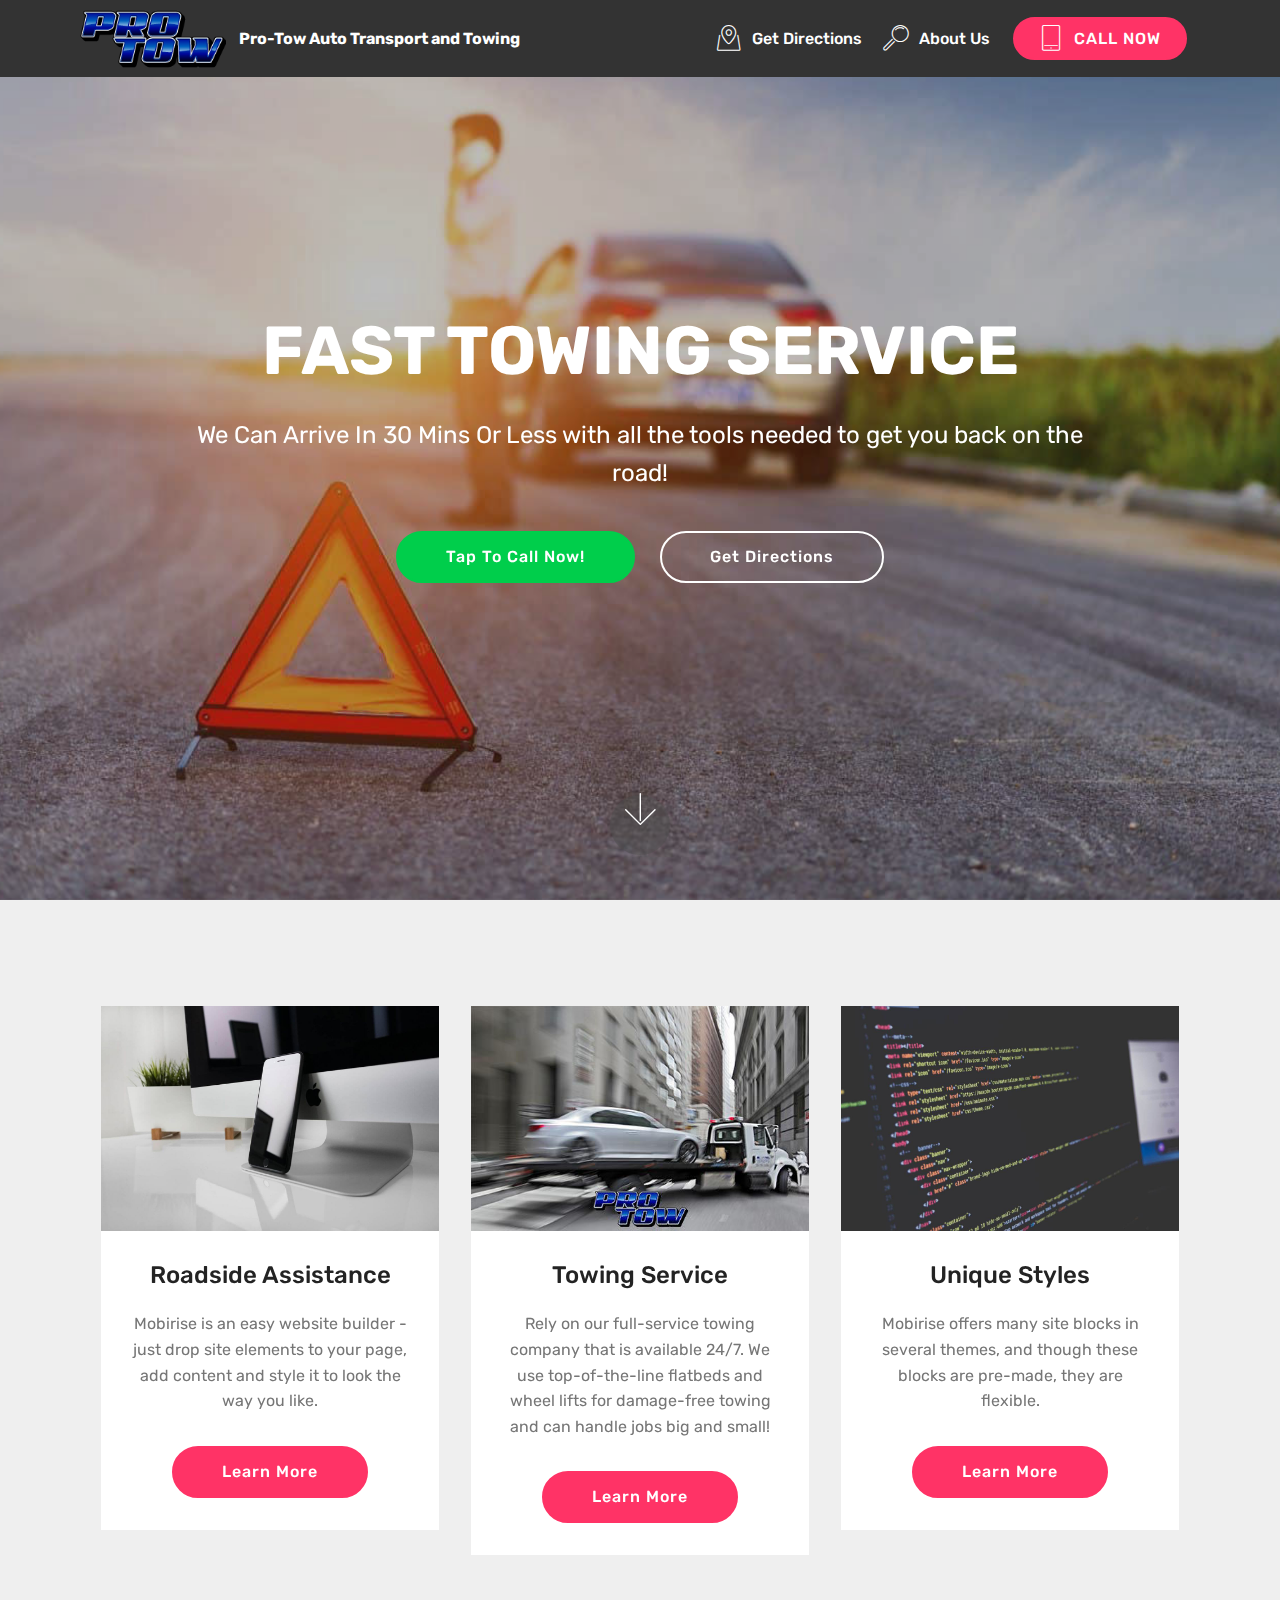
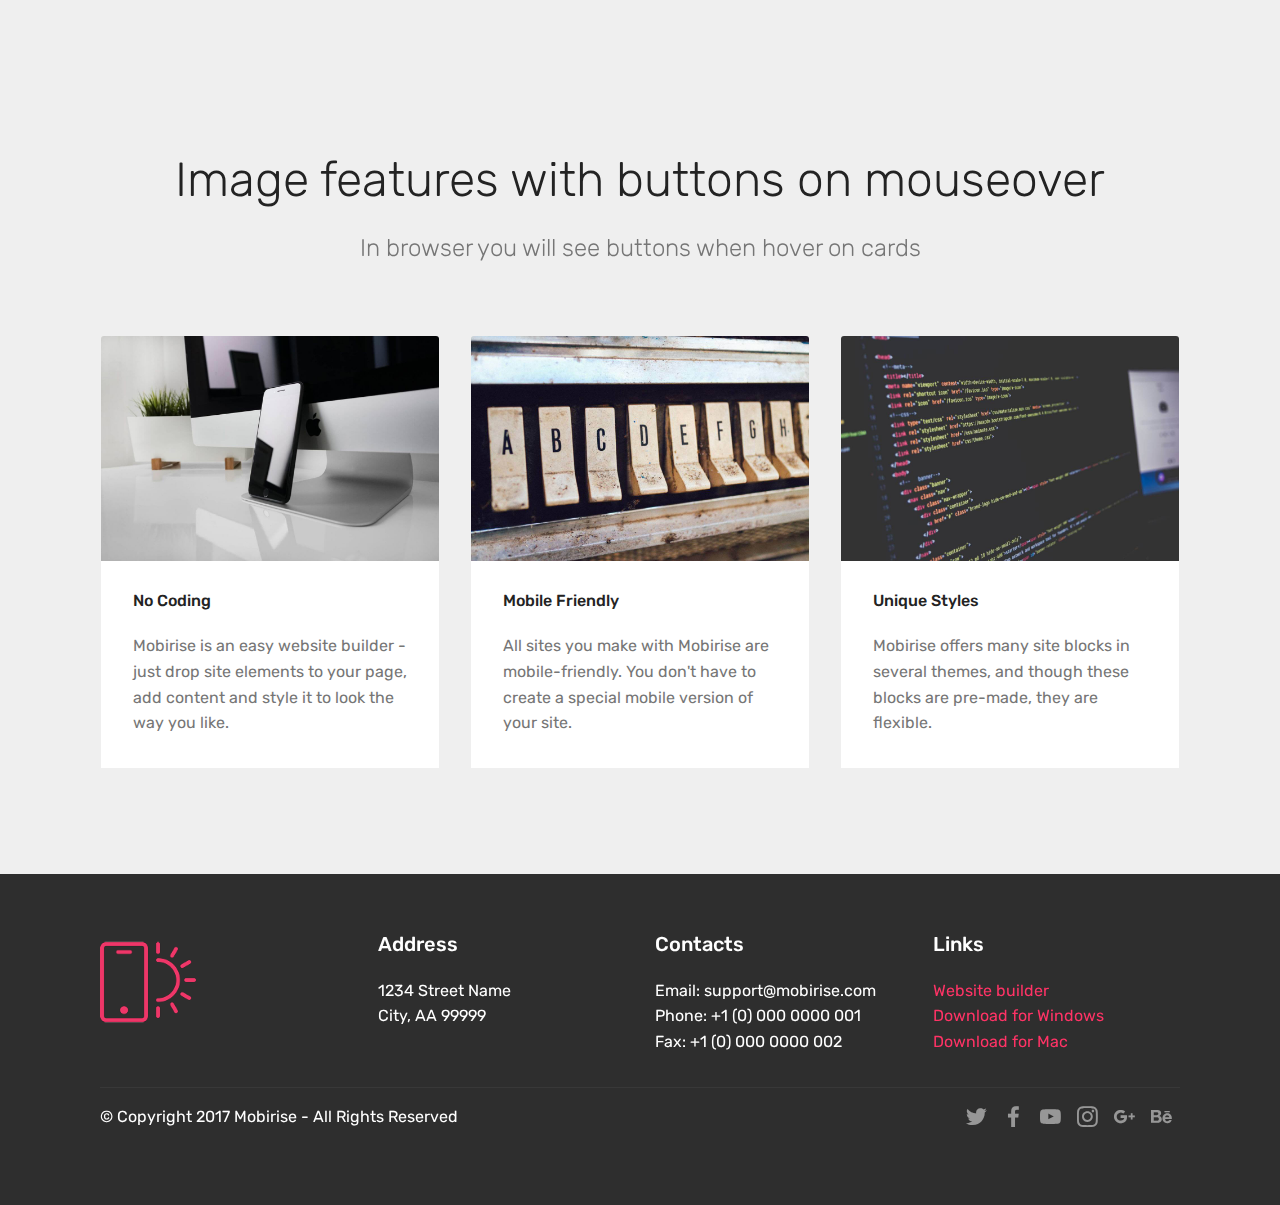
==== index.html @ 002042de "create github pages" ====
<!DOCTYPE html>
<html >
<head>
  <!-- Site made with Mobirise Website Builder v4.8.1, https://mobirise.com -->
  <meta charset="UTF-8">
  <meta http-equiv="X-UA-Compatible" content="IE=edge">
  <meta name="generator" content="Mobirise v4.8.1, mobirise.com">
  <meta name="viewport" content="width=device-width, initial-scale=1, minimum-scale=1">
  <link rel="shortcut icon" href="assets/images/icon-on-device-128x128.png" type="image/x-icon">
  <meta name="description" content="">
  <title>Home</title>
  <link rel="stylesheet" href="assets/web/assets/mobirise-icons/mobirise-icons.css">
  <link rel="stylesheet" href="assets/tether/tether.min.css">
  <link rel="stylesheet" href="assets/bootstrap/css/bootstrap.min.css">
  <link rel="stylesheet" href="assets/bootstrap/css/bootstrap-grid.min.css">
  <link rel="stylesheet" href="assets/bootstrap/css/bootstrap-reboot.min.css">
  <link rel="stylesheet" href="assets/socicon/css/styles.css">
  <link rel="stylesheet" href="assets/dropdown/css/style.css">
  <link rel="stylesheet" href="assets/theme/css/style.css">
  <link rel="stylesheet" href="assets/mobirise/css/mbr-additional.css" type="text/css">
  
  
  
</head>
<body>
  <section class="menu cid-qTkzRZLJNu" once="menu" id="menu1-0">

    

    <nav class="navbar navbar-expand beta-menu navbar-dropdown align-items-center navbar-fixed-top navbar-toggleable-sm">
        <button class="navbar-toggler navbar-toggler-right" type="button" data-toggle="collapse" data-target="#navbarSupportedContent" aria-controls="navbarSupportedContent" aria-expanded="false" aria-label="Toggle navigation">
            <div class="hamburger">
                <span></span>
                <span></span>
                <span></span>
                <span></span>
            </div>
        </button>
        <div class="menu-logo">
            <div class="navbar-brand">
                <span class="navbar-logo">
                    <a href="https://protowllc.com">
                         <img src="assets/images/pro-tow-llc-company-logo-200px-200x83.png" alt="Pro-Tow Auto Transport and Towing Company Logo" title="Pro-Tow Auto Transport and Towing Company Branding" style="height: 3.8rem;">
                    </a>
                </span>
                <span class="navbar-caption-wrap"><a class="navbar-caption text-white display-4" href="https://mobirise.com">Pro-Tow Auto Transport and Towing</a></span>
            </div>
        </div>
        <div class="collapse navbar-collapse" id="navbarSupportedContent">
            <ul class="navbar-nav nav-dropdown" data-app-modern-menu="true"><li class="nav-item">
                    <a class="nav-link link text-white display-4" href="https://mobirise.com"><span class="mbri-map-pin mbr-iconfont mbr-iconfont-btn"></span>
                        Get Directions</a>
                </li>
                <li class="nav-item">
                    <a class="nav-link link text-white display-4" href="https://mobirise.com">
                        <span class="mbri-search mbr-iconfont mbr-iconfont-btn"></span>
                        About Us
                    </a>
                </li></ul>
            <div class="navbar-buttons mbr-section-btn"><a class="btn btn-sm btn-primary display-4" href="https://mobirise.com"><span class="mbri-tablet-vertical mbr-iconfont mbr-iconfont-btn"></span>
                    
                    CALL NOW</a></div>
        </div>
    </nav>
</section>

<section class="engine"><a href="https://mobiri.se/h">how to create your own web page</a></section><section class="cid-qTkA127IK8 mbr-fullscreen mbr-parallax-background" id="header2-1">

    

    <div class="mbr-overlay" style="opacity: 0.3; background-color: rgb(35, 35, 35);"></div>

    <div class="container align-center">
        <div class="row justify-content-md-center">
            <div class="mbr-white col-md-10">
                <h1 class="mbr-section-title mbr-bold pb-3 mbr-fonts-style display-1">
                    FAST TOWING SERVICE</h1>
                
                <p class="mbr-text pb-3 mbr-fonts-style display-5">We Can Arrive In 30 Mins Or Less with all the tools needed to get you back on the road!<br></p>
                <div class="mbr-section-btn"><a class="btn btn-md btn-secondary display-4" href="tel:9132384157">Tap To Call Now!</a>
                    <a class="btn btn-md btn-white-outline display-4" href="https://www.google.com/maps/dir/''/Pro-Tow+Auto+Transport+and+Towing/data=!4m5!4m4!1m0!1m2!1m1!1s0x87c0ebc703719d69:0x50f470a2d2b680a8?sa=X&ved=2ahUKEwjU0ZHWvJXdAhUD5awKHeAoAIsQ9RcwDHoECAgQFQ" target="_blank">Get Directions</a></div>
            </div>
        </div>
    </div>
    <div class="mbr-arrow hidden-sm-down" aria-hidden="true">
        <a href="#next">
            <i class="mbri-down mbr-iconfont"></i>
        </a>
    </div>
</section>

<section class="features3 cid-r23EgSwYrF" id="features3-3">

    

    
    <div class="container">
        <div class="media-container-row">
            <div class="card p-3 col-12 col-md-6 col-lg-4">
                <div class="card-wrapper">
                    <div class="card-img">
                        <img src="assets/images/01.jpg" alt="Mobirise">
                    </div>
                    <div class="card-box">
                        <h4 class="card-title mbr-fonts-style display-5">
                            Roadside Assistance</h4>
                        <p class="mbr-text mbr-fonts-style display-7">
                            Mobirise is an easy website builder - just drop site elements to your page, add content and style it to look the way you like.
                        </p>
                    </div>
                    <div class="mbr-section-btn text-center">
                        <a href="https://mobirise.com" class="btn btn-primary display-4">
                            Learn More
                        </a>
                    </div>
                </div>
            </div>

            <div class="card p-3 col-12 col-md-6 col-lg-4">
                <div class="card-wrapper">
                    <div class="card-img">
                        <img src="assets/images/towing-service500px-480x320.jpg" alt="Towing Service Image " title="Towing Service Image">
                    </div>
                    <div class="card-box">
                        <h4 class="card-title mbr-fonts-style display-5">
                            Towing Service</h4>
                        <p class="mbr-text mbr-fonts-style display-7">
                            Rely on our full-service towing company that is available 24/7. We use top-of-the-line flatbeds and wheel lifts for damage-free towing and can handle jobs big and small!
                        </p>
                    </div>
                    <div class="mbr-section-btn text-center">
                        <a href="https://mobirise.com" class="btn btn-primary display-4">
                            Learn More
                        </a>
                    </div>
                </div>
            </div>

            <div class="card p-3 col-12 col-md-6 col-lg-4">
                <div class="card-wrapper">
                    <div class="card-img">
                        <img src="assets/images/03.jpg" alt="Mobirise">
                    </div>
                    <div class="card-box">
                        <h4 class="card-title mbr-fonts-style display-5">
                            Unique Styles
                        </h4>
                        <p class="mbr-text mbr-fonts-style display-7">
                            Mobirise offers many site blocks in several themes, and though these blocks are pre-made, they are flexible.
                        </p>
                    </div>
                    <div class="mbr-section-btn text-center">
                        <a href="https://mobirise.com" class="btn btn-primary display-4">
                            Learn More
                        </a>
                    </div>
                </div>
            </div>

            
        </div>
    </div>
</section>

<section class="features18 popup-btn-cards cid-r23ElAbX2l" id="features18-4">

    

    
    <div class="container">
        <h2 class="mbr-section-title pb-3 align-center mbr-fonts-style display-2">
            Image features with buttons on mouseover
        </h2>
        <h3 class="mbr-section-subtitle display-5 align-center mbr-fonts-style mbr-light">
            In browser you will see buttons when hover on cards
        </h3>
        <div class="media-container-row pt-5 ">
            <div class="card p-3 col-12 col-md-6 col-lg-4">
                <div class="card-wrapper ">
                    <div class="card-img">
                        <div class="mbr-overlay"></div>
                        <div class="mbr-section-btn text-center">
                            <a href="https://mobirise.com" class="btn btn-primary display-4">Learn More</a>
                        </div>
                        <img src="assets/images/01.jpg" alt="Mobirise">
                    </div>
                    <div class="card-box">
                        <h4 class="card-title mbr-fonts-style display-7">
                            No Coding
                        </h4>
                        <p class="mbr-text mbr-fonts-style align-left display-7">
                            Mobirise is an easy website builder - just drop site elements to your page, add content and style it to look the way you like.
                        </p>
                    </div>
                </div>
            </div>
            <div class="card p-3 col-12 col-md-6 col-lg-4">
                <div class="card-wrapper">
                    <div class="card-img">
                        <div class="mbr-overlay"></div>
                        <div class="mbr-section-btn text-center">
                            <a href="https://mobirise.com" class="btn btn-primary display-4">Learn More</a>
                        </div>
                        <img src="assets/images/02.jpg" alt="Mobirise">
                    </div>
                    <div class="card-box">
                        <h4 class="card-title mbr-fonts-style display-7">
                            Mobile Friendly
                        </h4>
                        <p class="mbr-text mbr-fonts-style display-7">
                           All sites you make with Mobirise are mobile-friendly. You don't have to create a special mobile version of your site.
                        </p>
                    </div>
                </div>
            </div>

            <div class="card p-3 col-12 col-md-6 col-lg-4">
                <div class="card-wrapper">
                    <div class="card-img">
                        <div class="mbr-overlay"></div>
                        <div class="mbr-section-btn text-center">
                            <a href="https://mobirise.com" class="btn btn-primary display-4">Learn More</a>
                        </div>
                        <img src="assets/images/03.jpg" alt="Mobirise">
                    </div>
                    <div class="card-box">
                        <h4 class="card-title mbr-fonts-style display-7">
                            Unique Styles
                        </h4>
                        <p class="mbr-text mbr-fonts-style display-7">
                            Mobirise offers many site blocks in several themes, and though these blocks are pre-made, they are flexible.
                        </p>
                    </div>
                </div>
            </div>

            
        </div>
    </div>
</section>

<section class="cid-qTkAaeaxX5" id="footer1-2">

    

    

    <div class="container">
        <div class="media-container-row content text-white">
            <div class="col-12 col-md-3">
                <div class="media-wrap">
                    <a href="https://mobirise.com/">
                        <img src="assets/images/logo2.png" alt="Mobirise">
                    </a>
                </div>
            </div>
            <div class="col-12 col-md-3 mbr-fonts-style display-7">
                <h5 class="pb-3">
                    Address
                </h5>
                <p class="mbr-text">
                    1234 Street Name
                    <br>City, AA 99999
                </p>
            </div>
            <div class="col-12 col-md-3 mbr-fonts-style display-7">
                <h5 class="pb-3">
                    Contacts
                </h5>
                <p class="mbr-text">
                    Email: support@mobirise.com
                    <br>Phone: +1 (0) 000 0000 001
                    <br>Fax: +1 (0) 000 0000 002
                </p>
            </div>
            <div class="col-12 col-md-3 mbr-fonts-style display-7">
                <h5 class="pb-3">
                    Links
                </h5>
                <p class="mbr-text">
                    <a class="text-primary" href="https://mobirise.com/">Website builder</a>
                    <br><a class="text-primary" href="https://mobirise.com/mobirise-free-win.zip">Download for Windows</a>
                    <br><a class="text-primary" href="https://mobirise.com/mobirise-free-mac.zip">Download for Mac</a>
                </p>
            </div>
        </div>
        <div class="footer-lower">
            <div class="media-container-row">
                <div class="col-sm-12">
                    <hr>
                </div>
            </div>
            <div class="media-container-row mbr-white">
                <div class="col-sm-6 copyright">
                    <p class="mbr-text mbr-fonts-style display-7">
                        © Copyright 2017 Mobirise - All Rights Reserved
                    </p>
                </div>
                <div class="col-md-6">
                    <div class="social-list align-right">
                        <div class="soc-item">
                            <a href="https://twitter.com/mobirise" target="_blank">
                                <span class="socicon-twitter socicon mbr-iconfont mbr-iconfont-social"></span>
                            </a>
                        </div>
                        <div class="soc-item">
                            <a href="https://www.facebook.com/pages/Mobirise/1616226671953247" target="_blank">
                                <span class="socicon-facebook socicon mbr-iconfont mbr-iconfont-social"></span>
                            </a>
                        </div>
                        <div class="soc-item">
                            <a href="https://www.youtube.com/c/mobirise" target="_blank">
                                <span class="socicon-youtube socicon mbr-iconfont mbr-iconfont-social"></span>
                            </a>
                        </div>
                        <div class="soc-item">
                            <a href="https://instagram.com/mobirise" target="_blank">
                                <span class="socicon-instagram socicon mbr-iconfont mbr-iconfont-social"></span>
                            </a>
                        </div>
                        <div class="soc-item">
                            <a href="https://plus.google.com/u/0/+Mobirise" target="_blank">
                                <span class="socicon-googleplus socicon mbr-iconfont mbr-iconfont-social"></span>
                            </a>
                        </div>
                        <div class="soc-item">
                            <a href="https://www.behance.net/Mobirise" target="_blank">
                                <span class="socicon-behance socicon mbr-iconfont mbr-iconfont-social"></span>
                            </a>
                        </div>
                    </div>
                </div>
            </div>
        </div>
    </div>
</section>


  <script src="assets/web/assets/jquery/jquery.min.js"></script>
  <script src="assets/popper/popper.min.js"></script>
  <script src="assets/tether/tether.min.js"></script>
  <script src="assets/bootstrap/js/bootstrap.min.js"></script>
  <script src="assets/smoothscroll/smooth-scroll.js"></script>
  <script src="assets/touchswipe/jquery.touch-swipe.min.js"></script>
  <script src="assets/parallax/jarallax.min.js"></script>
  <script src="assets/mbr-popup-btns/mbr-popup-btns.js"></script>
  <script src="assets/dropdown/js/script.min.js"></script>
  <script src="assets/theme/js/script.js"></script>
  
  
</body>
</html>
---- assets/web/assets/mobirise-icons/mobirise-icons.css ----
@font-face {
  font-family: 'MobiriseIcons';
  src:  url('mobirise-icons.eot?spat4u');
  src:  url('mobirise-icons.eot?spat4u#iefix') format('embedded-opentype'),
    url('mobirise-icons.ttf?spat4u') format('truetype'),
    url('mobirise-icons.woff?spat4u') format('woff'),
    url('mobirise-icons.svg?spat4u#MobiriseIcons') format('svg');
  font-weight: normal;
  font-style: normal;
}

[class^="mbri-"], [class*=" mbri-"] {
  /* use !important to prevent issues with browser extensions that change fonts */
  font-family: MobiriseIcons !important;
  speak: none;
  font-style: normal;
  font-weight: normal;
  font-variant: normal;
  text-transform: none;
  line-height: 1;

  /* Better Font Rendering =========== */
  -webkit-font-smoothing: antialiased;
  -moz-osx-font-smoothing: grayscale;
}

.mbri-add-submenu:before {
  content: "\e900";
}
.mbri-alert:before {
  content: "\e901";
}
.mbri-align-center:before {
  content: "\e902";
}
.mbri-align-justify:before {
  content: "\e903";
}
.mbri-align-left:before {
  content: "\e904";
}
.mbri-align-right:before {
  content: "\e905";
}
.mbri-android:before {
  content: "\e906";
}
.mbri-apple:before {
  content: "\e907";
}
.mbri-arrow-down:before {
  content: "\e908";
}
.mbri-arrow-next:before {
  content: "\e909";
}
.mbri-arrow-prev:before {
  content: "\e90a";
}
.mbri-arrow-up:before {
  content: "\e90b";
}
.mbri-bold:before {
  content: "\e90c";
}
.mbri-bookmark:before {
  content: "\e90d";
}
.mbri-bootstrap:before {
  content: "\e90e";
}
.mbri-briefcase:before {
  content: "\e90f";
}
.mbri-browse:before {
  content: "\e910";
}
.mbri-bulleted-list:before {
  content: "\e911";
}
.mbri-calendar:before {
  content: "\e912";
}
.mbri-camera:before {
  content: "\e913";
}
.mbri-cart-add:before {
  content: "\e914";
}
.mbri-cart-full:before {
  content: "\e915";
}
.mbri-cash:before {
  content: "\e916";
}
.mbri-change-style:before {
  content: "\e917";
}
.mbri-chat:before {
  content: "\e918";
}
.mbri-clock:before {
  content: "\e919";
}
.mbri-close:before {
  content: "\e91a";
}
.mbri-cloud:before {
  content: "\e91b";
}
.mbri-code:before {
  content: "\e91c";
}
.mbri-contact-form:before {
  content: "\e91d";
}
.mbri-credit-card:before {
  content: "\e91e";
}
.mbri-cursor-click:before {
  content: "\e91f";
}
.mbri-cust-feedback:before {
  content: "\e920";
}
.mbri-database:before {
  content: "\e921";
}
.mbri-delivery:before {
  content: "\e922";
}
.mbri-desktop:before {
  content: "\e923";
}
.mbri-devices:before {
  content: "\e924";
}
.mbri-down:before {
  content: "\e925";
}
.mbri-download:before {
  content: "\e989";
}
.mbri-drag-n-drop:before {
  content: "\e927";
}
.mbri-drag-n-drop2:before {
  content: "\e928";
}
.mbri-edit:before {
  content: "\e929";
}
.mbri-edit2:before {
  content: "\e92a";
}
.mbri-error:before {
  content: "\e92b";
}
.mbri-extension:before {
  content: "\e92c";
}
.mbri-features:before {
  content: "\e92d";
}
.mbri-file:before {
  content: "\e92e";
}
.mbri-flag:before {
  content: "\e92f";
}
.mbri-folder:before {
  content: "\e930";
}
.mbri-gift:before {
  content: "\e931";
}
.mbri-github:before {
  content: "\e932";
}
.mbri-globe:before {
  content: "\e933";
}
.mbri-globe-2:before {
  content: "\e934";
}
.mbri-growing-chart:before {
  content: "\e935";
}
.mbri-hearth:before {
  content: "\e936";
}
.mbri-help:before {
  content: "\e937";
}
.mbri-home:before {
  content: "\e938";
}
.mbri-hot-cup:before {
  content: "\e939";
}
.mbri-idea:before {
  content: "\e93a";
}
.mbri-image-gallery:before {
  content: "\e93b";
}
.mbri-image-slider:before {
  content: "\e93c";
}
.mbri-info:before {
  content: "\e93d";
}
.mbri-italic:before {
  content: "\e93e";
}
.mbri-key:before {
  content: "\e93f";
}
.mbri-laptop:before {
  content: "\e940";
}
.mbri-layers:before {
  content: "\e941";
}
.mbri-left-right:before {
  content: "\e942";
}
.mbri-left:before {
  content: "\e943";
}
.mbri-letter:before {
  content: "\e944";
}
.mbri-like:before {
  content: "\e945";
}
.mbri-link:before {
  content: "\e946";
}
.mbri-lock:before {
  content: "\e947";
}
.mbri-login:before {
  content: "\e948";
}
.mbri-logout:before {
  content: "\e949";
}
.mbri-magic-stick:before {
  content: "\e94a";
}
.mbri-map-pin:before {
  content: "\e94b";
}
.mbri-menu:before {
  content: "\e94c";
}
.mbri-mobile:before {
  content: "\e94d";
}
.mbri-mobile2:before {
  content: "\e94e";
}
.mbri-mobirise:before {
  content: "\e94f";
}
.mbri-more-horizontal:before {
  content: "\e950";
}
.mbri-more-vertical:before {
  content: "\e951";
}
.mbri-music:before {
  content: "\e952";
}
.mbri-new-file:before {
  content: "\e953";
}
.mbri-numbered-list:before {
  content: "\e954";
}
.mbri-opened-folder:before {
  content: "\e955";
}
.mbri-pages:before {
  content: "\e956";
}
.mbri-paper-plane:before {
  content: "\e957";
}
.mbri-paperclip:before {
  content: "\e958";
}
.mbri-photo:before {
  content: "\e959";
}
.mbri-photos:before {
  content: "\e95a";
}
.mbri-pin:before {
  content: "\e95b";
}
.mbri-play:before {
  content: "\e95c";
}
.mbri-plus:before {
  content: "\e95d";
}
.mbri-preview:before {
  content: "\e95e";
}
.mbri-print:before {
  content: "\e95f";
}
.mbri-protect:before {
  content: "\e960";
}
.mbri-question:before {
  content: "\e961";
}
.mbri-quote-left:before {
  content: "\e962";
}
.mbri-quote-right:before {
  content: "\e963";
}
.mbri-refresh:before {
  content: "\e964";
}
.mbri-responsive:before {
  content: "\e965";
}
.mbri-right:before {
  content: "\e966";
}
.mbri-rocket:before {
  content: "\e967";
}
.mbri-sad-face:before {
  content: "\e968";
}
.mbri-sale:before {
  content: "\e969";
}
.mbri-save:before {
  content: "\e96a";
}
.mbri-search:before {
  content: "\e96b";
}
.mbri-setting:before {
  content: "\e96c";
}
.mbri-setting2:before {
  content: "\e96d";
}
.mbri-setting3:before {
  content: "\e96e";
}
.mbri-share:before {
  content: "\e96f";
}
.mbri-shopping-bag:before {
  content: "\e970";
}
.mbri-shopping-basket:before {
  content: "\e971";
}
.mbri-shopping-cart:before {
  content: "\e972";
}
.mbri-sites:before {
  content: "\e973";
}
.mbri-smile-face:before {
  content: "\e974";
}
.mbri-speed:before {
  content: "\e975";
}
.mbri-star:before {
  content: "\e976";
}
.mbri-success:before {
  content: "\e977";
}
.mbri-sun:before {
  content: "\e978";
}
.mbri-sun2:before {
  content: "\e979";
}
.mbri-tablet:before {
  content: "\e97a";
}
.mbri-tablet-vertical:before {
  content: "\e97b";
}
.mbri-target:before {
  content: "\e97c";
}
.mbri-timer:before {
  content: "\e97d";
}
.mbri-to-ftp:before {
  content: "\e97e";
}
.mbri-to-local-drive:before {
  content: "\e97f";
}
.mbri-touch-swipe:before {
  content: "\e980";
}
.mbri-touch:before {
  content: "\e981";
}
.mbri-trash:before {
  content: "\e982";
}
.mbri-underline:before {
  content: "\e983";
}
.mbri-unlink:before {
  content: "\e984";
}
.mbri-unlock:before {
  content: "\e985";
}
.mbri-up-down:before {
  content: "\e986";
}
.mbri-up:before {
  content: "\e987";
}
.mbri-update:before {
  content: "\e988";
}
.mbri-upload:before {
 content: "\e926"; 
}
.mbri-user:before {
  content: "\e98a";
}
.mbri-user2:before {
  content: "\e98b";
}
.mbri-users:before {
  content: "\e98c";
}
.mbri-video:before {
  content: "\e98d";
}
.mbri-video-play:before {
  content: "\e98e";
}
.mbri-watch:before {
  content: "\e98f";
}
.mbri-website-theme:before {
  content: "\e990";
}
.mbri-wifi:before {
  content: "\e991";
}
.mbri-windows:before {
  content: "\e992";
}
.mbri-zoom-out:before {
  content: "\e993";
}
.mbri-redo:before {
  content: "\e994";
}
.mbri-undo:before {
  content: "\e995";
}
---- assets/socicon/css/styles.css ----
@charset "UTF-8";

@font-face {
  font-family: "socicon";
  src:url("../fonts/socicon.eot");
  src:url("../fonts/socicon.eot?#iefix") format("embedded-opentype"),
    url("../fonts/socicon.woff") format("woff"),
    url("../fonts/socicon.ttf") format("truetype"),
    url("../fonts/socicon.svg#socicon") format("svg");
  font-weight: normal;
  font-style: normal;

}

[data-icon]:before {
  font-family: "socicon" !important;
  content: attr(data-icon);
  font-style: normal !important;
  font-weight: normal !important;
  font-variant: normal !important;
  text-transform: none !important;
  speak: none;
  line-height: 1;
  -webkit-font-smoothing: antialiased;
  -moz-osx-font-smoothing: grayscale;
}

[class^="socicon-"]:before,
[class*=" socicon-"]:before {
  font-family: "socicon" !important;
  font-style: normal !important;
  font-weight: normal !important;
  font-variant: normal !important;
  text-transform: none !important;
  speak: none;
  line-height: 1;
  -webkit-font-smoothing: antialiased;
  -moz-osx-font-smoothing: grayscale;
}

.socicon-modelmayhem:before {
  content: "\e000";
}
.socicon-mixcloud:before {
  content: "\e001";
}
.socicon-drupal:before {
  content: "\e002";
}
.socicon-swarm:before {
  content: "\e003";
}
.socicon-istock:before {
  content: "\e004";
}
.socicon-yammer:before {
  content: "\e005";
}
.socicon-ello:before {
  content: "\e006";
}
.socicon-stackoverflow:before {
  content: "\e007";
}
.socicon-persona:before {
  content: "\e008";
}
.socicon-triplej:before {
  content: "\e009";
}
.socicon-houzz:before {
  content: "\e00a";
}
.socicon-rss:before {
  content: "\e00b";
}
.socicon-paypal:before {
  content: "\e00c";
}
.socicon-odnoklassniki:before {
  content: "\e00d";
}
.socicon-airbnb:before {
  content: "\e00e";
}
.socicon-periscope:before {
  content: "\e00f";
}
.socicon-outlook:before {
  content: "\e010";
}
.socicon-coderwall:before {
  content: "\e011";
}
.socicon-tripadvisor:before {
  content: "\e012";
}
.socicon-appnet:before {
  content: "\e013";
}
.socicon-goodreads:before {
  content: "\e014";
}
.socicon-tripit:before {
  content: "\e015";
}
.socicon-lanyrd:before {
  content: "\e016";
}
.socicon-slideshare:before {
  content: "\e017";
}
.socicon-buffer:before {
  content: "\e018";
}
.socicon-disqus:before {
  content: "\e019";
}
.socicon-vkontakte:before {
  content: "\e01a";
}
.socicon-whatsapp:before {
  content: "\e01b";
}
.socicon-patreon:before {
  content: "\e01c";
}
.socicon-storehouse:before {
  content: "\e01d";
}
.socicon-pocket:before {
  content: "\e01e";
}
.socicon-mail:before {
  content: "\e01f";
}
.socicon-blogger:before {
  content: "\e020";
}
.socicon-technorati:before {
  content: "\e021";
}
.socicon-reddit:before {
  content: "\e022";
}
.socicon-dribbble:before {
  content: "\e023";
}
.socicon-stumbleupon:before {
  content: "\e024";
}
.socicon-digg:before {
  content: "\e025";
}
.socicon-envato:before {
  content: "\e026";
}
.socicon-behance:before {
  content: "\e027";
}
.socicon-delicious:before {
  content: "\e028";
}
.socicon-deviantart:before {
  content: "\e029";
}
.socicon-forrst:before {
  content: "\e02a";
}
.socicon-play:before {
  content: "\e02b";
}
.socicon-zerply:before {
  content: "\e02c";
}
.socicon-wikipedia:before {
  content: "\e02d";
}
.socicon-apple:before {
  content: "\e02e";
}
.socicon-flattr:before {
  content: "\e02f";
}
.socicon-github:before {
  content: "\e030";
}
.socicon-renren:before {
  content: "\e031";
}
.socicon-friendfeed:before {
  content: "\e032";
}
.socicon-newsvine:before {
  content: "\e033";
}
.socicon-identica:before {
  content: "\e034";
}
.socicon-bebo:before {
  content: "\e035";
}
.socicon-zynga:before {
  content: "\e036";
}
.socicon-steam:before {
  content: "\e037";
}
.socicon-xbox:before {
  content: "\e038";
}
.socicon-windows:before {
  content: "\e039";
}
.socicon-qq:before {
  content: "\e03a";
}
.socicon-douban:before {
  content: "\e03b";
}
.socicon-meetup:before {
  content: "\e03c";
}
.socicon-playstation:before {
  content: "\e03d";
}
.socicon-android:before {
  content: "\e03e";
}
.socicon-snapchat:before {
  content: "\e03f";
}
.socicon-twitter:before {
  content: "\e040";
}
.socicon-facebook:before {
  content: "\e041";
}
.socicon-googleplus:before {
  content: "\e042";
}
.socicon-pinterest:before {
  content: "\e043";
}
.socicon-foursquare:before {
  content: "\e044";
}
.socicon-yahoo:before {
  content: "\e045";
}
.socicon-skype:before {
  content: "\e046";
}
.socicon-yelp:before {
  content: "\e047";
}
.socicon-feedburner:before {
  content: "\e048";
}
.socicon-linkedin:before {
  content: "\e049";
}
.socicon-viadeo:before {
  content: "\e04a";
}
.socicon-xing:before {
  content: "\e04b";
}
.socicon-myspace:before {
  content: "\e04c";
}
.socicon-soundcloud:before {
  content: "\e04d";
}
.socicon-spotify:before {
  content: "\e04e";
}
.socicon-grooveshark:before {
  content: "\e04f";
}
.socicon-lastfm:before {
  content: "\e050";
}
.socicon-youtube:before {
  content: "\e051";
}
.socicon-vimeo:before {
  content: "\e052";
}
.socicon-dailymotion:before {
  content: "\e053";
}
.socicon-vine:before {
  content: "\e054";
}
.socicon-flickr:before {
  content: "\e055";
}
.socicon-500px:before {
  content: "\e056";
}
.socicon-wordpress:before {
  content: "\e058";
}
.socicon-tumblr:before {
  content: "\e059";
}
.socicon-twitch:before {
  content: "\e05a";
}
.socicon-8tracks:before {
  content: "\e05b";
}
.socicon-amazon:before {
  content: "\e05c";
}
.socicon-icq:before {
  content: "\e05d";
}
.socicon-smugmug:before {
  content: "\e05e";
}
.socicon-ravelry:before {
  content: "\e05f";
}
.socicon-weibo:before {
  content: "\e060";
}
.socicon-baidu:before {
  content: "\e061";
}
.socicon-angellist:before {
  content: "\e062";
}
.socicon-ebay:before {
  content: "\e063";
}
.socicon-imdb:before {
  content: "\e064";
}
.socicon-stayfriends:before {
  content: "\e065";
}
.socicon-residentadvisor:before {
  content: "\e066";
}
.socicon-google:before {
  content: "\e067";
}
.socicon-yandex:before {
  content: "\e068";
}
.socicon-sharethis:before {
  content: "\e069";
}
.socicon-bandcamp:before {
  content: "\e06a";
}
.socicon-itunes:before {
  content: "\e06b";
}
.socicon-deezer:before {
  content: "\e06c";
}
.socicon-telegram:before {
  content: "\e06e";
}
.socicon-openid:before {
  content: "\e06f";
}
.socicon-amplement:before {
  content: "\e070";
}
.socicon-viber:before {
  content: "\e071";
}
.socicon-zomato:before {
  content: "\e072";
}
.socicon-draugiem:before {
  content: "\e074";
}
.socicon-endomodo:before {
  content: "\e075";
}
.socicon-filmweb:before {
  content: "\e076";
}
.socicon-stackexchange:before {
  content: "\e077";
}
.socicon-wykop:before {
  content: "\e078";
}
.socicon-teamspeak:before {
  content: "\e079";
}
.socicon-teamviewer:before {
  content: "\e07a";
}
.socicon-ventrilo:before {
  content: "\e07b";
}
.socicon-younow:before {
  content: "\e07c";
}
.socicon-raidcall:before {
  content: "\e07d";
}
.socicon-mumble:before {
  content: "\e07e";
}
.socicon-medium:before {
  content: "\e06d";
}
.socicon-bebee:before {
  content: "\e07f";
}
.socicon-hitbox:before {
  content: "\e080";
}
.socicon-reverbnation:before {
  content: "\e081";
}
.socicon-formulr:before {
  content: "\e082";
}
.socicon-instagram:before {
  content: "\e057";
}
.socicon-battlenet:before {
  content: "\e083";
}
.socicon-chrome:before {
  content: "\e084";
}
.socicon-discord:before {
  content: "\e086";
}
.socicon-issuu:before {
  content: "\e087";
}
.socicon-macos:before {
  content: "\e088";
}
.socicon-firefox:before {
  content: "\e089";
}
.socicon-opera:before {
  content: "\e08d";
}
.socicon-keybase:before {
  content: "\e090";
}
.socicon-alliance:before {
  content: "\e091";
}
.socicon-livejournal:before {
  content: "\e092";
}
.socicon-googlephotos:before {
  content: "\e093";
}
.socicon-horde:before {
  content: "\e094";
}
.socicon-etsy:before {
  content: "\e095";
}
.socicon-zapier:before {
  content: "\e096";
}
.socicon-google-scholar:before {
  content: "\e097";
}
.socicon-researchgate:before {
  content: "\e098";
}
.socicon-wechat:before {
  content: "\e099";
}
.socicon-strava:before {
  content: "\e09a";
}
.socicon-line:before {
  content: "\e09b";
}
.socicon-lyft:before {
  content: "\e09c";
}
.socicon-uber:before {
  content: "\e09d";
}
.socicon-songkick:before {
  content: "\e09e";
}
.socicon-viewbug:before {
  content: "\e09f";
}
.socicon-googlegroups:before {
  content: "\e0a0";
}
.socicon-quora:before {
  content: "\e073";
}
.socicon-diablo:before {
  content: "\e085";
}
.socicon-blizzard:before {
  content: "\e0a1";
}
.socicon-hearthstone:before {
  content: "\e08b";
}
.socicon-heroes:before {
  content: "\e08a";
}
.socicon-overwatch:before {
  content: "\e08c";
}
.socicon-warcraft:before {
  content: "\e08e";
}
.socicon-starcraft:before {
  content: "\e08f";
}
.socicon-beam:before {
  content: "\e0a2";
}
.socicon-curse:before {
  content: "\e0a3";
}
.socicon-player:before {
  content: "\e0a4";
}
.socicon-streamjar:before {
  content: "\e0a5";
}
.socicon-nintendo:before {
  content: "\e0a6";
}
.socicon-hellocoton:before {
  content: "\e0a7";
}
---- assets/dropdown/css/style.css ----
.navbar-dropdown {
  left: 0;
  padding: 0;
  position: absolute;
  right: 0;
  top: 0;
  transition: all 0.45s ease;
  z-index: 1030;
  background: #282828; }
  .navbar-dropdown .navbar-logo {
    margin-right: 0.8rem;
    transition: margin 0.3s ease-in-out;
    vertical-align: middle; }
    .navbar-dropdown .navbar-logo img {
      height: 3.125rem;
      transition: all 0.3s ease-in-out; }
    .navbar-dropdown .navbar-logo.mbr-iconfont {
      font-size: 3.125rem;
      line-height: 3.125rem; }
  .navbar-dropdown .navbar-caption {
    font-weight: 700;
    white-space: normal;
    vertical-align: -4px;
    line-height: 3.125rem !important; }
    .navbar-dropdown .navbar-caption, .navbar-dropdown .navbar-caption:hover {
      color: inherit;
      text-decoration: none; }
  .navbar-dropdown .mbr-iconfont + .navbar-caption {
    vertical-align: -1px; }
  .navbar-dropdown.navbar-fixed-top {
    position: fixed; }
  .navbar-dropdown .navbar-brand span {
    vertical-align: -4px; }
  .navbar-dropdown.bg-color.transparent {
    background: none; }
  .navbar-dropdown.navbar-short .navbar-brand {
    padding: 0.625rem 0; }
    .navbar-dropdown.navbar-short .navbar-brand span {
      vertical-align: -1px; }
  .navbar-dropdown.navbar-short .navbar-caption {
    line-height: 2.375rem !important;
    vertical-align: -2px; }
  .navbar-dropdown.navbar-short .navbar-logo {
    margin-right: 0.5rem; }
    .navbar-dropdown.navbar-short .navbar-logo img {
      height: 2.375rem; }
    .navbar-dropdown.navbar-short .navbar-logo.mbr-iconfont {
      font-size: 2.375rem;
      line-height: 2.375rem; }
  .navbar-dropdown.navbar-short .mbr-table-cell {
    height: 3.625rem; }
  .navbar-dropdown .navbar-close {
    left: 0.6875rem;
    position: fixed;
    top: 0.75rem;
    z-index: 1000; }
  .navbar-dropdown .hamburger-icon {
    content: "";
    display: inline-block;
    vertical-align: middle;
    width: 16px;
    -webkit-box-shadow: 0 -6px 0 1px #282828,0 0 0 1px #282828,0 6px 0 1px #282828;
    -moz-box-shadow: 0 -6px 0 1px #282828,0 0 0 1px #282828,0 6px 0 1px #282828;
    box-shadow: 0 -6px 0 1px #282828,0 0 0 1px #282828,0 6px 0 1px #282828; }

.dropdown-menu .dropdown-toggle[data-toggle="dropdown-submenu"]::after {
  border-bottom: 0.35em solid transparent;
  border-left: 0.35em solid;
  border-right: 0;
  border-top: 0.35em solid transparent;
  margin-left: 0.3rem; }

.dropdown-menu .dropdown-item:focus {
  outline: 0; }

.nav-dropdown {
  font-size: 0.75rem;
  font-weight: 500;
  height: auto !important; }
  .nav-dropdown .nav-btn {
    padding-left: 1rem; }
  .nav-dropdown .link {
    margin: .667em 1.667em;
    font-weight: 500;
    padding: 0;
    transition: color .2s ease-in-out; }
    .nav-dropdown .link.dropdown-toggle {
      margin-right: 2.583em; }
      .nav-dropdown .link.dropdown-toggle::after {
        margin-left: .25rem;
        border-top: 0.35em solid;
        border-right: 0.35em solid transparent;
        border-left: 0.35em solid transparent;
        border-bottom: 0; }
      .nav-dropdown .link.dropdown-toggle[aria-expanded="true"] {
        margin: 0;
        padding: 0.667em 3.263em  0.667em 1.667em; }
  .nav-dropdown .link::after,
  .nav-dropdown .dropdown-item::after {
    color: inherit; }
  .nav-dropdown .btn {
    font-size: 0.75rem;
    font-weight: 700;
    letter-spacing: 0;
    margin-bottom: 0;
    padding-left: 1.25rem;
    padding-right: 1.25rem; }
  .nav-dropdown .dropdown-menu {
    border-radius: 0;
    border: 0;
    left: 0;
    margin: 0;
    padding-bottom: 1.25rem;
    padding-top: 1.25rem;
    position: relative; }
  .nav-dropdown .dropdown-submenu {
    margin-left: 0.125rem;
    top: 0; }
  .nav-dropdown .dropdown-item {
    font-weight: 500;
    line-height: 2;
    padding: 0.3846em 4.615em 0.3846em 1.5385em;
    position: relative;
    transition: color .2s ease-in-out, background-color .2s ease-in-out; }
    .nav-dropdown .dropdown-item::after {
      margin-top: -0.3077em;
      position: absolute;
      right: 1.1538em;
      top: 50%; }
    .nav-dropdown .dropdown-item:focus, .nav-dropdown .dropdown-item:hover {
      background: none; }

@media (max-width: 767px) {
  .nav-dropdown.navbar-toggleable-sm {
    bottom: 0;
    display: none;
    left: 0;
    overflow-x: hidden;
    position: fixed;
    top: 0;
    transform: translateX(-100%);
    -ms-transform: translateX(-100%);
    -webkit-transform: translateX(-100%);
    width: 18.75rem;
    z-index: 999; } }
.nav-dropdown.navbar-toggleable-xl {
  bottom: 0;
  display: none;
  left: 0;
  overflow-x: hidden;
  position: fixed;
  top: 0;
  transform: translateX(-100%);
  -ms-transform: translateX(-100%);
  -webkit-transform: translateX(-100%);
  width: 18.75rem;
  z-index: 999; }

.nav-dropdown-sm {
  display: block !important;
  overflow-x: hidden;
  overflow: auto;
  padding-top: 3.875rem; }
  .nav-dropdown-sm::after {
    content: "";
    display: block;
    height: 3rem;
    width: 100%; }
  .nav-dropdown-sm.collapse.in ~ .navbar-close {
    display: block !important; }
  .nav-dropdown-sm.collapsing, .nav-dropdown-sm.collapse.in {
    transform: translateX(0);
    -ms-transform: translateX(0);
    -webkit-transform: translateX(0);
    transition: all 0.25s ease-out;
    -webkit-transition: all 0.25s ease-out;
    background: #282828; }
  .nav-dropdown-sm.collapsing[aria-expanded="false"] {
    transform: translateX(-100%);
    -ms-transform: translateX(-100%);
    -webkit-transform: translateX(-100%); }
  .nav-dropdown-sm .nav-item {
    display: block;
    margin-left: 0 !important;
    padding-left: 0; }
  .nav-dropdown-sm .link,
  .nav-dropdown-sm .dropdown-item {
    border-top: 1px dotted rgba(255, 255, 255, 0.1);
    font-size: 0.8125rem;
    line-height: 1.6;
    margin: 0 !important;
    padding: 0.875rem 2.4rem 0.875rem 1.5625rem !important;
    position: relative;
    white-space: normal; }
    .nav-dropdown-sm .link:focus, .nav-dropdown-sm .link:hover,
    .nav-dropdown-sm .dropdown-item:focus,
    .nav-dropdown-sm .dropdown-item:hover {
      background: rgba(0, 0, 0, 0.2) !important;
      color: #c0a375; }
  .nav-dropdown-sm .nav-btn {
    position: relative;
    padding: 1.5625rem 1.5625rem 0 1.5625rem; }
    .nav-dropdown-sm .nav-btn::before {
      border-top: 1px dotted rgba(255, 255, 255, 0.1);
      content: "";
      left: 0;
      position: absolute;
      top: 0;
      width: 100%; }
    .nav-dropdown-sm .nav-btn + .nav-btn {
      padding-top: 0.625rem; }
      .nav-dropdown-sm .nav-btn + .nav-btn::before {
        display: none; }
  .nav-dropdown-sm .btn {
    padding: 0.625rem 0; }
  .nav-dropdown-sm .dropdown-toggle[data-toggle="dropdown-submenu"]::after {
    margin-left: .25rem;
    border-top: 0.35em solid;
    border-right: 0.35em solid transparent;
    border-left: 0.35em solid transparent;
    border-bottom: 0; }
  .nav-dropdown-sm .dropdown-toggle[data-toggle="dropdown-submenu"][aria-expanded="true"]::after {
    border-top: 0;
    border-right: 0.35em solid transparent;
    border-left: 0.35em solid transparent;
    border-bottom: 0.35em solid; }
  .nav-dropdown-sm .dropdown-menu {
    margin: 0;
    padding: 0;
    position: relative;
    top: 0;
    left: 0;
    width: 100%;
    border: 0;
    float: none;
    border-radius: 0;
    background: none; }
  .nav-dropdown-sm .dropdown-submenu {
    left: 100%;
    margin-left: 0.125rem;
    margin-top: -1.25rem;
    top: 0; }

.navbar-toggleable-sm .nav-dropdown .dropdown-menu {
  position: absolute; }

.navbar-toggleable-sm .nav-dropdown .dropdown-submenu {
  left: 100%;
  margin-left: 0.125rem;
  margin-top: -1.25rem;
  top: 0; }

.navbar-toggleable-sm.opened .nav-dropdown .dropdown-menu {
  position: relative; }

.navbar-toggleable-sm.opened .nav-dropdown .dropdown-submenu {
  left: 0;
  margin-left: 00rem;
  margin-top: 0rem;
  top: 0; }

.is-builder .nav-dropdown.collapsing {
  transition: none !important; }

/*# sourceMappingURL=style.css.map */
---- assets/theme/css/style.css ----
/*!
 * Mobirise v4 theme (https://mobirise.com/)
 * Copyright 2017 Mobirise
 */
section {
  background-color: #eeeeee; }

section,
.container,
.container-fluid {
  position: relative;
  word-wrap: break-word; }

a.mbr-iconfont:hover {
  text-decoration: none; }

.article .lead p, .article .lead ul, .article .lead ol, .article .lead pre, .article .lead blockquote {
  margin-bottom: 0; }

a {
  font-style: normal;
  font-weight: 400;
  cursor: pointer; }
  a, a:hover {
    text-decoration: none; }

figure {
  margin-bottom: 0; }

body {
  color: #232323; }

h1, h2, h3, h4, h5, h6,
.h1, .h2, .h3, .h4, .h5, .h6,
.display-1, .display-2, .display-3, .display-4 {
  line-height: 1;
  word-break: break-word;
  word-wrap: break-word; }

b, strong {
  font-weight: bold; }

blockquote {
  padding: 10px 0 10px 20px;
  position: relative;
  border-left: 2px solid;
  border-color: #ff3366; }

input:-webkit-autofill, input:-webkit-autofill:hover, input:-webkit-autofill:focus, input:-webkit-autofill:active {
  transition-delay: 9999s;
  transition-property: background-color, color; }

textarea[type="hidden"] {
  display: none; }

body {
  position: relative; }

section {
  background-position: 50% 50%;
  background-repeat: no-repeat;
  background-size: cover; }
  section .mbr-background-video,
  section .mbr-background-video-preview {
    position: absolute;
    bottom: 0;
    left: 0;
    right: 0;
    top: 0; }

.hidden {
  visibility: hidden; }

.mbr-z-index20 {
  z-index: 20; }

/*! Base colors */
.mbr-white {
  color: #ffffff; }

.mbr-black {
  color: #000000; }

.mbr-bg-white {
  background-color: #ffffff; }

.mbr-bg-black {
  background-color: #000000; }

/*! Text-aligns */
.align-left {
  text-align: left; }

.align-center {
  text-align: center; }

.align-right {
  text-align: right; }

@media (max-width: 767px) {
  .align-left, .align-center, .align-right, .mbr-section-btn, .mbr-section-title {
    text-align: center; } }
/*! Font-weight  */
.mbr-light {
  font-weight: 300; }

.mbr-regular {
  font-weight: 400; }

.mbr-semibold {
  font-weight: 500; }

.mbr-bold {
  font-weight: 700; }

/*! Media  */
.media-size-item {
  -webkit-flex: 1 1 auto;
  -moz-flex: 1 1 auto;
  -ms-flex: 1 1 auto;
  -o-flex: 1 1 auto;
  flex: 1 1 auto; }

.media-content {
  -webkit-flex-basis: 100%;
  flex-basis: 100%; }

.media-container-row {
  display: -ms-flexbox;
  display: -webkit-flex;
  display: flex;
  -webkit-flex-direction: row;
  -ms-flex-direction: row;
  flex-direction: row;
  -webkit-flex-wrap: wrap;
  -ms-flex-wrap: wrap;
  flex-wrap: wrap;
  -webkit-justify-content: center;
  -ms-flex-pack: center;
  justify-content: center;
  -webkit-align-content: center;
  -ms-flex-line-pack: center;
  align-content: center;
  -webkit-align-items: start;
  -ms-flex-align: start;
  align-items: start; }
  .media-container-row .media-size-item {
    width: 400px; }

.media-container-column {
  display: -ms-flexbox;
  display: -webkit-flex;
  display: flex;
  -webkit-flex-direction: column;
  -ms-flex-direction: column;
  flex-direction: column;
  -webkit-flex-wrap: wrap;
  -ms-flex-wrap: wrap;
  flex-wrap: wrap;
  -webkit-justify-content: center;
  -ms-flex-pack: center;
  justify-content: center;
  -webkit-align-content: center;
  -ms-flex-line-pack: center;
  align-content: center;
  -webkit-align-items: stretch;
  -ms-flex-align: stretch;
  align-items: stretch; }
  .media-container-column > * {
    width: 100%; }

@media (min-width: 992px) {
  .media-container-row {
    -webkit-flex-wrap: nowrap;
    -ms-flex-wrap: nowrap;
    flex-wrap: nowrap; } }
figure {
  overflow: hidden; }

figure[mbr-media-size] {
  transition: width 0.1s; }

.mbr-figure img, .mbr-figure iframe {
  display: block;
  width: 100%; }

.card {
  background-color: transparent;
  border: none; }

.card-img {
  text-align: center;
  flex-shrink: 0; }

.media {
  max-width: 100%;
  margin: 0 auto; }

.mbr-figure {
  -ms-flex-item-align: center;
  -ms-grid-row-align: center;
  -webkit-align-self: center;
  align-self: center; }

.media-container > div {
  max-width: 100%; }

.mbr-figure img, .card-img img {
  width: 100%; }

@media (max-width: 991px) {
  .media-size-item {
    width: auto !important; }

  .media {
    width: auto; }

  .mbr-figure {
    width: 100% !important; } }
/*! Buttons */
.mbr-section-btn {
  margin-left: -.25rem;
  margin-right: -.25rem;
  font-size: 0; }

nav .mbr-section-btn {
  margin-left: 0rem;
  margin-right: 0rem; }

/*! Btn icon margin */
.btn .mbr-iconfont, .btn.btn-sm .mbr-iconfont {
  cursor: pointer;
  margin-right: 0.5rem; }

.btn.btn-md .mbr-iconfont, .btn.btn-md .mbr-iconfont {
  margin-right: 0.8rem; }

.mbr-regular {
  font-weight: 400; }

.mbr-semibold {
  font-weight: 500; }

.mbr-bold {
  font-weight: 700; }

[type="submit"] {
  -webkit-appearance: none; }

/*! Full-screen */
.mbr-fullscreen .mbr-overlay {
  min-height: 100vh; }

.mbr-fullscreen {
  display: flex;
  display: -webkit-flex;
  display: -moz-flex;
  display: -ms-flex;
  display: -o-flex;
  align-items: center;
  -webkit-align-items: center;
  min-height: 100vh;
  padding-top: 3rem;
  padding-bottom: 3rem; }

/*! Map */
.map {
  height: 25rem;
  position: relative; }
  .map iframe {
    width: 100%;
    height: 100%; }

/* Form */
.form-asterisk {
  font-family: initial;
  position: absolute;
  top: -2px;
  font-weight: normal; }

/*! Scroll to top arrow */
.mbr-arrow-up {
  bottom: 25px;
  right: 90px;
  position: fixed;
  text-align: right;
  z-index: 5000;
  color: #ffffff;
  font-size: 32px;
  transform: rotate(180deg);
  -webkit-transform: rotate(180deg); }

.mbr-arrow-up a {
  background: rgba(0, 0, 0, 0.2);
  border-radius: 3px;
  color: #fff;
  display: inline-block;
  height: 60px;
  width: 60px;
  outline-style: none !important;
  position: relative;
  text-decoration: none;
  transition: all .3s ease-in-out;
  cursor: pointer;
  text-align: center; }
  .mbr-arrow-up a:hover {
    background-color: rgba(0, 0, 0, 0.4); }
  .mbr-arrow-up a i {
    line-height: 60px; }

.mbr-arrow-up-icon {
  display: block;
  color: #fff; }

.mbr-arrow-up-icon::before {
  content: "\203a";
  display: inline-block;
  font-family: serif;
  font-size: 32px;
  line-height: 1;
  font-style: normal;
  position: relative;
  top: 6px;
  left: -4px;
  -webkit-transform: rotate(-90deg);
  transform: rotate(-90deg); }

/*! Arrow Down */
.mbr-arrow {
  position: absolute;
  bottom: 45px;
  left: 50%;
  width: 60px;
  height: 60px;
  cursor: pointer;
  background-color: rgba(80, 80, 80, 0.5);
  border-radius: 50%;
  -webkit-transform: translateX(-50%);
  transform: translateX(-50%); }
  .mbr-arrow > a {
    display: inline-block;
    text-decoration: none;
    outline-style: none;
    -webkit-animation: arrowdown 1.7s ease-in-out infinite;
    animation: arrowdown 1.7s ease-in-out infinite; }
    .mbr-arrow > a > i {
      position: absolute;
      top: -2px;
      left: 15px;
      font-size: 2rem; }

@keyframes arrowdown {
  0% {
    transform: translateY(0px);
    -webkit-transform: translateY(0px); }
  50% {
    transform: translateY(-5px);
    -webkit-transform: translateY(-5px); }
  100% {
    transform: translateY(0px);
    -webkit-transform: translateY(0px); } }
@-webkit-keyframes arrowdown {
  0% {
    transform: translateY(0px);
    -webkit-transform: translateY(0px); }
  50% {
    transform: translateY(-5px);
    -webkit-transform: translateY(-5px); }
  100% {
    transform: translateY(0px);
    -webkit-transform: translateY(0px); } }
@media (max-width: 500px) {
  .mbr-arrow-up {
    left: 50%;
    right: auto;
    transform: translateX(-50%) rotate(180deg);
    -webkit-transform: translateX(-50%) rotate(180deg); } }
/*Gradients animation*/
@keyframes gradient-animation {
  from {
    background-position: 0% 100%;
    animation-timing-function: ease-in-out; }
  to {
    background-position: 100% 0%;
    animation-timing-function: ease-in-out; } }
@-webkit-keyframes gradient-animation {
  from {
    background-position: 0% 100%;
    animation-timing-function: ease-in-out; }
  to {
    background-position: 100% 0%;
    animation-timing-function: ease-in-out; } }
.bg-gradient {
  background-size: 200% 200%;
  animation: gradient-animation 5s infinite alternate;
  -webkit-animation: gradient-animation 5s infinite alternate; }

.menu .navbar-brand {
  display: -webkit-flex; }
  .menu .navbar-brand span {
    display: flex;
    display: -webkit-flex; }
  .menu .navbar-brand .navbar-caption-wrap {
    display: -webkit-flex; }
  .menu .navbar-brand .navbar-logo img {
    display: -webkit-flex; }
@media (min-width: 768px) and (max-width: 991px) {
  .menu .navbar-toggleable-sm .navbar-nav {
    display: -webkit-box;
    display: -webkit-flex;
    display: -ms-flexbox; } }
@media (min-width: 992px) {
  .menu .navbar-nav.nav-dropdown {
    display: -webkit-flex; }
  .menu .navbar-toggleable-sm .navbar-collapse {
    display: -webkit-flex !important; } }

/*# sourceMappingURL=style.css.map */
.engine {
	position: absolute;
	text-indent: -2400px;
	text-align: center;
	padding: 0;
	top: 0;
	left: -2400px;
}
---- assets/mobirise/css/mbr-additional.css ----
@import url(https://fonts.googleapis.com/css?family=Rubik:300,300i,400,400i,500,500i,700,700i,900,900i);





body {
  font-style: normal;
  line-height: 1.5;
}
.mbr-section-title {
  font-style: normal;
  line-height: 1.2;
}
.mbr-section-subtitle {
  line-height: 1.3;
}
.mbr-text {
  font-style: normal;
  line-height: 1.6;
}
.display-1 {
  font-family: 'Rubik', sans-serif;
  font-size: 4.25rem;
}
.display-1 > .mbr-iconfont {
  font-size: 6.8rem;
}
.display-2 {
  font-family: 'Rubik', sans-serif;
  font-size: 3rem;
}
.display-2 > .mbr-iconfont {
  font-size: 4.8rem;
}
.display-4 {
  font-family: 'Rubik', sans-serif;
  font-size: 1rem;
}
.display-4 > .mbr-iconfont {
  font-size: 1.6rem;
}
.display-5 {
  font-family: 'Rubik', sans-serif;
  font-size: 1.5rem;
}
.display-5 > .mbr-iconfont {
  font-size: 2.4rem;
}
.display-7 {
  font-family: 'Rubik', sans-serif;
  font-size: 1rem;
}
.display-7 > .mbr-iconfont {
  font-size: 1.6rem;
}
/* ---- Fluid typography for mobile devices ---- */
/* 1.4 - font scale ratio ( bootstrap == 1.42857 ) */
/* 100vw - current viewport width */
/* (48 - 20)  48 == 48rem == 768px, 20 == 20rem == 320px(minimal supported viewport) */
/* 0.65 - min scale variable, may vary */
@media (max-width: 768px) {
  .display-1 {
    font-size: 3.4rem;
    font-size: calc( 2.1374999999999997rem + (4.25 - 2.1374999999999997) * ((100vw - 20rem) / (48 - 20)));
    line-height: calc( 1.4 * (2.1374999999999997rem + (4.25 - 2.1374999999999997) * ((100vw - 20rem) / (48 - 20))));
  }
  .display-2 {
    font-size: 2.4rem;
    font-size: calc( 1.7rem + (3 - 1.7) * ((100vw - 20rem) / (48 - 20)));
    line-height: calc( 1.4 * (1.7rem + (3 - 1.7) * ((100vw - 20rem) / (48 - 20))));
  }
  .display-4 {
    font-size: 0.8rem;
    font-size: calc( 1rem + (1 - 1) * ((100vw - 20rem) / (48 - 20)));
    line-height: calc( 1.4 * (1rem + (1 - 1) * ((100vw - 20rem) / (48 - 20))));
  }
  .display-5 {
    font-size: 1.2rem;
    font-size: calc( 1.175rem + (1.5 - 1.175) * ((100vw - 20rem) / (48 - 20)));
    line-height: calc( 1.4 * (1.175rem + (1.5 - 1.175) * ((100vw - 20rem) / (48 - 20))));
  }
}
/* Buttons */
.btn {
  font-weight: 500;
  border-width: 2px;
  font-style: normal;
  letter-spacing: 1px;
  margin: .4rem .8rem;
  white-space: normal;
  -webkit-transition: all 0.3s ease-in-out;
  -moz-transition: all 0.3s ease-in-out;
  transition: all 0.3s ease-in-out;
  padding: 1rem 3rem;
  border-radius: 3px;
  display: inline-flex;
  align-items: center;
  justify-content: center;
  word-break: break-word;
}
.btn-sm {
  font-weight: 500;
  letter-spacing: 1px;
  -webkit-transition: all 0.3s ease-in-out;
  -moz-transition: all 0.3s ease-in-out;
  transition: all 0.3s ease-in-out;
  padding: 0.6rem 1.5rem;
  border-radius: 3px;
}
.btn-md {
  font-weight: 500;
  letter-spacing: 1px;
  margin: .4rem .8rem !important;
  -webkit-transition: all 0.3s ease-in-out;
  -moz-transition: all 0.3s ease-in-out;
  transition: all 0.3s ease-in-out;
  padding: 1rem 3rem;
  border-radius: 3px;
}
.btn-lg {
  font-weight: 500;
  letter-spacing: 1px;
  margin: .4rem .8rem !important;
  -webkit-transition: all 0.3s ease-in-out;
  -moz-transition: all 0.3s ease-in-out;
  transition: all 0.3s ease-in-out;
  padding: 1.2rem 3.2rem;
  border-radius: 3px;
}
.bg-primary {
  background-color: #ff3366 !important;
}
.bg-success {
  background-color: #f7ed4a !important;
}
.bg-info {
  background-color: #82786e !important;
}
.bg-warning {
  background-color: #879a9f !important;
}
.bg-danger {
  background-color: #b1a374 !important;
}
.btn-primary,
.btn-primary:active {
  background-color: #ff3366 !important;
  border-color: #ff3366 !important;
  color: #ffffff !important;
}
.btn-primary:hover,
.btn-primary:focus,
.btn-primary.focus,
.btn-primary.active {
  color: #ffffff !important;
  background-color: #e50039 !important;
  border-color: #e50039 !important;
}
.btn-primary.disabled,
.btn-primary:disabled {
  color: #ffffff !important;
  background-color: #e50039 !important;
  border-color: #e50039 !important;
}
.btn-secondary,
.btn-secondary:active {
  background-color: #00ce4b !important;
  border-color: #00ce4b !important;
  color: #ffffff !important;
}
.btn-secondary:hover,
.btn-secondary:focus,
.btn-secondary.focus,
.btn-secondary.active {
  color: #ffffff !important;
  background-color: #00822f !important;
  border-color: #00822f !important;
}
.btn-secondary.disabled,
.btn-secondary:disabled {
  color: #ffffff !important;
  background-color: #00822f !important;
  border-color: #00822f !important;
}
.btn-info,
.btn-info:active {
  background-color: #82786e !important;
  border-color: #82786e !important;
  color: #ffffff !important;
}
.btn-info:hover,
.btn-info:focus,
.btn-info.focus,
.btn-info.active {
  color: #ffffff !important;
  background-color: #59524b !important;
  border-color: #59524b !important;
}
.btn-info.disabled,
.btn-info:disabled {
  color: #ffffff !important;
  background-color: #59524b !important;
  border-color: #59524b !important;
}
.btn-success,
.btn-success:active {
  background-color: #f7ed4a !important;
  border-color: #f7ed4a !important;
  color: #3f3c03 !important;
}
.btn-success:hover,
.btn-success:focus,
.btn-success.focus,
.btn-success.active {
  color: #3f3c03 !important;
  background-color: #eadd0a !important;
  border-color: #eadd0a !important;
}
.btn-success.disabled,
.btn-success:disabled {
  color: #3f3c03 !important;
  background-color: #eadd0a !important;
  border-color: #eadd0a !important;
}
.btn-warning,
.btn-warning:active {
  background-color: #879a9f !important;
  border-color: #879a9f !important;
  color: #ffffff !important;
}
.btn-warning:hover,
.btn-warning:focus,
.btn-warning.focus,
.btn-warning.active {
  color: #ffffff !important;
  background-color: #617479 !important;
  border-color: #617479 !important;
}
.btn-warning.disabled,
.btn-warning:disabled {
  color: #ffffff !important;
  background-color: #617479 !important;
  border-color: #617479 !important;
}
.btn-danger,
.btn-danger:active {
  background-color: #b1a374 !important;
  border-color: #b1a374 !important;
  color: #ffffff !important;
}
.btn-danger:hover,
.btn-danger:focus,
.btn-danger.focus,
.btn-danger.active {
  color: #ffffff !important;
  background-color: #8b7d4e !important;
  border-color: #8b7d4e !important;
}
.btn-danger.disabled,
.btn-danger:disabled {
  color: #ffffff !important;
  background-color: #8b7d4e !important;
  border-color: #8b7d4e !important;
}
.btn-white {
  color: #333333 !important;
}
.btn-white,
.btn-white:active {
  background-color: #ffffff !important;
  border-color: #ffffff !important;
  color: #808080 !important;
}
.btn-white:hover,
.btn-white:focus,
.btn-white.focus,
.btn-white.active {
  color: #808080 !important;
  background-color: #d9d9d9 !important;
  border-color: #d9d9d9 !important;
}
.btn-white.disabled,
.btn-white:disabled {
  color: #808080 !important;
  background-color: #d9d9d9 !important;
  border-color: #d9d9d9 !important;
}
.btn-black,
.btn-black:active {
  background-color: #333333 !important;
  border-color: #333333 !important;
  color: #ffffff !important;
}
.btn-black:hover,
.btn-black:focus,
.btn-black.focus,
.btn-black.active {
  color: #ffffff !important;
  background-color: #0d0d0d !important;
  border-color: #0d0d0d !important;
}
.btn-black.disabled,
.btn-black:disabled {
  color: #ffffff !important;
  background-color: #0d0d0d !important;
  border-color: #0d0d0d !important;
}
.btn-primary-outline,
.btn-primary-outline:active {
  background: none;
  border-color: #cc0033;
  color: #cc0033;
}
.btn-primary-outline:hover,
.btn-primary-outline:focus,
.btn-primary-outline.focus,
.btn-primary-outline.active {
  color: #ffffff;
  background-color: #ff3366;
  border-color: #ff3366;
}
.btn-primary-outline.disabled,
.btn-primary-outline:disabled {
  color: #ffffff !important;
  background-color: #ff3366 !important;
  border-color: #ff3366 !important;
}
.btn-secondary-outline,
.btn-secondary-outline:active {
  background: none;
  border-color: #006826;
  color: #006826;
}
.btn-secondary-outline:hover,
.btn-secondary-outline:focus,
.btn-secondary-outline.focus,
.btn-secondary-outline.active {
  color: #ffffff;
  background-color: #00ce4b;
  border-color: #00ce4b;
}
.btn-secondary-outline.disabled,
.btn-secondary-outline:disabled {
  color: #ffffff !important;
  background-color: #00ce4b !important;
  border-color: #00ce4b !important;
}
.btn-info-outline,
.btn-info-outline:active {
  background: none;
  border-color: #4b453f;
  color: #4b453f;
}
.btn-info-outline:hover,
.btn-info-outline:focus,
.btn-info-outline.focus,
.btn-info-outline.active {
  color: #ffffff;
  background-color: #82786e;
  border-color: #82786e;
}
.btn-info-outline.disabled,
.btn-info-outline:disabled {
  color: #ffffff !important;
  background-color: #82786e !important;
  border-color: #82786e !important;
}
.btn-success-outline,
.btn-success-outline:active {
  background: none;
  border-color: #d2c609;
  color: #d2c609;
}
.btn-success-outline:hover,
.btn-success-outline:focus,
.btn-success-outline.focus,
.btn-success-outline.active {
  color: #3f3c03;
  background-color: #f7ed4a;
  border-color: #f7ed4a;
}
.btn-success-outline.disabled,
.btn-success-outline:disabled {
  color: #3f3c03 !important;
  background-color: #f7ed4a !important;
  border-color: #f7ed4a !important;
}
.btn-warning-outline,
.btn-warning-outline:active {
  background: none;
  border-color: #55666b;
  color: #55666b;
}
.btn-warning-outline:hover,
.btn-warning-outline:focus,
.btn-warning-outline.focus,
.btn-warning-outline.active {
  color: #ffffff;
  background-color: #879a9f;
  border-color: #879a9f;
}
.btn-warning-outline.disabled,
.btn-warning-outline:disabled {
  color: #ffffff !important;
  background-color: #879a9f !important;
  border-color: #879a9f !important;
}
.btn-danger-outline,
.btn-danger-outline:active {
  background: none;
  border-color: #7a6e45;
  color: #7a6e45;
}
.btn-danger-outline:hover,
.btn-danger-outline:focus,
.btn-danger-outline.focus,
.btn-danger-outline.active {
  color: #ffffff;
  background-color: #b1a374;
  border-color: #b1a374;
}
.btn-danger-outline.disabled,
.btn-danger-outline:disabled {
  color: #ffffff !important;
  background-color: #b1a374 !important;
  border-color: #b1a374 !important;
}
.btn-black-outline,
.btn-black-outline:active {
  background: none;
  border-color: #000000;
  color: #000000;
}
.btn-black-outline:hover,
.btn-black-outline:focus,
.btn-black-outline.focus,
.btn-black-outline.active {
  color: #ffffff;
  background-color: #333333;
  border-color: #333333;
}
.btn-black-outline.disabled,
.btn-black-outline:disabled {
  color: #ffffff !important;
  background-color: #333333 !important;
  border-color: #333333 !important;
}
.btn-white-outline,
.btn-white-outline:active,
.btn-white-outline.active {
  background: none;
  border-color: #ffffff;
  color: #ffffff;
}
.btn-white-outline:hover,
.btn-white-outline:focus,
.btn-white-outline.focus {
  color: #333333;
  background-color: #ffffff;
  border-color: #ffffff;
}
.text-primary {
  color: #ff3366 !important;
}
.text-secondary {
  color: #00ce4b !important;
}
.text-success {
  color: #f7ed4a !important;
}
.text-info {
  color: #82786e !important;
}
.text-warning {
  color: #879a9f !important;
}
.text-danger {
  color: #b1a374 !important;
}
.text-white {
  color: #ffffff !important;
}
.text-black {
  color: #000000 !important;
}
a.text-primary:hover,
a.text-primary:focus {
  color: #cc0033 !important;
}
a.text-secondary:hover,
a.text-secondary:focus {
  color: #006826 !important;
}
a.text-success:hover,
a.text-success:focus {
  color: #d2c609 !important;
}
a.text-info:hover,
a.text-info:focus {
  color: #4b453f !important;
}
a.text-warning:hover,
a.text-warning:focus {
  color: #55666b !important;
}
a.text-danger:hover,
a.text-danger:focus {
  color: #7a6e45 !important;
}
a.text-white:hover,
a.text-white:focus {
  color: #b3b3b3 !important;
}
a.text-black:hover,
a.text-black:focus {
  color: #4d4d4d !important;
}
.alert-success {
  background-color: #70c770;
}
.alert-info {
  background-color: #82786e;
}
.alert-warning {
  background-color: #879a9f;
}
.alert-danger {
  background-color: #b1a374;
}
.mbr-section-btn a.btn:not(.btn-form) {
  border-radius: 100px;
}
.mbr-section-btn a.btn:not(.btn-form):hover,
.mbr-section-btn a.btn:not(.btn-form):focus {
  box-shadow: none !important;
}
.mbr-section-btn a.btn:not(.btn-form):hover,
.mbr-section-btn a.btn:not(.btn-form):focus {
  box-shadow: 0 10px 40px 0 rgba(0, 0, 0, 0.2) !important;
  -webkit-box-shadow: 0 10px 40px 0 rgba(0, 0, 0, 0.2) !important;
}
.mbr-gallery-filter li a {
  border-radius: 100px !important;
}
.mbr-gallery-filter li.active .btn {
  background-color: #ff3366;
  border-color: #ff3366;
  color: #ffffff;
}
.mbr-gallery-filter li.active .btn:focus {
  box-shadow: none;
}
.nav-tabs .nav-link {
  border-radius: 100px !important;
}
.btn-form {
  border-radius: 0;
}
.btn-form:hover {
  cursor: pointer;
}
a,
a:hover {
  color: #ff3366;
}
.mbr-plan-header.bg-primary .mbr-plan-subtitle,
.mbr-plan-header.bg-primary .mbr-plan-price-desc {
  color: #ffffff;
}
.mbr-plan-header.bg-success .mbr-plan-subtitle,
.mbr-plan-header.bg-success .mbr-plan-price-desc {
  color: #ffffff;
}
.mbr-plan-header.bg-info .mbr-plan-subtitle,
.mbr-plan-header.bg-info .mbr-plan-price-desc {
  color: #beb8b2;
}
.mbr-plan-header.bg-warning .mbr-plan-subtitle,
.mbr-plan-header.bg-warning .mbr-plan-price-desc {
  color: #ced6d8;
}
.mbr-plan-header.bg-danger .mbr-plan-subtitle,
.mbr-plan-header.bg-danger .mbr-plan-price-desc {
  color: #dfd9c6;
}
/* Scroll to top button*/
.scrollToTop_wraper {
  display: none;
}
#scrollToTop a i:before {
  content: '';
  position: absolute;
  height: 40%;
  top: 25%;
  background: #fff;
  width: 2px;
  left: calc(50% - 1px);
}
#scrollToTop a i:after {
  content: '';
  position: absolute;
  display: block;
  border-top: 2px solid #fff;
  border-right: 2px solid #fff;
  width: 40%;
  height: 40%;
  left: 30%;
  bottom: 30%;
  transform: rotate(135deg);
}
/* Others*/
.note-check a[data-value=Rubik] {
  font-style: normal;
}
.mbr-arrow a {
  color: #ffffff;
}
@media (max-width: 767px) {
  .mbr-arrow {
    display: none;
  }
}
.form-control-label {
  position: relative;
  cursor: pointer;
  margin-bottom: .357em;
  padding: 0;
}
.alert {
  color: #ffffff;
  border-radius: 0;
  border: 0;
  font-size: .875rem;
  line-height: 1.5;
  margin-bottom: 1.875rem;
  padding: 1.25rem;
  position: relative;
}
.alert.alert-form::after {
  background-color: inherit;
  bottom: -7px;
  content: "";
  display: block;
  height: 14px;
  left: 50%;
  margin-left: -7px;
  position: absolute;
  transform: rotate(45deg);
  width: 14px;
}
.form-control {
  background-color: #f5f5f5;
  box-shadow: none;
  color: #565656;
  font-family: 'Rubik', sans-serif;
  font-size: 1rem;
  line-height: 1.43;
  min-height: 3.5em;
  padding: 1.07em .5em;
}
.form-control > .mbr-iconfont {
  font-size: 1.6rem;
}
.form-control,
.form-control:focus {
  border: 1px solid #e8e8e8;
}
.form-active .form-control:invalid {
  border-color: red;
}
.mbr-overlay {
  background-color: #000;
  bottom: 0;
  left: 0;
  opacity: .5;
  position: absolute;
  right: 0;
  top: 0;
  z-index: 0;
}
blockquote {
  font-style: italic;
  padding: 10px 0 10px 20px;
  font-size: 1.09rem;
  position: relative;
  border-color: #ff3366;
  border-width: 3px;
}
ul,
ol,
pre,
blockquote {
  margin-bottom: 2.3125rem;
}
pre {
  background: #f4f4f4;
  padding: 10px 24px;
  white-space: pre-wrap;
}
.inactive {
  -webkit-user-select: none;
  -moz-user-select: none;
  -ms-user-select: none;
  user-select: none;
  pointer-events: none;
  -webkit-user-drag: none;
  user-drag: none;
}
.mbr-section__comments .row {
  justify-content: center;
}
/* Forms */
.mbr-form .btn {
  margin: .4rem 0;
}
.mbr-form .input-group-btn a.btn {
  border-radius: 100px !important;
}
.mbr-form .input-group-btn a.btn:hover {
  box-shadow: 0 10px 40px 0 rgba(0, 0, 0, 0.2);
}
.mbr-form .input-group-btn button[type="submit"] {
  border-radius: 100px !important;
  padding: 1rem 3rem;
}
.mbr-form .input-group-btn button[type="submit"]:hover {
  box-shadow: 0 10px 40px 0 rgba(0, 0, 0, 0.2);
}
.form2 .form-control {
  border-top-left-radius: 100px;
  border-bottom-left-radius: 100px;
}
.form2 .input-group-btn a.btn {
  border-top-left-radius: 0 !important;
  border-bottom-left-radius: 0 !important;
}
.form2 .input-group-btn button[type="submit"] {
  border-top-left-radius: 0 !important;
  border-bottom-left-radius: 0 !important;
}
.form3 input[type="email"] {
  border-radius: 100px !important;
}
@media (max-width: 349px) {
  .form2 input[type="email"] {
    border-radius: 100px !important;
  }
  .form2 .input-group-btn a.btn {
    border-radius: 100px !important;
  }
  .form2 .input-group-btn button[type="submit"] {
    border-radius: 100px !important;
  }
}
@media (max-width: 767px) {
  .btn {
    font-size: .75rem !important;
  }
  .btn .mbr-iconfont {
    font-size: 1rem !important;
  }
}
/* Social block */
.btn-social {
  font-size: 20px;
  border-radius: 50%;
  padding: 0;
  width: 44px;
  height: 44px;
  line-height: 44px;
  text-align: center;
  position: relative;
  border: 2px solid #c0a375;
  border-color: #ff3366;
  color: #232323;
  cursor: pointer;
}
.btn-social i {
  top: 0;
  line-height: 44px;
  width: 44px;
}
.btn-social:hover {
  color: #fff;
  background: #ff3366;
}
.btn-social + .btn {
  margin-left: .1rem;
}
/* Footer */
.mbr-footer-content li::before,
.mbr-footer .mbr-contacts li::before {
  background: #ff3366;
}
.mbr-footer-content li a:hover,
.mbr-footer .mbr-contacts li a:hover {
  color: #ff3366;
}
.footer3 input[type="email"],
.footer4 input[type="email"] {
  border-radius: 100px !important;
}
.footer3 .input-group-btn a.btn,
.footer4 .input-group-btn a.btn {
  border-radius: 100px !important;
}
.footer3 .input-group-btn button[type="submit"],
.footer4 .input-group-btn button[type="submit"] {
  border-radius: 100px !important;
}
/* Headers*/
.header13 .form-inline input[type="email"],
.header14 .form-inline input[type="email"] {
  border-radius: 100px;
}
.header13 .form-inline input[type="text"],
.header14 .form-inline input[type="text"] {
  border-radius: 100px;
}
.header13 .form-inline input[type="tel"],
.header14 .form-inline input[type="tel"] {
  border-radius: 100px;
}
.header13 .form-inline a.btn,
.header14 .form-inline a.btn {
  border-radius: 100px;
}
.header13 .form-inline button,
.header14 .form-inline button {
  border-radius: 100px !important;
}
.offset-1 {
  margin-left: 8.33333%;
}
.offset-2 {
  margin-left: 16.66667%;
}
.offset-3 {
  margin-left: 25%;
}
.offset-4 {
  margin-left: 33.33333%;
}
.offset-5 {
  margin-left: 41.66667%;
}
.offset-6 {
  margin-left: 50%;
}
.offset-7 {
  margin-left: 58.33333%;
}
.offset-8 {
  margin-left: 66.66667%;
}
.offset-9 {
  margin-left: 75%;
}
.offset-10 {
  margin-left: 83.33333%;
}
.offset-11 {
  margin-left: 91.66667%;
}
@media (min-width: 576px) {
  .offset-sm-0 {
    margin-left: 0%;
  }
  .offset-sm-1 {
    margin-left: 8.33333%;
  }
  .offset-sm-2 {
    margin-left: 16.66667%;
  }
  .offset-sm-3 {
    margin-left: 25%;
  }
  .offset-sm-4 {
    margin-left: 33.33333%;
  }
  .offset-sm-5 {
    margin-left: 41.66667%;
  }
  .offset-sm-6 {
    margin-left: 50%;
  }
  .offset-sm-7 {
    margin-left: 58.33333%;
  }
  .offset-sm-8 {
    margin-left: 66.66667%;
  }
  .offset-sm-9 {
    margin-left: 75%;
  }
  .offset-sm-10 {
    margin-left: 83.33333%;
  }
  .offset-sm-11 {
    margin-left: 91.66667%;
  }
}
@media (min-width: 768px) {
  .offset-md-0 {
    margin-left: 0%;
  }
  .offset-md-1 {
    margin-left: 8.33333%;
  }
  .offset-md-2 {
    margin-left: 16.66667%;
  }
  .offset-md-3 {
    margin-left: 25%;
  }
  .offset-md-4 {
    margin-left: 33.33333%;
  }
  .offset-md-5 {
    margin-left: 41.66667%;
  }
  .offset-md-6 {
    margin-left: 50%;
  }
  .offset-md-7 {
    margin-left: 58.33333%;
  }
  .offset-md-8 {
    margin-left: 66.66667%;
  }
  .offset-md-9 {
    margin-left: 75%;
  }
  .offset-md-10 {
    margin-left: 83.33333%;
  }
  .offset-md-11 {
    margin-left: 91.66667%;
  }
}
@media (min-width: 992px) {
  .offset-lg-0 {
    margin-left: 0%;
  }
  .offset-lg-1 {
    margin-left: 8.33333%;
  }
  .offset-lg-2 {
    margin-left: 16.66667%;
  }
  .offset-lg-3 {
    margin-left: 25%;
  }
  .offset-lg-4 {
    margin-left: 33.33333%;
  }
  .offset-lg-5 {
    margin-left: 41.66667%;
  }
  .offset-lg-6 {
    margin-left: 50%;
  }
  .offset-lg-7 {
    margin-left: 58.33333%;
  }
  .offset-lg-8 {
    margin-left: 66.66667%;
  }
  .offset-lg-9 {
    margin-left: 75%;
  }
  .offset-lg-10 {
    margin-left: 83.33333%;
  }
  .offset-lg-11 {
    margin-left: 91.66667%;
  }
}
@media (min-width: 1200px) {
  .offset-xl-0 {
    margin-left: 0%;
  }
  .offset-xl-1 {
    margin-left: 8.33333%;
  }
  .offset-xl-2 {
    margin-left: 16.66667%;
  }
  .offset-xl-3 {
    margin-left: 25%;
  }
  .offset-xl-4 {
    margin-left: 33.33333%;
  }
  .offset-xl-5 {
    margin-left: 41.66667%;
  }
  .offset-xl-6 {
    margin-left: 50%;
  }
  .offset-xl-7 {
    margin-left: 58.33333%;
  }
  .offset-xl-8 {
    margin-left: 66.66667%;
  }
  .offset-xl-9 {
    margin-left: 75%;
  }
  .offset-xl-10 {
    margin-left: 83.33333%;
  }
  .offset-xl-11 {
    margin-left: 91.66667%;
  }
}
.navbar-toggler {
  -webkit-align-self: flex-start;
  -ms-flex-item-align: start;
  align-self: flex-start;
  padding: 0.25rem 0.75rem;
  font-size: 1.25rem;
  line-height: 1;
  background: transparent;
  border: 1px solid transparent;
  -webkit-border-radius: 0.25rem;
  border-radius: 0.25rem;
}
.navbar-toggler:focus,
.navbar-toggler:hover {
  text-decoration: none;
}
.navbar-toggler-icon {
  display: inline-block;
  width: 1.5em;
  height: 1.5em;
  vertical-align: middle;
  content: "";
  background: no-repeat center center;
  -webkit-background-size: 100% 100%;
  -o-background-size: 100% 100%;
  background-size: 100% 100%;
}
.navbar-toggler-left {
  position: absolute;
  left: 1rem;
}
.navbar-toggler-right {
  position: absolute;
  right: 1rem;
}
@media (max-width: 575px) {
  .navbar-toggleable .navbar-nav .dropdown-menu {
    position: static;
    float: none;
  }
  .navbar-toggleable > .container {
    padding-right: 0;
    padding-left: 0;
  }
}
@media (min-width: 576px) {
  .navbar-toggleable {
    -webkit-box-orient: horizontal;
    -webkit-box-direction: normal;
    -webkit-flex-direction: row;
    -ms-flex-direction: row;
    flex-direction: row;
    -webkit-flex-wrap: nowrap;
    -ms-flex-wrap: nowrap;
    flex-wrap: nowrap;
    -webkit-box-align: center;
    -webkit-align-items: center;
    -ms-flex-align: center;
    align-items: center;
  }
  .navbar-toggleable .navbar-nav {
    -webkit-box-orient: horizontal;
    -webkit-box-direction: normal;
    -webkit-flex-direction: row;
    -ms-flex-direction: row;
    flex-direction: row;
  }
  .navbar-toggleable .navbar-nav .nav-link {
    padding-right: .5rem;
    padding-left: .5rem;
  }
  .navbar-toggleable > .container {
    display: -webkit-box;
    display: -webkit-flex;
    display: -ms-flexbox;
    display: flex;
    -webkit-flex-wrap: nowrap;
    -ms-flex-wrap: nowrap;
    flex-wrap: nowrap;
    -webkit-box-align: center;
    -webkit-align-items: center;
    -ms-flex-align: center;
    align-items: center;
  }
  .navbar-toggleable .navbar-collapse {
    display: -webkit-box !important;
    display: -webkit-flex !important;
    display: -ms-flexbox !important;
    display: flex !important;
    width: 100%;
  }
  .navbar-toggleable .navbar-toggler {
    display: none;
  }
}
@media (max-width: 767px) {
  .navbar-toggleable-sm .navbar-nav .dropdown-menu {
    position: static;
    float: none;
  }
  .navbar-toggleable-sm > .container {
    padding-right: 0;
    padding-left: 0;
  }
}
@media (min-width: 768px) {
  .navbar-toggleable-sm {
    -webkit-box-orient: horizontal;
    -webkit-box-direction: normal;
    -webkit-flex-direction: row;
    -ms-flex-direction: row;
    flex-direction: row;
    -webkit-flex-wrap: nowrap;
    -ms-flex-wrap: nowrap;
    flex-wrap: nowrap;
    -webkit-box-align: center;
    -webkit-align-items: center;
    -ms-flex-align: center;
    align-items: center;
  }
  .navbar-toggleable-sm .navbar-nav {
    -webkit-box-orient: horizontal;
    -webkit-box-direction: normal;
    -webkit-flex-direction: row;
    -ms-flex-direction: row;
    flex-direction: row;
  }
  .navbar-toggleable-sm .navbar-nav .nav-link {
    padding-right: .5rem;
    padding-left: .5rem;
  }
  .navbar-toggleable-sm > .container {
    display: -webkit-box;
    display: -webkit-flex;
    display: -ms-flexbox;
    display: flex;
    -webkit-flex-wrap: nowrap;
    -ms-flex-wrap: nowrap;
    flex-wrap: nowrap;
    -webkit-box-align: center;
    -webkit-align-items: center;
    -ms-flex-align: center;
    align-items: center;
  }
  .navbar-toggleable-sm .navbar-collapse {
    display: -webkit-box !important;
    display: -webkit-flex !important;
    display: -ms-flexbox !important;
    display: flex !important;
    width: 100%;
  }
  .navbar-toggleable-sm .navbar-toggler {
    display: none;
  }
}
@media (max-width: 991px) {
  .navbar-toggleable-md .navbar-nav .dropdown-menu {
    position: static;
    float: none;
  }
  .navbar-toggleable-md > .container {
    padding-right: 0;
    padding-left: 0;
  }
}
@media (min-width: 992px) {
  .navbar-toggleable-md {
    -webkit-box-orient: horizontal;
    -webkit-box-direction: normal;
    -webkit-flex-direction: row;
    -ms-flex-direction: row;
    flex-direction: row;
    -webkit-flex-wrap: nowrap;
    -ms-flex-wrap: nowrap;
    flex-wrap: nowrap;
    -webkit-box-align: center;
    -webkit-align-items: center;
    -ms-flex-align: center;
    align-items: center;
  }
  .navbar-toggleable-md .navbar-nav {
    -webkit-box-orient: horizontal;
    -webkit-box-direction: normal;
    -webkit-flex-direction: row;
    -ms-flex-direction: row;
    flex-direction: row;
  }
  .navbar-toggleable-md .navbar-nav .nav-link {
    padding-right: .5rem;
    padding-left: .5rem;
  }
  .navbar-toggleable-md > .container {
    display: -webkit-box;
    display: -webkit-flex;
    display: -ms-flexbox;
    display: flex;
    -webkit-flex-wrap: nowrap;
    -ms-flex-wrap: nowrap;
    flex-wrap: nowrap;
    -webkit-box-align: center;
    -webkit-align-items: center;
    -ms-flex-align: center;
    align-items: center;
  }
  .navbar-toggleable-md .navbar-collapse {
    display: -webkit-box !important;
    display: -webkit-flex !important;
    display: -ms-flexbox !important;
    display: flex !important;
    width: 100%;
  }
  .navbar-toggleable-md .navbar-toggler {
    display: none;
  }
}
@media (max-width: 1199px) {
  .navbar-toggleable-lg .navbar-nav .dropdown-menu {
    position: static;
    float: none;
  }
  .navbar-toggleable-lg > .container {
    padding-right: 0;
    padding-left: 0;
  }
}
@media (min-width: 1200px) {
  .navbar-toggleable-lg {
    -webkit-box-orient: horizontal;
    -webkit-box-direction: normal;
    -webkit-flex-direction: row;
    -ms-flex-direction: row;
    flex-direction: row;
    -webkit-flex-wrap: nowrap;
    -ms-flex-wrap: nowrap;
    flex-wrap: nowrap;
    -webkit-box-align: center;
    -webkit-align-items: center;
    -ms-flex-align: center;
    align-items: center;
  }
  .navbar-toggleable-lg .navbar-nav {
    -webkit-box-orient: horizontal;
    -webkit-box-direction: normal;
    -webkit-flex-direction: row;
    -ms-flex-direction: row;
    flex-direction: row;
  }
  .navbar-toggleable-lg .navbar-nav .nav-link {
    padding-right: .5rem;
    padding-left: .5rem;
  }
  .navbar-toggleable-lg > .container {
    display: -webkit-box;
    display: -webkit-flex;
    display: -ms-flexbox;
    display: flex;
    -webkit-flex-wrap: nowrap;
    -ms-flex-wrap: nowrap;
    flex-wrap: nowrap;
    -webkit-box-align: center;
    -webkit-align-items: center;
    -ms-flex-align: center;
    align-items: center;
  }
  .navbar-toggleable-lg .navbar-collapse {
    display: -webkit-box !important;
    display: -webkit-flex !important;
    display: -ms-flexbox !important;
    display: flex !important;
    width: 100%;
  }
  .navbar-toggleable-lg .navbar-toggler {
    display: none;
  }
}
.navbar-toggleable-xl {
  -webkit-box-orient: horizontal;
  -webkit-box-direction: normal;
  -webkit-flex-direction: row;
  -ms-flex-direction: row;
  flex-direction: row;
  -webkit-flex-wrap: nowrap;
  -ms-flex-wrap: nowrap;
  flex-wrap: nowrap;
  -webkit-box-align: center;
  -webkit-align-items: center;
  -ms-flex-align: center;
  align-items: center;
}
.navbar-toggleable-xl .navbar-nav .dropdown-menu {
  position: static;
  float: none;
}
.navbar-toggleable-xl > .container {
  padding-right: 0;
  padding-left: 0;
}
.navbar-toggleable-xl .navbar-nav {
  -webkit-box-orient: horizontal;
  -webkit-box-direction: normal;
  -webkit-flex-direction: row;
  -ms-flex-direction: row;
  flex-direction: row;
}
.navbar-toggleable-xl .navbar-nav .nav-link {
  padding-right: .5rem;
  padding-left: .5rem;
}
.navbar-toggleable-xl > .container {
  display: -webkit-box;
  display: -webkit-flex;
  display: -ms-flexbox;
  display: flex;
  -webkit-flex-wrap: nowrap;
  -ms-flex-wrap: nowrap;
  flex-wrap: nowrap;
  -webkit-box-align: center;
  -webkit-align-items: center;
  -ms-flex-align: center;
  align-items: center;
}
.navbar-toggleable-xl .navbar-collapse {
  display: -webkit-box !important;
  display: -webkit-flex !important;
  display: -ms-flexbox !important;
  display: flex !important;
  width: 100%;
}
.navbar-toggleable-xl .navbar-toggler {
  display: none;
}
.card-img {
  width: auto;
}
.menu .navbar.collapsed:not(.beta-menu) {
  flex-direction: column;
}
.carousel-item.active,
.carousel-item-next,
.carousel-item-prev {
  display: -webkit-box;
  display: -webkit-flex;
  display: -ms-flexbox;
  display: flex;
}
.note-air-layout .dropup .dropdown-menu,
.note-air-layout .navbar-fixed-bottom .dropdown .dropdown-menu {
  bottom: initial !important;
}
html,
body {
  height: auto;
  min-height: 100vh;
}
.dropup .dropdown-toggle::after {
  display: none;
}
.cid-qTkzRZLJNu .navbar {
  padding: .5rem 0;
  background: #333333;
  transition: none;
  min-height: 77px;
}
.cid-qTkzRZLJNu .navbar-dropdown.bg-color.transparent.opened {
  background: #333333;
}
.cid-qTkzRZLJNu a {
  font-style: normal;
}
.cid-qTkzRZLJNu .nav-item span {
  padding-right: 0.4em;
  line-height: 0.5em;
  vertical-align: text-bottom;
  position: relative;
  text-decoration: none;
}
.cid-qTkzRZLJNu .nav-item a {
  display: flex;
  align-items: center;
  justify-content: center;
  padding: 0.7rem 0 !important;
  margin: 0rem .65rem !important;
}
.cid-qTkzRZLJNu .nav-item:focus,
.cid-qTkzRZLJNu .nav-link:focus {
  outline: none;
}
.cid-qTkzRZLJNu .btn {
  padding: 0.4rem 1.5rem;
  display: inline-flex;
  align-items: center;
}
.cid-qTkzRZLJNu .btn .mbr-iconfont {
  font-size: 1.6rem;
}
.cid-qTkzRZLJNu .menu-logo {
  margin-right: auto;
}
.cid-qTkzRZLJNu .menu-logo .navbar-brand {
  display: flex;
  margin-left: 5rem;
  padding: 0;
  transition: padding .2s;
  min-height: 3.8rem;
  align-items: center;
}
.cid-qTkzRZLJNu .menu-logo .navbar-brand .navbar-caption-wrap {
  display: -webkit-flex;
  -webkit-align-items: center;
  align-items: center;
  word-break: break-word;
  min-width: 7rem;
  margin: .3rem 0;
}
.cid-qTkzRZLJNu .menu-logo .navbar-brand .navbar-caption-wrap .navbar-caption {
  line-height: 1.2rem !important;
  padding-right: 2rem;
}
.cid-qTkzRZLJNu .menu-logo .navbar-brand .navbar-logo {
  font-size: 4rem;
  transition: font-size 0.25s;
}
.cid-qTkzRZLJNu .menu-logo .navbar-brand .navbar-logo img {
  display: flex;
}
.cid-qTkzRZLJNu .menu-logo .navbar-brand .navbar-logo .mbr-iconfont {
  transition: font-size 0.25s;
}
.cid-qTkzRZLJNu .navbar-toggleable-sm .navbar-collapse {
  justify-content: flex-end;
  -webkit-justify-content: flex-end;
  padding-right: 5rem;
  width: auto;
}
.cid-qTkzRZLJNu .navbar-toggleable-sm .navbar-collapse .navbar-nav {
  flex-wrap: wrap;
  -webkit-flex-wrap: wrap;
  padding-left: 0;
}
.cid-qTkzRZLJNu .navbar-toggleable-sm .navbar-collapse .navbar-nav .nav-item {
  -webkit-align-self: center;
  align-self: center;
}
.cid-qTkzRZLJNu .navbar-toggleable-sm .navbar-collapse .navbar-buttons {
  padding-left: 0;
  padding-bottom: 0;
}
.cid-qTkzRZLJNu .dropdown .dropdown-menu {
  background: #333333;
  display: none;
  position: absolute;
  min-width: 5rem;
  padding-top: 1.4rem;
  padding-bottom: 1.4rem;
  text-align: left;
}
.cid-qTkzRZLJNu .dropdown .dropdown-menu .dropdown-item {
  width: auto;
  padding: 0.235em 1.5385em 0.235em 1.5385em !important;
}
.cid-qTkzRZLJNu .dropdown .dropdown-menu .dropdown-item::after {
  right: 0.5rem;
}
.cid-qTkzRZLJNu .dropdown .dropdown-menu .dropdown-submenu {
  margin: 0;
}
.cid-qTkzRZLJNu .dropdown.open > .dropdown-menu {
  display: block;
}
.cid-qTkzRZLJNu .navbar-toggleable-sm.opened:after {
  position: absolute;
  width: 100vw;
  height: 100vh;
  content: '';
  background-color: rgba(0, 0, 0, 0.1);
  left: 0;
  bottom: 0;
  transform: translateY(100%);
  -webkit-transform: translateY(100%);
  z-index: 1000;
}
.cid-qTkzRZLJNu .navbar.navbar-short {
  min-height: 60px;
  transition: all .2s;
}
.cid-qTkzRZLJNu .navbar.navbar-short .navbar-toggler-right {
  top: 20px;
}
.cid-qTkzRZLJNu .navbar.navbar-short .navbar-logo a {
  font-size: 2.5rem !important;
  line-height: 2.5rem;
  transition: font-size 0.25s;
}
.cid-qTkzRZLJNu .navbar.navbar-short .navbar-logo a .mbr-iconfont {
  font-size: 2.5rem !important;
}
.cid-qTkzRZLJNu .navbar.navbar-short .navbar-logo a img {
  height: 3rem !important;
}
.cid-qTkzRZLJNu .navbar.navbar-short .navbar-brand {
  min-height: 3rem;
}
.cid-qTkzRZLJNu button.navbar-toggler {
  width: 31px;
  height: 18px;
  cursor: pointer;
  transition: all .2s;
  top: 1.5rem;
  right: 1rem;
}
.cid-qTkzRZLJNu button.navbar-toggler:focus {
  outline: none;
}
.cid-qTkzRZLJNu button.navbar-toggler .hamburger span {
  position: absolute;
  right: 0;
  width: 30px;
  height: 2px;
  border-right: 5px;
  background-color: #ffffff;
}
.cid-qTkzRZLJNu button.navbar-toggler .hamburger span:nth-child(1) {
  top: 0;
  transition: all .2s;
}
.cid-qTkzRZLJNu button.navbar-toggler .hamburger span:nth-child(2) {
  top: 8px;
  transition: all .15s;
}
.cid-qTkzRZLJNu button.navbar-toggler .hamburger span:nth-child(3) {
  top: 8px;
  transition: all .15s;
}
.cid-qTkzRZLJNu button.navbar-toggler .hamburger span:nth-child(4) {
  top: 16px;
  transition: all .2s;
}
.cid-qTkzRZLJNu nav.opened .hamburger span:nth-child(1) {
  top: 8px;
  width: 0;
  opacity: 0;
  right: 50%;
  transition: all .2s;
}
.cid-qTkzRZLJNu nav.opened .hamburger span:nth-child(2) {
  -webkit-transform: rotate(45deg);
  transform: rotate(45deg);
  transition: all .25s;
}
.cid-qTkzRZLJNu nav.opened .hamburger span:nth-child(3) {
  -webkit-transform: rotate(-45deg);
  transform: rotate(-45deg);
  transition: all .25s;
}
.cid-qTkzRZLJNu nav.opened .hamburger span:nth-child(4) {
  top: 8px;
  width: 0;
  opacity: 0;
  right: 50%;
  transition: all .2s;
}
.cid-qTkzRZLJNu .collapsed.navbar-expand {
  flex-direction: column;
}
.cid-qTkzRZLJNu .collapsed .btn {
  display: flex;
}
.cid-qTkzRZLJNu .collapsed .navbar-collapse {
  display: none !important;
  padding-right: 0 !important;
}
.cid-qTkzRZLJNu .collapsed .navbar-collapse.collapsing,
.cid-qTkzRZLJNu .collapsed .navbar-collapse.show {
  display: block !important;
}
.cid-qTkzRZLJNu .collapsed .navbar-collapse.collapsing .navbar-nav,
.cid-qTkzRZLJNu .collapsed .navbar-collapse.show .navbar-nav {
  display: block;
  text-align: center;
}
.cid-qTkzRZLJNu .collapsed .navbar-collapse.collapsing .navbar-nav .nav-item,
.cid-qTkzRZLJNu .collapsed .navbar-collapse.show .navbar-nav .nav-item {
  clear: both;
}
.cid-qTkzRZLJNu .collapsed .navbar-collapse.collapsing .navbar-buttons,
.cid-qTkzRZLJNu .collapsed .navbar-collapse.show .navbar-buttons {
  text-align: center;
}
.cid-qTkzRZLJNu .collapsed .navbar-collapse.collapsing .navbar-buttons:last-child,
.cid-qTkzRZLJNu .collapsed .navbar-collapse.show .navbar-buttons:last-child {
  margin-bottom: 1rem;
}
.cid-qTkzRZLJNu .collapsed button.navbar-toggler {
  display: block;
}
.cid-qTkzRZLJNu .collapsed .navbar-brand {
  margin-left: 1rem !important;
}
.cid-qTkzRZLJNu .collapsed .navbar-toggleable-sm {
  flex-direction: column;
  -webkit-flex-direction: column;
}
.cid-qTkzRZLJNu .collapsed .dropdown .dropdown-menu {
  width: 100%;
  text-align: center;
  position: relative;
  opacity: 0;
  display: block;
  height: 0;
  visibility: hidden;
  padding: 0;
  transition-duration: .5s;
  transition-property: opacity,padding,height;
}
.cid-qTkzRZLJNu .collapsed .dropdown.open > .dropdown-menu {
  position: relative;
  opacity: 1;
  height: auto;
  padding: 1.4rem 0;
  visibility: visible;
}
.cid-qTkzRZLJNu .collapsed .dropdown .dropdown-submenu {
  left: 0;
  text-align: center;
  width: 100%;
}
.cid-qTkzRZLJNu .collapsed .dropdown .dropdown-toggle[data-toggle="dropdown-submenu"]::after {
  margin-top: 0;
  position: inherit;
  right: 0;
  top: 50%;
  display: inline-block;
  width: 0;
  height: 0;
  margin-left: .3em;
  vertical-align: middle;
  content: "";
  border-top: .30em solid;
  border-right: .30em solid transparent;
  border-left: .30em solid transparent;
}
@media (max-width: 991px) {
  .cid-qTkzRZLJNu .navbar-expand {
    flex-direction: column;
  }
  .cid-qTkzRZLJNu img {
    height: 3.8rem !important;
  }
  .cid-qTkzRZLJNu .btn {
    display: flex;
  }
  .cid-qTkzRZLJNu button.navbar-toggler {
    display: block;
  }
  .cid-qTkzRZLJNu .navbar-brand {
    margin-left: 1rem !important;
  }
  .cid-qTkzRZLJNu .navbar-toggleable-sm {
    flex-direction: column;
    -webkit-flex-direction: column;
  }
  .cid-qTkzRZLJNu .navbar-collapse {
    display: none !important;
    padding-right: 0 !important;
  }
  .cid-qTkzRZLJNu .navbar-collapse.collapsing,
  .cid-qTkzRZLJNu .navbar-collapse.show {
    display: block !important;
  }
  .cid-qTkzRZLJNu .navbar-collapse.collapsing .navbar-nav,
  .cid-qTkzRZLJNu .navbar-collapse.show .navbar-nav {
    display: block;
    text-align: center;
  }
  .cid-qTkzRZLJNu .navbar-collapse.collapsing .navbar-nav .nav-item,
  .cid-qTkzRZLJNu .navbar-collapse.show .navbar-nav .nav-item {
    clear: both;
  }
  .cid-qTkzRZLJNu .navbar-collapse.collapsing .navbar-buttons,
  .cid-qTkzRZLJNu .navbar-collapse.show .navbar-buttons {
    text-align: center;
  }
  .cid-qTkzRZLJNu .navbar-collapse.collapsing .navbar-buttons:last-child,
  .cid-qTkzRZLJNu .navbar-collapse.show .navbar-buttons:last-child {
    margin-bottom: 1rem;
  }
  .cid-qTkzRZLJNu .dropdown .dropdown-menu {
    width: 100%;
    text-align: center;
    position: relative;
    opacity: 0;
    display: block;
    height: 0;
    visibility: hidden;
    padding: 0;
    transition-duration: .5s;
    transition-property: opacity,padding,height;
  }
  .cid-qTkzRZLJNu .dropdown.open > .dropdown-menu {
    position: relative;
    opacity: 1;
    height: auto;
    padding: 1.4rem 0;
    visibility: visible;
  }
  .cid-qTkzRZLJNu .dropdown .dropdown-submenu {
    left: 0;
    text-align: center;
    width: 100%;
  }
  .cid-qTkzRZLJNu .dropdown .dropdown-toggle[data-toggle="dropdown-submenu"]::after {
    margin-top: 0;
    position: inherit;
    right: 0;
    top: 50%;
    display: inline-block;
    width: 0;
    height: 0;
    margin-left: .3em;
    vertical-align: middle;
    content: "";
    border-top: .30em solid;
    border-right: .30em solid transparent;
    border-left: .30em solid transparent;
  }
}
@media (min-width: 767px) {
  .cid-qTkzRZLJNu .menu-logo {
    flex-shrink: 0;
  }
}
.cid-qTkzRZLJNu .navbar-collapse {
  flex-basis: auto;
}
.cid-qTkzRZLJNu .nav-link:hover,
.cid-qTkzRZLJNu .dropdown-item:hover {
  color: #c1c1c1 !important;
}
.cid-qTkA127IK8 {
  background-image: url("../../../assets/images/cheaper-than-aaa-bg-1280x882.jpg");
}
.cid-r23EgSwYrF {
  padding-top: 90px;
  padding-bottom: 90px;
  background-color: #efefef;
}
.cid-r23EgSwYrF .card-box {
  padding: 0 2rem;
}
.cid-r23EgSwYrF .mbr-section-btn {
  padding-top: 1rem;
}
.cid-r23EgSwYrF .mbr-section-btn a {
  margin-top: 1rem;
  margin-bottom: 0;
}
.cid-r23EgSwYrF h4 {
  font-weight: 500;
  margin-bottom: 0;
  text-align: left;
  padding-top: 2rem;
}
.cid-r23EgSwYrF p {
  margin-bottom: 0;
  text-align: left;
  padding-top: 1.5rem;
}
.cid-r23EgSwYrF .mbr-text {
  color: #767676;
  text-align: center;
}
.cid-r23EgSwYrF .card-wrapper {
  height: 100%;
  padding-bottom: 2rem;
  background: #ffffff;
  box-shadow: 0px 0px 0px 0px rgba(0, 0, 0, 0);
  transition: box-shadow 0.3s;
}
.cid-r23EgSwYrF .card-wrapper:hover {
  box-shadow: 0px 0px 30px 0px rgba(0, 0, 0, 0.05);
  transition: box-shadow 0.3s;
}
.cid-r23EgSwYrF .card-title {
  text-align: center;
}
.cid-r23ElAbX2l {
  padding-top: 90px;
  padding-bottom: 90px;
  background-color: #efefef;
}
.cid-r23ElAbX2l .mbr-section-subtitle {
  color: #767676;
}
.cid-r23ElAbX2l .mbr-text {
  color: #767676;
}
.cid-r23ElAbX2l .card {
  display: flex;
  position: relative;
  justify-content: center;
}
.cid-r23ElAbX2l .card-wrapper {
  height: 100%;
  box-shadow: 0px 0px 0px 0px rgba(0, 0, 0, 0);
  transition: box-shadow 0.3s;
}
.cid-r23ElAbX2l .card-wrapper .card-img {
  display: flex;
  flex-direction: column;
  align-items: center;
  justify-content: center;
  position: relative;
  overflow: hidden;
  border-bottom-right-radius: 0;
  border-bottom-left-radius: 0;
}
.cid-r23ElAbX2l .card-wrapper .card-img .mbr-overlay {
  background-color: #efefef;
  display: none;
  transition: opacity .3s;
}
.cid-r23ElAbX2l .card-wrapper .card-img .mbr-section-btn {
  display: flex;
  position: absolute;
  transition: opacity .3s;
  width: 100%;
  margin: auto;
  left: 0;
  justify-content: center;
  align-items: center;
}
.cid-r23ElAbX2l .card-wrapper .card-img img {
  width: 100%;
  height: 100%;
}
.cid-r23ElAbX2l .card-wrapper .card-box {
  background-color: #ffffff;
  padding: 0 2rem 2rem 2rem;
  border-bottom-left-radius: 0;
  border-bottom-right-radius: 0;
}
.cid-r23ElAbX2l .card-wrapper .card-box h4 {
  font-weight: 500;
  margin-bottom: 0;
  padding-top: 2rem;
}
.cid-r23ElAbX2l .card-wrapper .card-box p {
  margin-bottom: 0;
  padding-top: 1.5rem;
}
.cid-r23ElAbX2l .card-wrapper:hover {
  box-shadow: 0px 0px 30px 0px rgba(0, 0, 0, 0.05);
  transition: box-shadow 0.3s;
}
.cid-r23ElAbX2l .popup-btn .mbr-overlay {
  display: block !important;
  opacity: 0;
}
.cid-r23ElAbX2l .popup-btn .mbr-section-btn {
  height: 100%;
  display: flex !important;
  opacity: 0;
}
.cid-r23ElAbX2l .popup-btn:hover .mbr-overlay {
  opacity: .5;
}
.cid-r23ElAbX2l .popup-btn:hover .mbr-section-btn {
  opacity: 1;
}
.cid-qTkAaeaxX5 {
  padding-top: 60px;
  padding-bottom: 60px;
  background-color: #2e2e2e;
}
@media (max-width: 767px) {
  .cid-qTkAaeaxX5 .content {
    text-align: center;
  }
  .cid-qTkAaeaxX5 .content > div:not(:last-child) {
    margin-bottom: 2rem;
  }
}
@media (max-width: 767px) {
  .cid-qTkAaeaxX5 .media-wrap {
    margin-bottom: 1rem;
  }
}
.cid-qTkAaeaxX5 .media-wrap .mbr-iconfont-logo {
  font-size: 7.5rem;
  color: #f36;
}
.cid-qTkAaeaxX5 .media-wrap img {
  height: 6rem;
}
@media (max-width: 767px) {
  .cid-qTkAaeaxX5 .footer-lower .copyright {
    margin-bottom: 1rem;
    text-align: center;
  }
}
.cid-qTkAaeaxX5 .footer-lower hr {
  margin: 1rem 0;
  border-color: #fff;
  opacity: .05;
}
.cid-qTkAaeaxX5 .footer-lower .social-list {
  padding-left: 0;
  margin-bottom: 0;
  list-style: none;
  display: flex;
  flex-wrap: wrap;
  justify-content: flex-end;
  -webkit-justify-content: flex-end;
}
.cid-qTkAaeaxX5 .footer-lower .social-list .mbr-iconfont-social {
  font-size: 1.3rem;
  color: #fff;
}
.cid-qTkAaeaxX5 .footer-lower .social-list .soc-item {
  margin: 0 .5rem;
}
.cid-qTkAaeaxX5 .footer-lower .social-list a {
  margin: 0;
  opacity: .5;
  -webkit-transition: .2s linear;
  transition: .2s linear;
}
.cid-qTkAaeaxX5 .footer-lower .social-list a:hover {
  opacity: 1;
}
@media (max-width: 767px) {
  .cid-qTkAaeaxX5 .footer-lower .social-list {
    justify-content: center;
    -webkit-justify-content: center;
  }
}
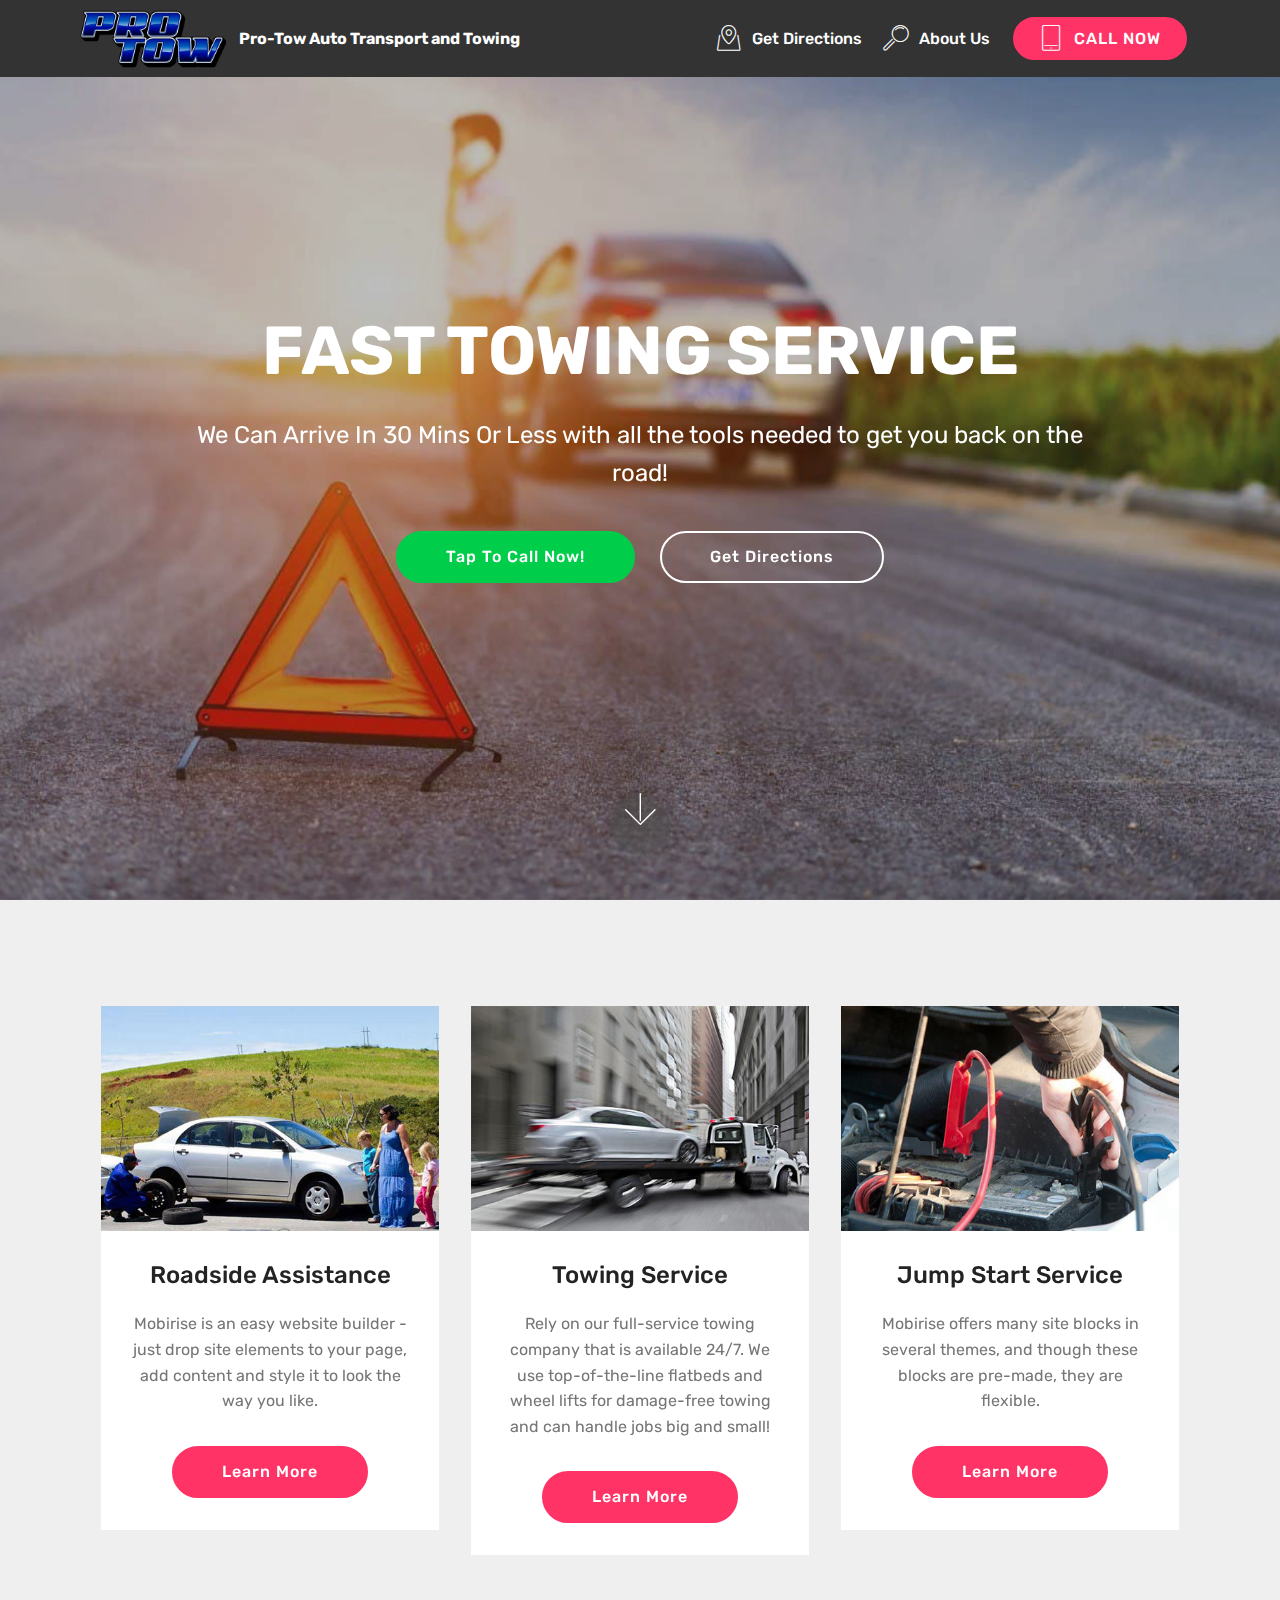
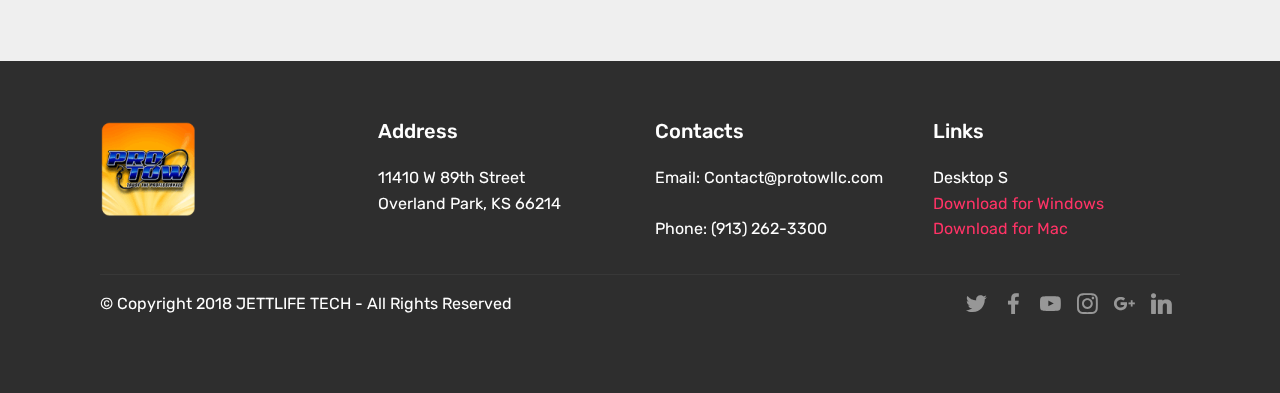
==== commit 6f0f7c38: "create github pages" ====
--- a/index.html
+++ b/index.html
@@ -48,23 +48,23 @@
         </div>
         <div class="collapse navbar-collapse" id="navbarSupportedContent">
             <ul class="navbar-nav nav-dropdown" data-app-modern-menu="true"><li class="nav-item">
-                    <a class="nav-link link text-white display-4" href="https://mobirise.com"><span class="mbri-map-pin mbr-iconfont mbr-iconfont-btn"></span>
+                    <a class="nav-link link text-white display-4" href="https://www.google.com/maps/dir/''/Pro-Tow+Auto+Transport+and+Towing/data=!4m5!4m4!1m0!1m2!1m1!1s0x87c0ebc703719d69:0x50f470a2d2b680a8?sa=X&ved=2ahUKEwjU0ZHWvJXdAhUD5awKHeAoAIsQ9RcwDHoECAgQFQ"><span class="mbri-map-pin mbr-iconfont mbr-iconfont-btn"></span>
                         Get Directions</a>
                 </li>
                 <li class="nav-item">
-                    <a class="nav-link link text-white display-4" href="https://mobirise.com">
+                    <a class="nav-link link text-white display-4" href="https://protowllc.com/about-us/">
                         <span class="mbri-search mbr-iconfont mbr-iconfont-btn"></span>
                         About Us
                     </a>
                 </li></ul>
-            <div class="navbar-buttons mbr-section-btn"><a class="btn btn-sm btn-primary display-4" href="https://mobirise.com"><span class="mbri-tablet-vertical mbr-iconfont mbr-iconfont-btn"></span>
+            <div class="navbar-buttons mbr-section-btn"><a class="btn btn-sm btn-primary display-4" href="tel:913-262-3300"><span class="mbri-tablet-vertical mbr-iconfont mbr-iconfont-btn"></span>
                     
                     CALL NOW</a></div>
         </div>
     </nav>
 </section>
 
-<section class="engine"><a href="https://mobiri.se/h">how to create your own web page</a></section><section class="cid-qTkA127IK8 mbr-fullscreen mbr-parallax-background" id="header2-1">
+<section class="engine"><a href="https://mobiri.se/y">free html website templates</a></section><section class="cid-qTkA127IK8 mbr-fullscreen mbr-parallax-background" id="header2-1">
 
     
 
@@ -99,7 +99,7 @@
             <div class="card p-3 col-12 col-md-6 col-lg-4">
                 <div class="card-wrapper">
                     <div class="card-img">
-                        <img src="assets/images/01.jpg" alt="Mobirise">
+                        <img src="assets/images/roadside-assistance-500px-480x320.jpg" alt="Mobirise" title="">
                     </div>
                     <div class="card-box">
                         <h4 class="card-title mbr-fonts-style display-5">
@@ -139,12 +139,11 @@
             <div class="card p-3 col-12 col-md-6 col-lg-4">
                 <div class="card-wrapper">
                     <div class="card-img">
-                        <img src="assets/images/03.jpg" alt="Mobirise">
+                        <img src="assets/images/jump-start-service500px-480x320.jpg" alt="Jump Start Service" title="Jump Start Service">
                     </div>
                     <div class="card-box">
                         <h4 class="card-title mbr-fonts-style display-5">
-                            Unique Styles
-                        </h4>
+                            Jump Start Service</h4>
                         <p class="mbr-text mbr-fonts-style display-7">
                             Mobirise offers many site blocks in several themes, and though these blocks are pre-made, they are flexible.
                         </p>
@@ -153,83 +152,6 @@
                         <a href="https://mobirise.com" class="btn btn-primary display-4">
                             Learn More
                         </a>
-                    </div>
-                </div>
-            </div>
-
-            
-        </div>
-    </div>
-</section>
-
-<section class="features18 popup-btn-cards cid-r23ElAbX2l" id="features18-4">
-
-    
-
-    
-    <div class="container">
-        <h2 class="mbr-section-title pb-3 align-center mbr-fonts-style display-2">
-            Image features with buttons on mouseover
-        </h2>
-        <h3 class="mbr-section-subtitle display-5 align-center mbr-fonts-style mbr-light">
-            In browser you will see buttons when hover on cards
-        </h3>
-        <div class="media-container-row pt-5 ">
-            <div class="card p-3 col-12 col-md-6 col-lg-4">
-                <div class="card-wrapper ">
-                    <div class="card-img">
-                        <div class="mbr-overlay"></div>
-                        <div class="mbr-section-btn text-center">
-                            <a href="https://mobirise.com" class="btn btn-primary display-4">Learn More</a>
-                        </div>
-                        <img src="assets/images/01.jpg" alt="Mobirise">
-                    </div>
-                    <div class="card-box">
-                        <h4 class="card-title mbr-fonts-style display-7">
-                            No Coding
-                        </h4>
-                        <p class="mbr-text mbr-fonts-style align-left display-7">
-                            Mobirise is an easy website builder - just drop site elements to your page, add content and style it to look the way you like.
-                        </p>
-                    </div>
-                </div>
-            </div>
-            <div class="card p-3 col-12 col-md-6 col-lg-4">
-                <div class="card-wrapper">
-                    <div class="card-img">
-                        <div class="mbr-overlay"></div>
-                        <div class="mbr-section-btn text-center">
-                            <a href="https://mobirise.com" class="btn btn-primary display-4">Learn More</a>
-                        </div>
-                        <img src="assets/images/02.jpg" alt="Mobirise">
-                    </div>
-                    <div class="card-box">
-                        <h4 class="card-title mbr-fonts-style display-7">
-                            Mobile Friendly
-                        </h4>
-                        <p class="mbr-text mbr-fonts-style display-7">
-                           All sites you make with Mobirise are mobile-friendly. You don't have to create a special mobile version of your site.
-                        </p>
-                    </div>
-                </div>
-            </div>
-
-            <div class="card p-3 col-12 col-md-6 col-lg-4">
-                <div class="card-wrapper">
-                    <div class="card-img">
-                        <div class="mbr-overlay"></div>
-                        <div class="mbr-section-btn text-center">
-                            <a href="https://mobirise.com" class="btn btn-primary display-4">Learn More</a>
-                        </div>
-                        <img src="assets/images/03.jpg" alt="Mobirise">
-                    </div>
-                    <div class="card-box">
-                        <h4 class="card-title mbr-fonts-style display-7">
-                            Unique Styles
-                        </h4>
-                        <p class="mbr-text mbr-fonts-style display-7">
-                            Mobirise offers many site blocks in several themes, and though these blocks are pre-made, they are flexible.
-                        </p>
                     </div>
                 </div>
             </div>
@@ -250,7 +172,7 @@
             <div class="col-12 col-md-3">
                 <div class="media-wrap">
                     <a href="https://mobirise.com/">
-                        <img src="assets/images/logo2.png" alt="Mobirise">
+                        <img src="assets/images/icon-on-device-128x128.png" alt="Mobirise" title="">
                     </a>
                 </div>
             </div>
@@ -258,28 +180,20 @@
                 <h5 class="pb-3">
                     Address
                 </h5>
-                <p class="mbr-text">
-                    1234 Street Name
-                    <br>City, AA 99999
-                </p>
+                <p class="mbr-text">11410 W 89th Street<br>Overland Park, KS 66214</p>
             </div>
             <div class="col-12 col-md-3 mbr-fonts-style display-7">
                 <h5 class="pb-3">
                     Contacts
                 </h5>
                 <p class="mbr-text">
-                    Email: support@mobirise.com
-                    <br>Phone: +1 (0) 000 0000 001
-                    <br>Fax: +1 (0) 000 0000 002
-                </p>
+                    Email: Contact@protowllc.com &nbsp; &nbsp; &nbsp; &nbsp; &nbsp; &nbsp; &nbsp; &nbsp; &nbsp; &nbsp;<br>Phone: (913) 262-3300</p>
             </div>
             <div class="col-12 col-md-3 mbr-fonts-style display-7">
                 <h5 class="pb-3">
                     Links
                 </h5>
-                <p class="mbr-text">
-                    <a class="text-primary" href="https://mobirise.com/">Website builder</a>
-                    <br><a class="text-primary" href="https://mobirise.com/mobirise-free-win.zip">Download for Windows</a>
+                <p class="mbr-text">Desktop S<br><a class="text-primary" href="https://mobirise.com/mobirise-free-win.zip">Download for Windows</a>
                     <br><a class="text-primary" href="https://mobirise.com/mobirise-free-mac.zip">Download for Mac</a>
                 </p>
             </div>
@@ -293,39 +207,39 @@
             <div class="media-container-row mbr-white">
                 <div class="col-sm-6 copyright">
                     <p class="mbr-text mbr-fonts-style display-7">
-                        © Copyright 2017 Mobirise - All Rights Reserved
+                        © Copyright 2018 JETTLIFE TECH - All Rights Reserved
                     </p>
                 </div>
                 <div class="col-md-6">
                     <div class="social-list align-right">
                         <div class="soc-item">
-                            <a href="https://twitter.com/mobirise" target="_blank">
-                                <span class="socicon-twitter socicon mbr-iconfont mbr-iconfont-social"></span>
-                            </a>
-                        </div>
-                        <div class="soc-item">
-                            <a href="https://www.facebook.com/pages/Mobirise/1616226671953247" target="_blank">
-                                <span class="socicon-facebook socicon mbr-iconfont mbr-iconfont-social"></span>
-                            </a>
-                        </div>
-                        <div class="soc-item">
-                            <a href="https://www.youtube.com/c/mobirise" target="_blank">
-                                <span class="socicon-youtube socicon mbr-iconfont mbr-iconfont-social"></span>
-                            </a>
-                        </div>
-                        <div class="soc-item">
-                            <a href="https://instagram.com/mobirise" target="_blank">
-                                <span class="socicon-instagram socicon mbr-iconfont mbr-iconfont-social"></span>
-                            </a>
-                        </div>
-                        <div class="soc-item">
-                            <a href="https://plus.google.com/u/0/+Mobirise" target="_blank">
-                                <span class="socicon-googleplus socicon mbr-iconfont mbr-iconfont-social"></span>
-                            </a>
-                        </div>
-                        <div class="soc-item">
-                            <a href="https://www.behance.net/Mobirise" target="_blank">
-                                <span class="socicon-behance socicon mbr-iconfont mbr-iconfont-social"></span>
+                            <a href="https://twitter.com/ProTowTowing" target="_blank">
+                                <span class="mbr-iconfont mbr-iconfont-social socicon-twitter socicon"></span>
+                            </a>
+                        </div>
+                        <div class="soc-item">
+                            <a href="https://fb.me/Protow.Auto.Transport.And.Towing" target="_blank">
+                                <span class="mbr-iconfont mbr-iconfont-social socicon-facebook socicon"></span>
+                            </a>
+                        </div>
+                        <div class="soc-item">
+                            <a href="https://www.youtube.com/channel/UClJFbrLo0nNMiADUGwO9_WA" target="_blank">
+                                <span class="mbr-iconfont mbr-iconfont-social socicon-youtube socicon"></span>
+                            </a>
+                        </div>
+                        <div class="soc-item">
+                            <a href="https://www.instagram.com/protowllckc/" target="_blank">
+                                <span class="mbr-iconfont mbr-iconfont-social socicon-instagram socicon"></span>
+                            </a>
+                        </div>
+                        <div class="soc-item">
+                            <a href="https://plus.google.com/b/100916936386983888292/100916936386983888292" target="_blank">
+                                <span class="mbr-iconfont mbr-iconfont-social socicon-googleplus socicon"></span>
+                            </a>
+                        </div>
+                        <div class="soc-item">
+                            <a href="https://www.linkedin.com/company/pro-tow-auto-transport-and-towing/" target="_blank">
+                                <span class="mbr-iconfont mbr-iconfont-social socicon-linkedin socicon"></span>
                             </a>
                         </div>
                     </div>
@@ -340,11 +254,10 @@
   <script src="assets/popper/popper.min.js"></script>
   <script src="assets/tether/tether.min.js"></script>
   <script src="assets/bootstrap/js/bootstrap.min.js"></script>
-  <script src="assets/smoothscroll/smooth-scroll.js"></script>
+  <script src="assets/dropdown/js/script.min.js"></script>
   <script src="assets/touchswipe/jquery.touch-swipe.min.js"></script>
   <script src="assets/parallax/jarallax.min.js"></script>
-  <script src="assets/mbr-popup-btns/mbr-popup-btns.js"></script>
-  <script src="assets/dropdown/js/script.min.js"></script>
+  <script src="assets/smoothscroll/smooth-scroll.js"></script>
   <script src="assets/theme/js/script.js"></script>
   
   
--- a/assets/mobirise/css/mbr-additional.css
+++ b/assets/mobirise/css/mbr-additional.css
@@ -1800,90 +1800,6 @@
 .cid-r23EgSwYrF .card-title {
   text-align: center;
 }
-.cid-r23ElAbX2l {
-  padding-top: 90px;
-  padding-bottom: 90px;
-  background-color: #efefef;
-}
-.cid-r23ElAbX2l .mbr-section-subtitle {
-  color: #767676;
-}
-.cid-r23ElAbX2l .mbr-text {
-  color: #767676;
-}
-.cid-r23ElAbX2l .card {
-  display: flex;
-  position: relative;
-  justify-content: center;
-}
-.cid-r23ElAbX2l .card-wrapper {
-  height: 100%;
-  box-shadow: 0px 0px 0px 0px rgba(0, 0, 0, 0);
-  transition: box-shadow 0.3s;
-}
-.cid-r23ElAbX2l .card-wrapper .card-img {
-  display: flex;
-  flex-direction: column;
-  align-items: center;
-  justify-content: center;
-  position: relative;
-  overflow: hidden;
-  border-bottom-right-radius: 0;
-  border-bottom-left-radius: 0;
-}
-.cid-r23ElAbX2l .card-wrapper .card-img .mbr-overlay {
-  background-color: #efefef;
-  display: none;
-  transition: opacity .3s;
-}
-.cid-r23ElAbX2l .card-wrapper .card-img .mbr-section-btn {
-  display: flex;
-  position: absolute;
-  transition: opacity .3s;
-  width: 100%;
-  margin: auto;
-  left: 0;
-  justify-content: center;
-  align-items: center;
-}
-.cid-r23ElAbX2l .card-wrapper .card-img img {
-  width: 100%;
-  height: 100%;
-}
-.cid-r23ElAbX2l .card-wrapper .card-box {
-  background-color: #ffffff;
-  padding: 0 2rem 2rem 2rem;
-  border-bottom-left-radius: 0;
-  border-bottom-right-radius: 0;
-}
-.cid-r23ElAbX2l .card-wrapper .card-box h4 {
-  font-weight: 500;
-  margin-bottom: 0;
-  padding-top: 2rem;
-}
-.cid-r23ElAbX2l .card-wrapper .card-box p {
-  margin-bottom: 0;
-  padding-top: 1.5rem;
-}
-.cid-r23ElAbX2l .card-wrapper:hover {
-  box-shadow: 0px 0px 30px 0px rgba(0, 0, 0, 0.05);
-  transition: box-shadow 0.3s;
-}
-.cid-r23ElAbX2l .popup-btn .mbr-overlay {
-  display: block !important;
-  opacity: 0;
-}
-.cid-r23ElAbX2l .popup-btn .mbr-section-btn {
-  height: 100%;
-  display: flex !important;
-  opacity: 0;
-}
-.cid-r23ElAbX2l .popup-btn:hover .mbr-overlay {
-  opacity: .5;
-}
-.cid-r23ElAbX2l .popup-btn:hover .mbr-section-btn {
-  opacity: 1;
-}
 .cid-qTkAaeaxX5 {
   padding-top: 60px;
   padding-bottom: 60px;
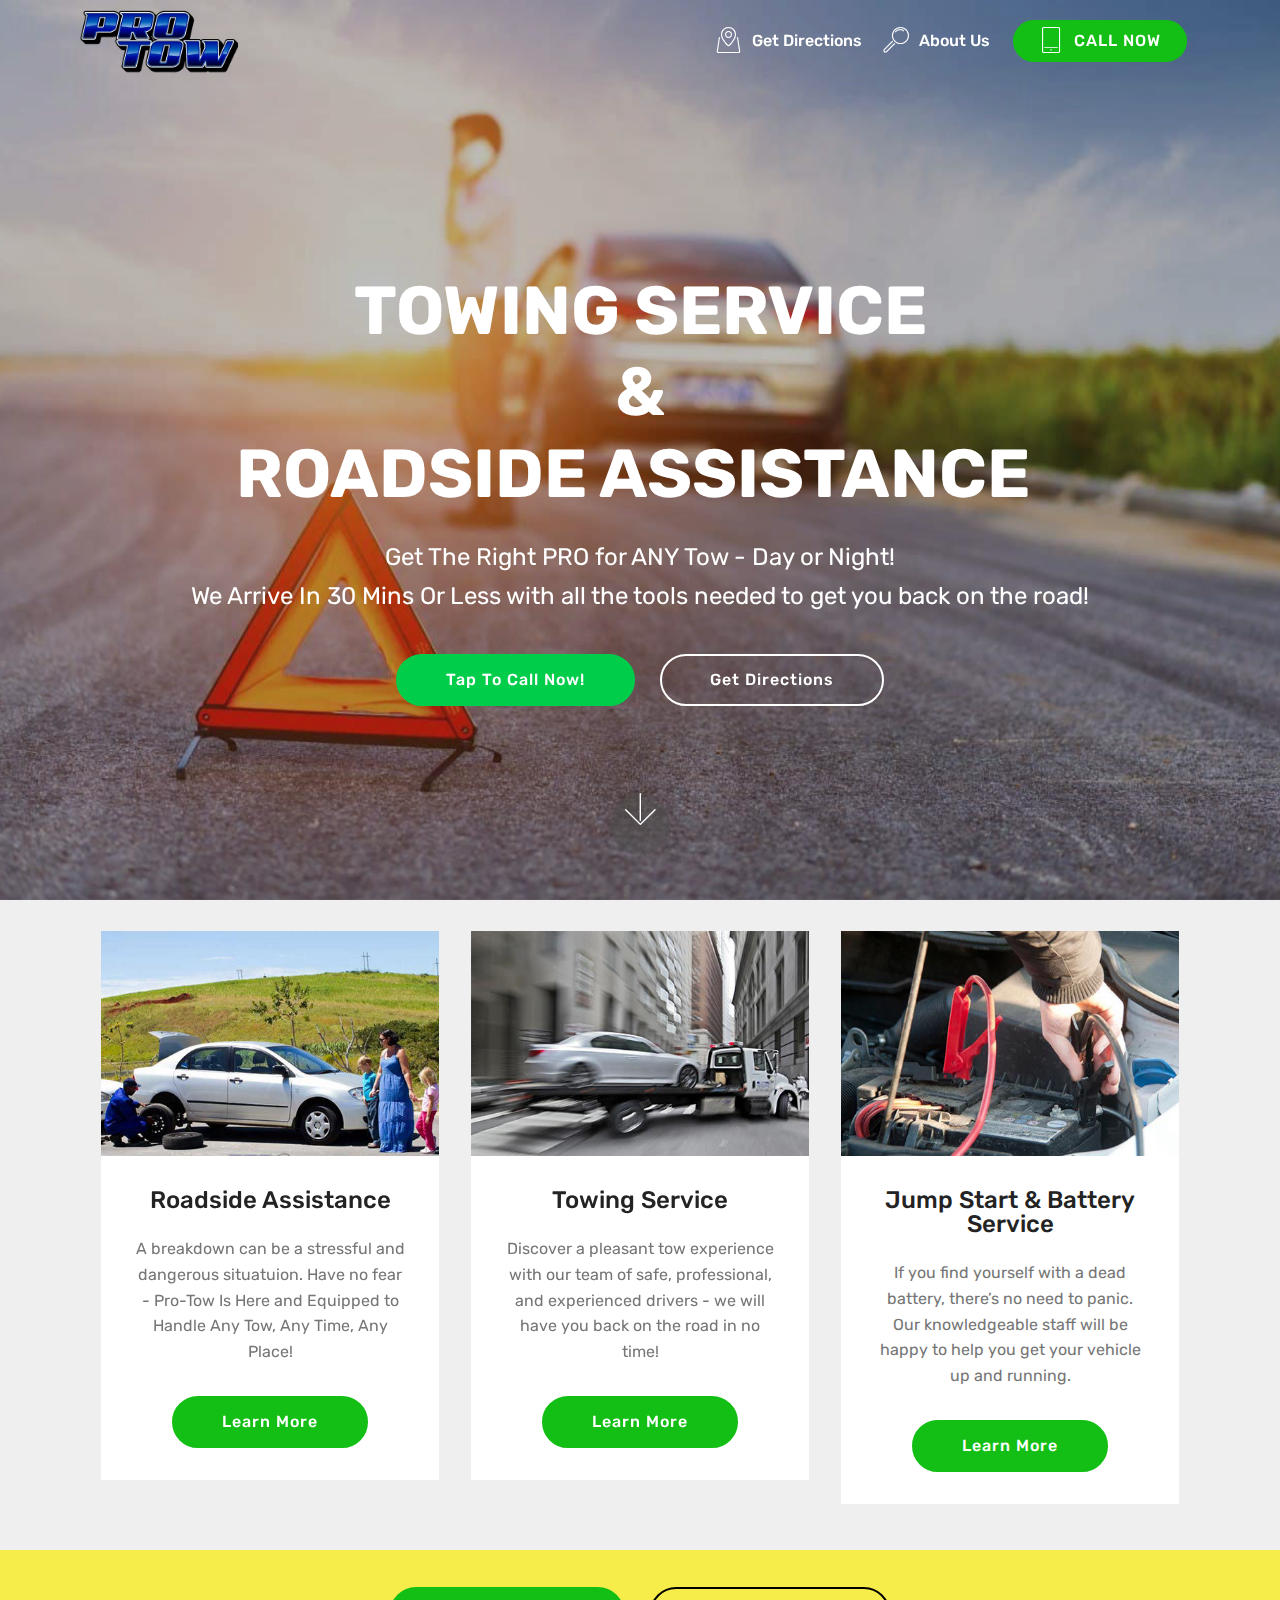
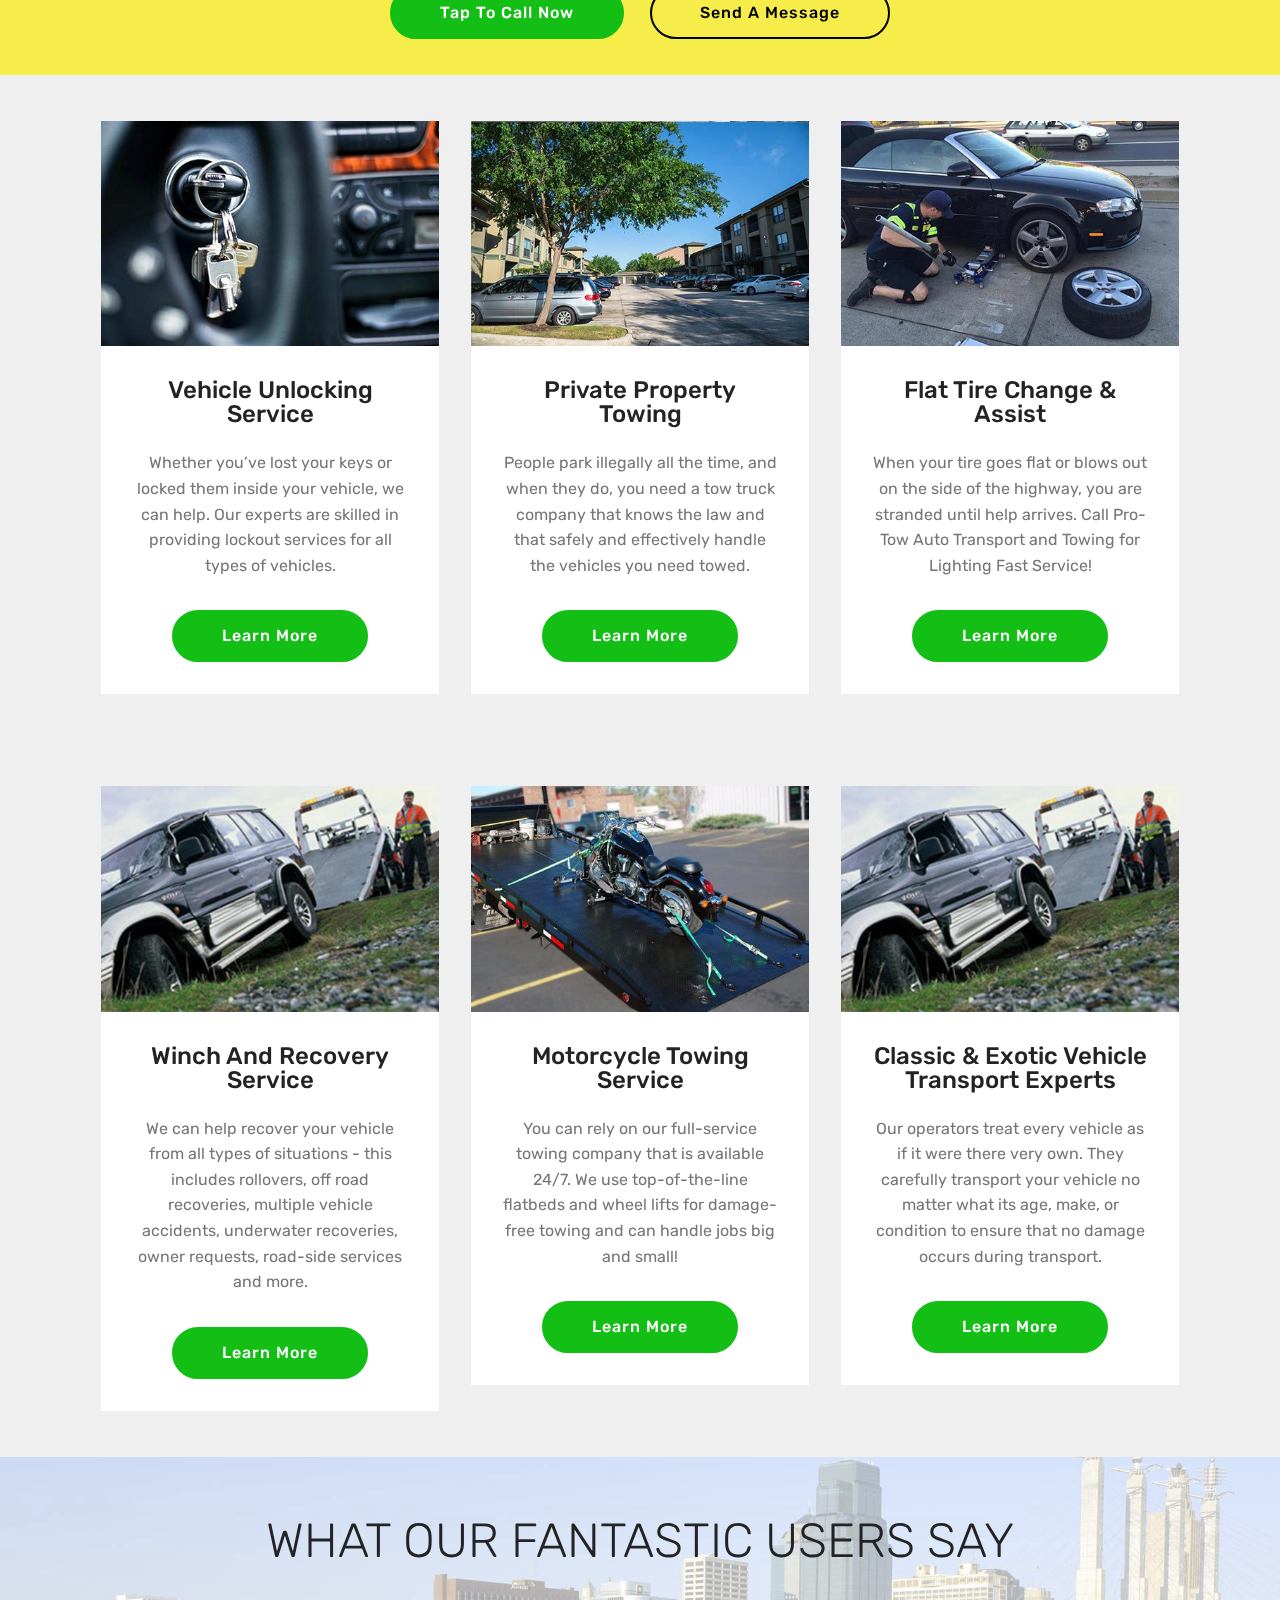
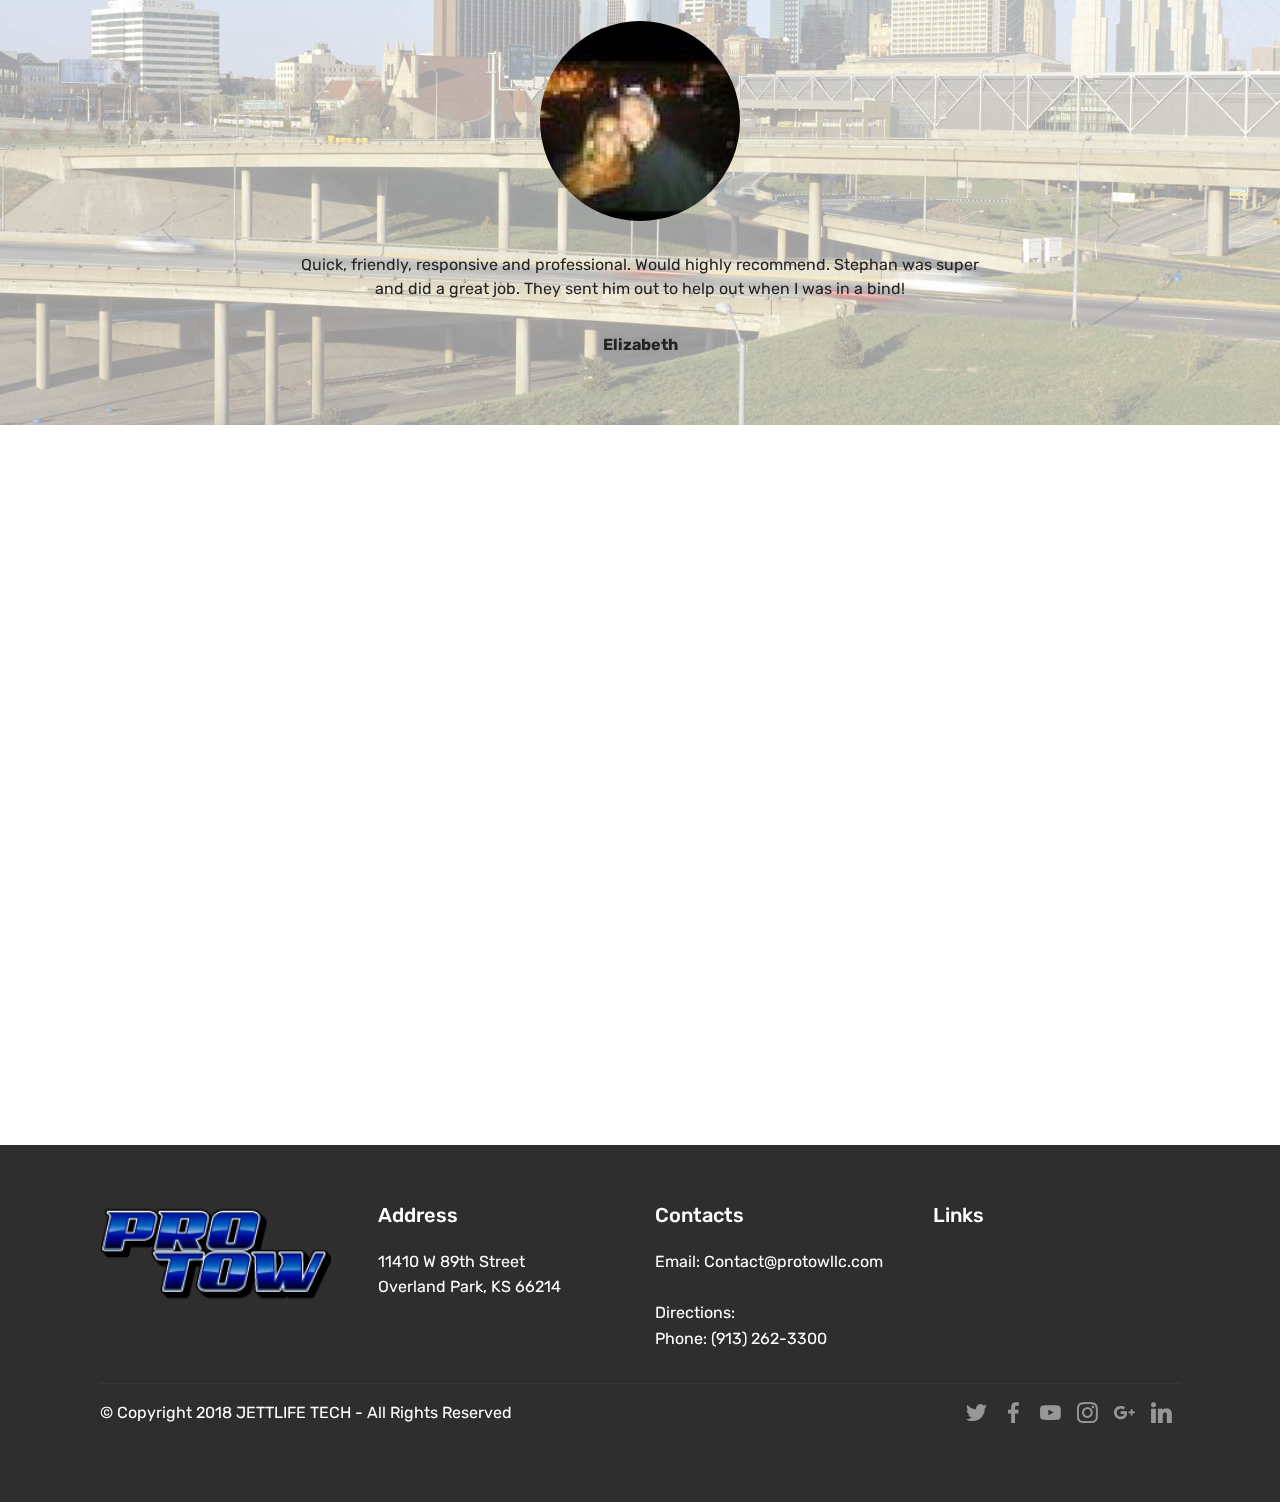
==== commit 43db795e: "create github pages" ====
--- a/index.html
+++ b/index.html
@@ -27,7 +27,7 @@
 
     
 
-    <nav class="navbar navbar-expand beta-menu navbar-dropdown align-items-center navbar-fixed-top navbar-toggleable-sm">
+    <nav class="navbar navbar-expand beta-menu navbar-dropdown align-items-center navbar-fixed-top navbar-toggleable-sm bg-color transparent">
         <button class="navbar-toggler navbar-toggler-right" type="button" data-toggle="collapse" data-target="#navbarSupportedContent" aria-controls="navbarSupportedContent" aria-expanded="false" aria-label="Toggle navigation">
             <div class="hamburger">
                 <span></span>
@@ -40,10 +40,10 @@
             <div class="navbar-brand">
                 <span class="navbar-logo">
                     <a href="https://protowllc.com">
-                         <img src="assets/images/pro-tow-llc-company-logo-200px-200x83.png" alt="Pro-Tow Auto Transport and Towing Company Logo" title="Pro-Tow Auto Transport and Towing Company Branding" style="height: 3.8rem;">
+                         <img src="assets/images/pro-tow-llc-company-logo-200px-200x83.png" alt="Pro-Tow Auto Transport and Towing Company Logo" title="Pro-Tow Auto Transport and Towing Company Branding" style="height: 4.1rem;">
                     </a>
                 </span>
-                <span class="navbar-caption-wrap"><a class="navbar-caption text-white display-4" href="https://mobirise.com">Pro-Tow Auto Transport and Towing</a></span>
+                
             </div>
         </div>
         <div class="collapse navbar-collapse" id="navbarSupportedContent">
@@ -64,7 +64,7 @@
     </nav>
 </section>
 
-<section class="engine"><a href="https://mobiri.se/y">free html website templates</a></section><section class="cid-qTkA127IK8 mbr-fullscreen mbr-parallax-background" id="header2-1">
+<section class="engine"><a href="https://mobiri.se/j">website templates</a></section><section class="cid-qTkA127IK8 mbr-fullscreen mbr-parallax-background" id="header2-1">
 
     
 
@@ -73,10 +73,9 @@
     <div class="container align-center">
         <div class="row justify-content-md-center">
             <div class="mbr-white col-md-10">
-                <h1 class="mbr-section-title mbr-bold pb-3 mbr-fonts-style display-1">
-                    FAST TOWING SERVICE</h1>
+                <h1 class="mbr-section-title mbr-bold pb-3 mbr-fonts-style display-1"><br>TOWING SERVICE <br>&amp;<br> ROADSIDE ASSISTANCE&nbsp;</h1>
                 
-                <p class="mbr-text pb-3 mbr-fonts-style display-5">We Can Arrive In 30 Mins Or Less with all the tools needed to get you back on the road!<br></p>
+                <p class="mbr-text pb-3 mbr-fonts-style display-5">Get The Right PRO for ANY Tow - Day or Night!<br>We Arrive In 30 Mins Or Less with all the tools needed to get you back on the road!<br></p>
                 <div class="mbr-section-btn"><a class="btn btn-md btn-secondary display-4" href="tel:9132384157">Tap To Call Now!</a>
                     <a class="btn btn-md btn-white-outline display-4" href="https://www.google.com/maps/dir/''/Pro-Tow+Auto+Transport+and+Towing/data=!4m5!4m4!1m0!1m2!1m1!1s0x87c0ebc703719d69:0x50f470a2d2b680a8?sa=X&ved=2ahUKEwjU0ZHWvJXdAhUD5awKHeAoAIsQ9RcwDHoECAgQFQ" target="_blank">Get Directions</a></div>
             </div>
@@ -105,8 +104,7 @@
                         <h4 class="card-title mbr-fonts-style display-5">
                             Roadside Assistance</h4>
                         <p class="mbr-text mbr-fonts-style display-7">
-                            Mobirise is an easy website builder - just drop site elements to your page, add content and style it to look the way you like.
-                        </p>
+                            A breakdown can be a stressful and dangerous situatuion. Have no fear - Pro-Tow Is Here and Equipped to Handle Any Tow, Any Time, Any Place!</p>
                     </div>
                     <div class="mbr-section-btn text-center">
                         <a href="https://mobirise.com" class="btn btn-primary display-4">
@@ -125,7 +123,7 @@
                         <h4 class="card-title mbr-fonts-style display-5">
                             Towing Service</h4>
                         <p class="mbr-text mbr-fonts-style display-7">
-                            Rely on our full-service towing company that is available 24/7. We use top-of-the-line flatbeds and wheel lifts for damage-free towing and can handle jobs big and small!
+                            Discover a pleasant tow experience with our team of safe, professional, and experienced drivers - we will have you back on the road in no time!
                         </p>
                     </div>
                     <div class="mbr-section-btn text-center">
@@ -143,11 +141,90 @@
                     </div>
                     <div class="card-box">
                         <h4 class="card-title mbr-fonts-style display-5">
-                            Jump Start Service</h4>
-                        <p class="mbr-text mbr-fonts-style display-7">
-                            Mobirise offers many site blocks in several themes, and though these blocks are pre-made, they are flexible.
+                            Jump Start &amp; Battery Service</h4>
+                        <p class="mbr-text mbr-fonts-style display-7">
+                            If you find yourself with a dead battery, there’s no need to panic. Our knowledgeable staff will be happy to help you get your vehicle up and running.</p>
+                    </div>
+                    <div class="mbr-section-btn text-center"><a href="https://mobirise.com" class="btn btn-primary display-4">
+                            Learn More
+                        </a></div>
+                </div>
+            </div>
+
+            
+        </div>
+    </div>
+</section>
+
+<section class="mbr-section content8 cid-r2H23vNkNH" id="content8-8">
+
+    
+
+    <div class="container">
+        <div class="media-container-row title">
+            <div class="col-12 col-md-8">
+                <div class="mbr-section-btn align-center"><a class="btn btn-primary display-4" href="tel:9132623300">Tap To Call Now</a>
+                    <a class="btn btn-black-outline display-4" href="mailto:Contact@ProTowLLC.com">Send A Message</a></div>
+            </div>
+        </div>
+    </div>
+</section>
+
+<section class="features3 cid-r2H21S6QHF" id="features3-6">
+
+    
+
+    
+    <div class="container">
+        <div class="media-container-row">
+            <div class="card p-3 col-12 col-md-6 col-lg-4">
+                <div class="card-wrapper">
+                    <div class="card-img">
+                        <img src="assets/images/vehicle-lockout500px-480x320.jpg" alt="Vehicle Unlock Service, Pro-Tow Auto Transport and Towing" title="Vehicle Unlock Service, Pro-Tow Auto Transport and Towing">
+                    </div>
+                    <div class="card-box">
+                        <h4 class="card-title mbr-fonts-style display-5">
+                            Vehicle Unlocking Service</h4>
+                        <p class="mbr-text mbr-fonts-style display-7">
+                            Whether you’ve lost your keys or locked them inside your vehicle, we can help. Our experts are skilled in providing lockout services for all types of vehicles.</p>
+                    </div>
+                    <div class="mbr-section-btn text-center">
+                        <a href="https://mobirise.com" class="btn btn-primary display-4">
+                            Learn More
+                        </a>
+                    </div>
+                </div>
+            </div>
+
+            <div class="card p-3 col-12 col-md-6 col-lg-4">
+                <div class="card-wrapper">
+                    <div class="card-img">
+                        <img src="assets/images/private-property-towing500px-480x320.jpg" alt="Private Property Towing Service, Pro-Tow Auto Transport and Towing" title="Private Property Towing Service, Pro-Tow Auto Transport and Towing">
+                    </div>
+                    <div class="card-box">
+                        <h4 class="card-title mbr-fonts-style display-5">
+                            Private Property Towing</h4>
+                        <p class="mbr-text mbr-fonts-style display-7">
+                            People park illegally all the time, and when they do, you need a tow truck company that knows the law and that safely and effectively handle the vehicles you need towed.
                         </p>
                     </div>
+                    <div class="mbr-section-btn text-center"><a href="https://mobirise.com" class="btn btn-primary display-4">
+                            Learn More
+                        </a></div>
+                </div>
+            </div>
+
+            <div class="card p-3 col-12 col-md-6 col-lg-4">
+                <div class="card-wrapper">
+                    <div class="card-img">
+                        <img src="assets/images/flat-tire-change500px-480x320.jpg" alt="Flat Tire Change &amp; Assist, Pro-Tow Auto Transport and Towing" title="Flat Tire Change &amp; Assist, Pro-Tow Auto Transport and Towing">
+                    </div>
+                    <div class="card-box">
+                        <h4 class="card-title mbr-fonts-style display-5">Flat Tire Change &amp; Assist</h4>
+                        <p class="mbr-text mbr-fonts-style display-7">
+                            When your tire goes flat or blows out on the side of the highway, you are stranded until help arrives. Call Pro-Tow Auto Transport and Towing for Lighting Fast Service!
+                        </p>
+                    </div>
                     <div class="mbr-section-btn text-center">
                         <a href="https://mobirise.com" class="btn btn-primary display-4">
                             Learn More
@@ -159,6 +236,165 @@
             
         </div>
     </div>
+</section>
+
+<section class="features3 cid-r2H2HqS90j" id="features3-b">
+
+    
+
+    
+    <div class="container">
+        <div class="media-container-row">
+            <div class="card p-3 col-12 col-md-6 col-lg-4">
+                <div class="card-wrapper">
+                    <div class="card-img">
+                        <img src="assets/images/winch-and-recovery-service500px-480x320.jpg" alt="Winch And Recovery Service, Pro-Tow Auto Transport and Towing" title="Winch And Recovery Service, Pro-Tow Auto Transport and Towing">
+                    </div>
+                    <div class="card-box">
+                        <h4 class="card-title mbr-fonts-style display-5">Winch And Recovery Service</h4>
+                        <p class="mbr-text mbr-fonts-style display-7">
+                            We can help recover your vehicle from all types of situations - this includes rollovers, off road recoveries, multiple vehicle accidents, underwater recoveries, owner requests, road-side services and more.</p>
+                    </div>
+                    <div class="mbr-section-btn text-center">
+                        <a href="https://mobirise.com" class="btn btn-primary display-4">
+                            Learn More
+                        </a>
+                    </div>
+                </div>
+            </div>
+
+            <div class="card p-3 col-12 col-md-6 col-lg-4">
+                <div class="card-wrapper">
+                    <div class="card-img">
+                        <img src="assets/images/motorcycle-towing500px-480x320.jpg" alt="Motorcycle Towing Service, Pro-Tow Auto Transport and Towing" title="Motorcycle Towing Service, Pro-Tow Auto Transport and Towing">
+                    </div>
+                    <div class="card-box">
+                        <h4 class="card-title mbr-fonts-style display-5">Motorcycle Towing Service</h4>
+                        <p class="mbr-text mbr-fonts-style display-7">You can rely on our full-service towing company that is available 24/7. We use top-of-the-line flatbeds and wheel lifts for damage-free towing and can handle jobs big and small!
+                        </p>
+                    </div>
+                    <div class="mbr-section-btn text-center">
+                        <a href="https://mobirise.com" class="btn btn-primary display-4">
+                            Learn More
+                        </a>
+                    </div>
+                </div>
+            </div>
+
+            <div class="card p-3 col-12 col-md-6 col-lg-4">
+                <div class="card-wrapper">
+                    <div class="card-img">
+                        <img src="assets/images/winch-and-recovery-service500px-480x320.jpg" alt="Winch &amp; Recovery Service, Pro-Tow Auto Transport and Towing" title="Winch &amp; Recovery Service, Pro-Tow Auto Transport and Towing">
+                    </div>
+                    <div class="card-box">
+                        <h4 class="card-title mbr-fonts-style display-5">Classic &amp; Exotic Vehicle Transport Experts</h4>
+                        <p class="mbr-text mbr-fonts-style display-7">
+                            Our operators treat every vehicle as if it were there very own. They carefully transport your vehicle no matter what its age, make, or condition to ensure that no damage occurs during transport.
+                        </p>
+                    </div>
+                    <div class="mbr-section-btn text-center">
+                        <a href="https://mobirise.com" class="btn btn-primary display-4">
+                            Learn More
+                        </a>
+                    </div>
+                </div>
+            </div>
+
+            
+        </div>
+    </div>
+</section>
+
+<section class="carousel slide testimonials-slider cid-r2Hnzl7Y7X" id="testimonials-slider1-d">
+    
+    
+
+    <div class="mbr-overlay" style="opacity: 0.6; background-color: rgb(255, 255, 255);">
+    </div>
+
+    <div class="container text-center">
+        <h2 class="pb-5 mbr-fonts-style display-2">
+            WHAT OUR FANTASTIC USERS SAY
+        </h2>
+
+        <div class="carousel slide" data-ride="carousel" role="listbox">
+            <div class="carousel-inner">
+                
+                
+            <div class="carousel-item">
+                    <div class="user col-md-8">
+                        <div class="user_image">
+                            <img src="assets/images/elizabeth-j.-150x150.jpg" alt="Elizabeth J." title="Elizabeth J.">
+                        </div>
+                        <div class="user_text pb-3">
+                            <p class="mbr-fonts-style display-7">Quick, friendly, responsive and professional. Would highly recommend. Stephan was super and did a great job. They sent him out to help out when I was in a bind!
+<br></p>
+                        </div>
+                        <div class="user_name mbr-bold pb-2 mbr-fonts-style display-7">Elizabeth</div>
+                        
+                    </div>
+                </div><div class="carousel-item">
+                    <div class="user col-md-8">
+                        <div class="user_image">
+                            <img src="assets/images/christen-gabriela-150x150.png" alt="Christen Gabriela customer review" title="Christen Gabriela, Customer Review">
+                        </div>
+                        <div class="user_text pb-3">
+                            <p class="mbr-fonts-style display-7">I had a flat tire without a spare, and need road side assistance right away. 22 minutes, and 10 seconds later... My car was being towed by Pro-Tow. Talk about amazing service.
+<br></p>
+                        </div>
+                        <div class="user_name mbr-bold pb-2 mbr-fonts-style display-7">Christen</div>
+                        
+                    </div>
+                </div><div class="carousel-item">
+                    <div class="user col-md-8">
+                        <div class="user_image">
+                            <img src="assets/images/janenedorine-lewandowski-150x150.png" alt="Janenedorine Lewandowski customer review" title="Janenedorine Lewandowski, Customer Review">
+                        </div>
+                        <div class="user_text pb-3">
+                            <p class="mbr-fonts-style display-7">Five Star Service! I’m deeply impressed on how professional Pro Tow is wiht their customers. You tend to think that a towing company as having horrible serivice, but they were nice, and courteous. Our jeep has been having transmission problem that we should have fixed, but we tried to get an extra mile out of our baby.
+<br></p>
+                        </div>
+                        <div class="user_name mbr-bold pb-2 mbr-fonts-style display-7">Janenedorine</div>
+                        
+                    </div>
+                </div><div class="carousel-item">
+                    <div class="user col-md-8">
+                        <div class="user_image">
+                            <img src="assets/images/stephanie-estrada-150x150.png" alt="Stephanie Estrada customer review" title="Stephanie Estrada, Customer Review">
+                        </div>
+                        <div class="user_text pb-3">
+                            <p class="mbr-fonts-style display-7">Best tow truck company around! Would not ever think of calling anyone else. Highly recommend contacting them. Timely, showed concern for the well being of my vehicle and friendly. Wonderful experience.
+<br></p>
+                        </div>
+                        <div class="user_name mbr-bold pb-2 mbr-fonts-style display-7">Stephanie</div>
+                        
+                    </div>
+                </div></div>
+
+            <div class="carousel-controls">
+                <a class="carousel-control-prev" role="button" data-slide="prev">
+                  <span aria-hidden="true" class="mbri-arrow-prev mbr-iconfont"></span>
+                  <span class="sr-only">Previous</span>
+                </a>
+                
+                <a class="carousel-control-next" role="button" data-slide="next">
+                  <span aria-hidden="true" class="mbri-arrow-next mbr-iconfont"></span>
+                  <span class="sr-only">Next</span>
+                </a>
+            </div>
+        </div>
+    </div>
+</section>
+
+<section class="cid-r2H29csuu4" id="video2-a">
+
+    
+    
+    <figure class="mbr-figure align-center">
+        <div class="video-block" style="width: 100%;">
+            <div><iframe class="mbr-embedded-video" src="https://www.youtube.com/embed/xPAg9vRjeoI?rel=0&amp;amp;showinfo=0&amp;autoplay=1&amp;loop=1&amp;playlist=xPAg9vRjeoI" width="1280" height="720" frameborder="0" allowfullscreen></iframe></div>
+        </div>
+    </figure>
 </section>
 
 <section class="cid-qTkAaeaxX5" id="footer1-2">
@@ -172,7 +408,7 @@
             <div class="col-12 col-md-3">
                 <div class="media-wrap">
                     <a href="https://mobirise.com/">
-                        <img src="assets/images/icon-on-device-128x128.png" alt="Mobirise" title="">
+                        <img src="assets/images/pro-tow-llc-company-logo-200px-200x83.png" alt="Mobirise" title="">
                     </a>
                 </div>
             </div>
@@ -187,15 +423,13 @@
                     Contacts
                 </h5>
                 <p class="mbr-text">
-                    Email: Contact@protowllc.com &nbsp; &nbsp; &nbsp; &nbsp; &nbsp; &nbsp; &nbsp; &nbsp; &nbsp; &nbsp;<br>Phone: (913) 262-3300</p>
+                    Email: Contact@protowllc.com &nbsp; &nbsp;&nbsp;<br>Directions:<br>Phone: (913) 262-3300</p>
             </div>
             <div class="col-12 col-md-3 mbr-fonts-style display-7">
                 <h5 class="pb-3">
                     Links
                 </h5>
-                <p class="mbr-text">Desktop S<br><a class="text-primary" href="https://mobirise.com/mobirise-free-win.zip">Download for Windows</a>
-                    <br><a class="text-primary" href="https://mobirise.com/mobirise-free-mac.zip">Download for Mac</a>
-                </p>
+                <p class="mbr-text"></p>
             </div>
         </div>
         <div class="footer-lower">
@@ -254,10 +488,12 @@
   <script src="assets/popper/popper.min.js"></script>
   <script src="assets/tether/tether.min.js"></script>
   <script src="assets/bootstrap/js/bootstrap.min.js"></script>
-  <script src="assets/dropdown/js/script.min.js"></script>
+  <script src="assets/smoothscroll/smooth-scroll.js"></script>
   <script src="assets/touchswipe/jquery.touch-swipe.min.js"></script>
   <script src="assets/parallax/jarallax.min.js"></script>
-  <script src="assets/smoothscroll/smooth-scroll.js"></script>
+  <script src="assets/bootstrapcarouselswipe/bootstrap-carousel-swipe.js"></script>
+  <script src="assets/mbr-testimonials-slider/mbr-testimonials-slider.js"></script>
+  <script src="assets/dropdown/js/script.min.js"></script>
   <script src="assets/theme/js/script.js"></script>
   
   
--- a/assets/mobirise/css/mbr-additional.css
+++ b/assets/mobirise/css/mbr-additional.css
@@ -129,7 +129,7 @@
   border-radius: 3px;
 }
 .bg-primary {
-  background-color: #ff3366 !important;
+  background-color: #13bf15 !important;
 }
 .bg-success {
   background-color: #f7ed4a !important;
@@ -145,8 +145,8 @@
 }
 .btn-primary,
 .btn-primary:active {
-  background-color: #ff3366 !important;
-  border-color: #ff3366 !important;
+  background-color: #13bf15 !important;
+  border-color: #13bf15 !important;
   color: #ffffff !important;
 }
 .btn-primary:hover,
@@ -154,14 +154,14 @@
 .btn-primary.focus,
 .btn-primary.active {
   color: #ffffff !important;
-  background-color: #e50039 !important;
-  border-color: #e50039 !important;
+  background-color: #0c790d !important;
+  border-color: #0c790d !important;
 }
 .btn-primary.disabled,
 .btn-primary:disabled {
   color: #ffffff !important;
-  background-color: #e50039 !important;
-  border-color: #e50039 !important;
+  background-color: #0c790d !important;
+  border-color: #0c790d !important;
 }
 .btn-secondary,
 .btn-secondary:active {
@@ -309,22 +309,22 @@
 .btn-primary-outline,
 .btn-primary-outline:active {
   background: none;
-  border-color: #cc0033;
-  color: #cc0033;
+  border-color: #0a620b;
+  color: #0a620b;
 }
 .btn-primary-outline:hover,
 .btn-primary-outline:focus,
 .btn-primary-outline.focus,
 .btn-primary-outline.active {
   color: #ffffff;
-  background-color: #ff3366;
-  border-color: #ff3366;
+  background-color: #13bf15;
+  border-color: #13bf15;
 }
 .btn-primary-outline.disabled,
 .btn-primary-outline:disabled {
   color: #ffffff !important;
-  background-color: #ff3366 !important;
-  border-color: #ff3366 !important;
+  background-color: #13bf15 !important;
+  border-color: #13bf15 !important;
 }
 .btn-secondary-outline,
 .btn-secondary-outline:active {
@@ -461,7 +461,7 @@
   border-color: #ffffff;
 }
 .text-primary {
-  color: #ff3366 !important;
+  color: #13bf15 !important;
 }
 .text-secondary {
   color: #00ce4b !important;
@@ -486,7 +486,7 @@
 }
 a.text-primary:hover,
 a.text-primary:focus {
-  color: #cc0033 !important;
+  color: #0a620b !important;
 }
 a.text-secondary:hover,
 a.text-secondary:focus {
@@ -544,8 +544,8 @@
   border-radius: 100px !important;
 }
 .mbr-gallery-filter li.active .btn {
-  background-color: #ff3366;
-  border-color: #ff3366;
+  background-color: #13bf15;
+  border-color: #13bf15;
   color: #ffffff;
 }
 .mbr-gallery-filter li.active .btn:focus {
@@ -562,11 +562,11 @@
 }
 a,
 a:hover {
-  color: #ff3366;
+  color: #13bf15;
 }
 .mbr-plan-header.bg-primary .mbr-plan-subtitle,
 .mbr-plan-header.bg-primary .mbr-plan-price-desc {
-  color: #ffffff;
+  color: #62ef64;
 }
 .mbr-plan-header.bg-success .mbr-plan-subtitle,
 .mbr-plan-header.bg-success .mbr-plan-price-desc {
@@ -684,7 +684,7 @@
   padding: 10px 0 10px 20px;
   font-size: 1.09rem;
   position: relative;
-  border-color: #ff3366;
+  border-color: #13bf15;
   border-width: 3px;
 }
 ul,
@@ -772,7 +772,7 @@
   text-align: center;
   position: relative;
   border: 2px solid #c0a375;
-  border-color: #ff3366;
+  border-color: #13bf15;
   color: #232323;
   cursor: pointer;
 }
@@ -783,7 +783,7 @@
 }
 .btn-social:hover {
   color: #fff;
-  background: #ff3366;
+  background: #13bf15;
 }
 .btn-social + .btn {
   margin-left: .1rem;
@@ -791,11 +791,11 @@
 /* Footer */
 .mbr-footer-content li::before,
 .mbr-footer .mbr-contacts li::before {
-  background: #ff3366;
+  background: #13bf15;
 }
 .mbr-footer-content li a:hover,
 .mbr-footer .mbr-contacts li a:hover {
-  color: #ff3366;
+  color: #13bf15;
 }
 .footer3 input[type="email"],
 .footer4 input[type="email"] {
@@ -1757,8 +1757,8 @@
   background-image: url("../../../assets/images/cheaper-than-aaa-bg-1280x882.jpg");
 }
 .cid-r23EgSwYrF {
-  padding-top: 90px;
-  padding-bottom: 90px;
+  padding-top: 15px;
+  padding-bottom: 30px;
   background-color: #efefef;
 }
 .cid-r23EgSwYrF .card-box {
@@ -1799,6 +1799,162 @@
 }
 .cid-r23EgSwYrF .card-title {
   text-align: center;
+}
+.cid-r2H23vNkNH {
+  padding-top: 30px;
+  padding-bottom: 30px;
+  background-color: #f7ed4a;
+}
+.cid-r2H21S6QHF {
+  padding-top: 30px;
+  padding-bottom: 30px;
+  background-color: #efefef;
+}
+.cid-r2H21S6QHF .card-box {
+  padding: 0 2rem;
+}
+.cid-r2H21S6QHF .mbr-section-btn {
+  padding-top: 1rem;
+}
+.cid-r2H21S6QHF .mbr-section-btn a {
+  margin-top: 1rem;
+  margin-bottom: 0;
+}
+.cid-r2H21S6QHF h4 {
+  font-weight: 500;
+  margin-bottom: 0;
+  text-align: left;
+  padding-top: 2rem;
+}
+.cid-r2H21S6QHF p {
+  margin-bottom: 0;
+  text-align: left;
+  padding-top: 1.5rem;
+}
+.cid-r2H21S6QHF .mbr-text {
+  color: #767676;
+  text-align: center;
+}
+.cid-r2H21S6QHF .card-wrapper {
+  height: 100%;
+  padding-bottom: 2rem;
+  background: #ffffff;
+  box-shadow: 0px 0px 0px 0px rgba(0, 0, 0, 0);
+  transition: box-shadow 0.3s;
+}
+.cid-r2H21S6QHF .card-wrapper:hover {
+  box-shadow: 0px 0px 30px 0px rgba(0, 0, 0, 0.05);
+  transition: box-shadow 0.3s;
+}
+.cid-r2H21S6QHF .card-title {
+  text-align: center;
+}
+.cid-r2H2HqS90j {
+  padding-top: 30px;
+  padding-bottom: 30px;
+  background-color: #efefef;
+}
+.cid-r2H2HqS90j .card-box {
+  padding: 0 2rem;
+}
+.cid-r2H2HqS90j .mbr-section-btn {
+  padding-top: 1rem;
+}
+.cid-r2H2HqS90j .mbr-section-btn a {
+  margin-top: 1rem;
+  margin-bottom: 0;
+}
+.cid-r2H2HqS90j h4 {
+  font-weight: 500;
+  margin-bottom: 0;
+  text-align: left;
+  padding-top: 2rem;
+}
+.cid-r2H2HqS90j p {
+  margin-bottom: 0;
+  text-align: left;
+  padding-top: 1.5rem;
+}
+.cid-r2H2HqS90j .mbr-text {
+  color: #767676;
+  text-align: center;
+}
+.cid-r2H2HqS90j .card-wrapper {
+  height: 100%;
+  padding-bottom: 2rem;
+  background: #ffffff;
+  box-shadow: 0px 0px 0px 0px rgba(0, 0, 0, 0);
+  transition: box-shadow 0.3s;
+}
+.cid-r2H2HqS90j .card-wrapper:hover {
+  box-shadow: 0px 0px 30px 0px rgba(0, 0, 0, 0.05);
+  transition: box-shadow 0.3s;
+}
+.cid-r2H2HqS90j .card-title {
+  text-align: center;
+}
+.cid-r2H2HqS90j .card-title P {
+  text-align: center;
+}
+.cid-r2Hnzl7Y7X {
+  padding-top: 60px;
+  padding-bottom: 60px;
+  background-image: url("../../../assets/images/amp-background1920-x-1026-1920x1026.jpg");
+}
+.cid-r2Hnzl7Y7X .carousel-item {
+  justify-content: center;
+}
+.cid-r2Hnzl7Y7X .carousel-item.active,
+.cid-r2Hnzl7Y7X .carousel-item-next,
+.cid-r2Hnzl7Y7X .carousel-item-prev {
+  display: flex;
+}
+.cid-r2Hnzl7Y7X .carousel-controls a {
+  transition: opacity .5s;
+  font-size: 2rem;
+}
+.cid-r2Hnzl7Y7X .carousel-controls a span {
+  position: absolute;
+  top: 180px;
+  padding: 10px;
+  border-radius: 50%;
+  color: #585858;
+  background: #c8c6c6;
+  opacity: .5;
+}
+.cid-r2Hnzl7Y7X .carousel-controls a:hover span {
+  opacity: 1;
+}
+.cid-r2Hnzl7Y7X .user_image {
+  width: 200px;
+  height: 200px;
+  margin-bottom: 1.6rem;
+  overflow: hidden;
+  border-radius: 50%;
+  margin: 0 auto 2rem auto;
+}
+.cid-r2Hnzl7Y7X .user_image img {
+  width: 100%;
+  min-width: 100%;
+  min-height: 100%;
+}
+@media (max-width: 230px) {
+  .cid-r2Hnzl7Y7X .user_image {
+    width: 100%;
+    height: auto;
+  }
+}
+.cid-r2H29csuu4 {
+  background: #ffffff;
+}
+.cid-r2H29csuu4 .video-block {
+  margin: auto;
+  width: 100% !important;
+}
+@media (max-width: 768px) {
+  .cid-r2H29csuu4 .video-block {
+    width: 100% !important;
+  }
 }
 .cid-qTkAaeaxX5 {
   padding-top: 60px;
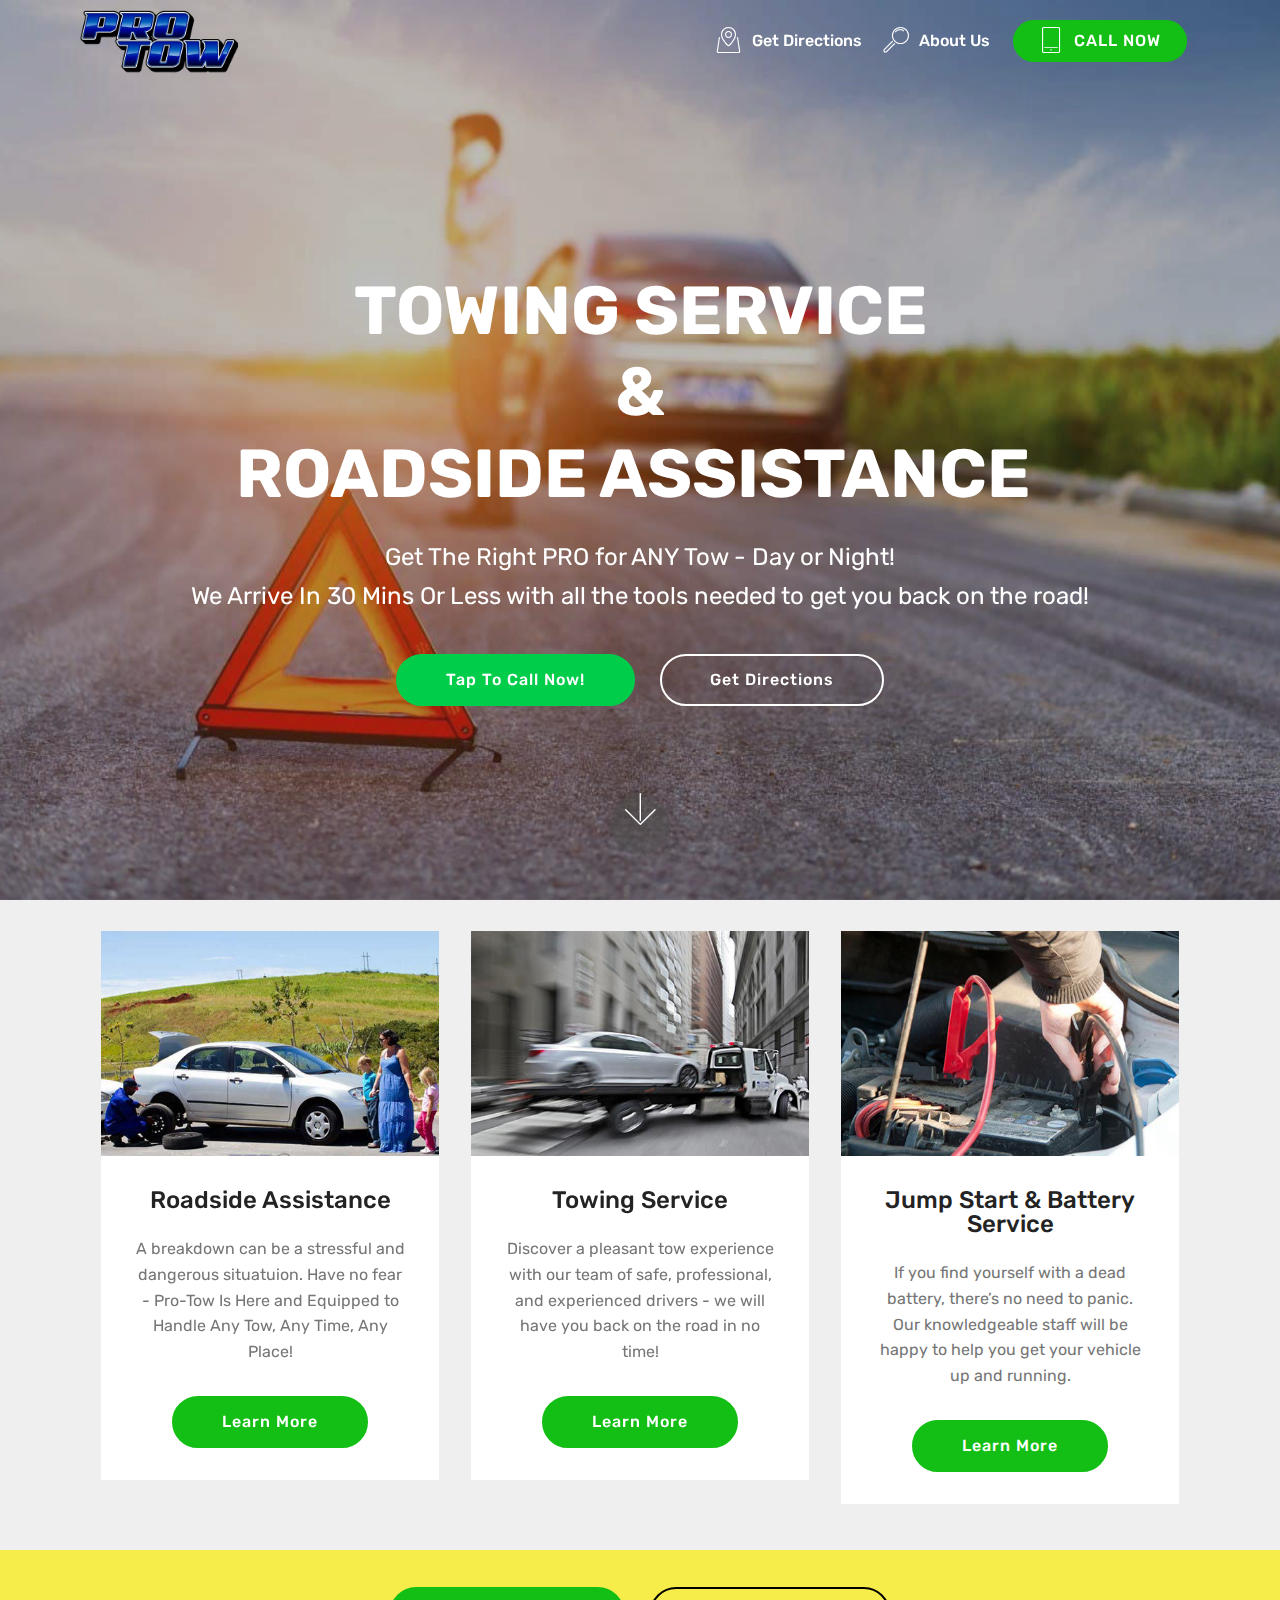
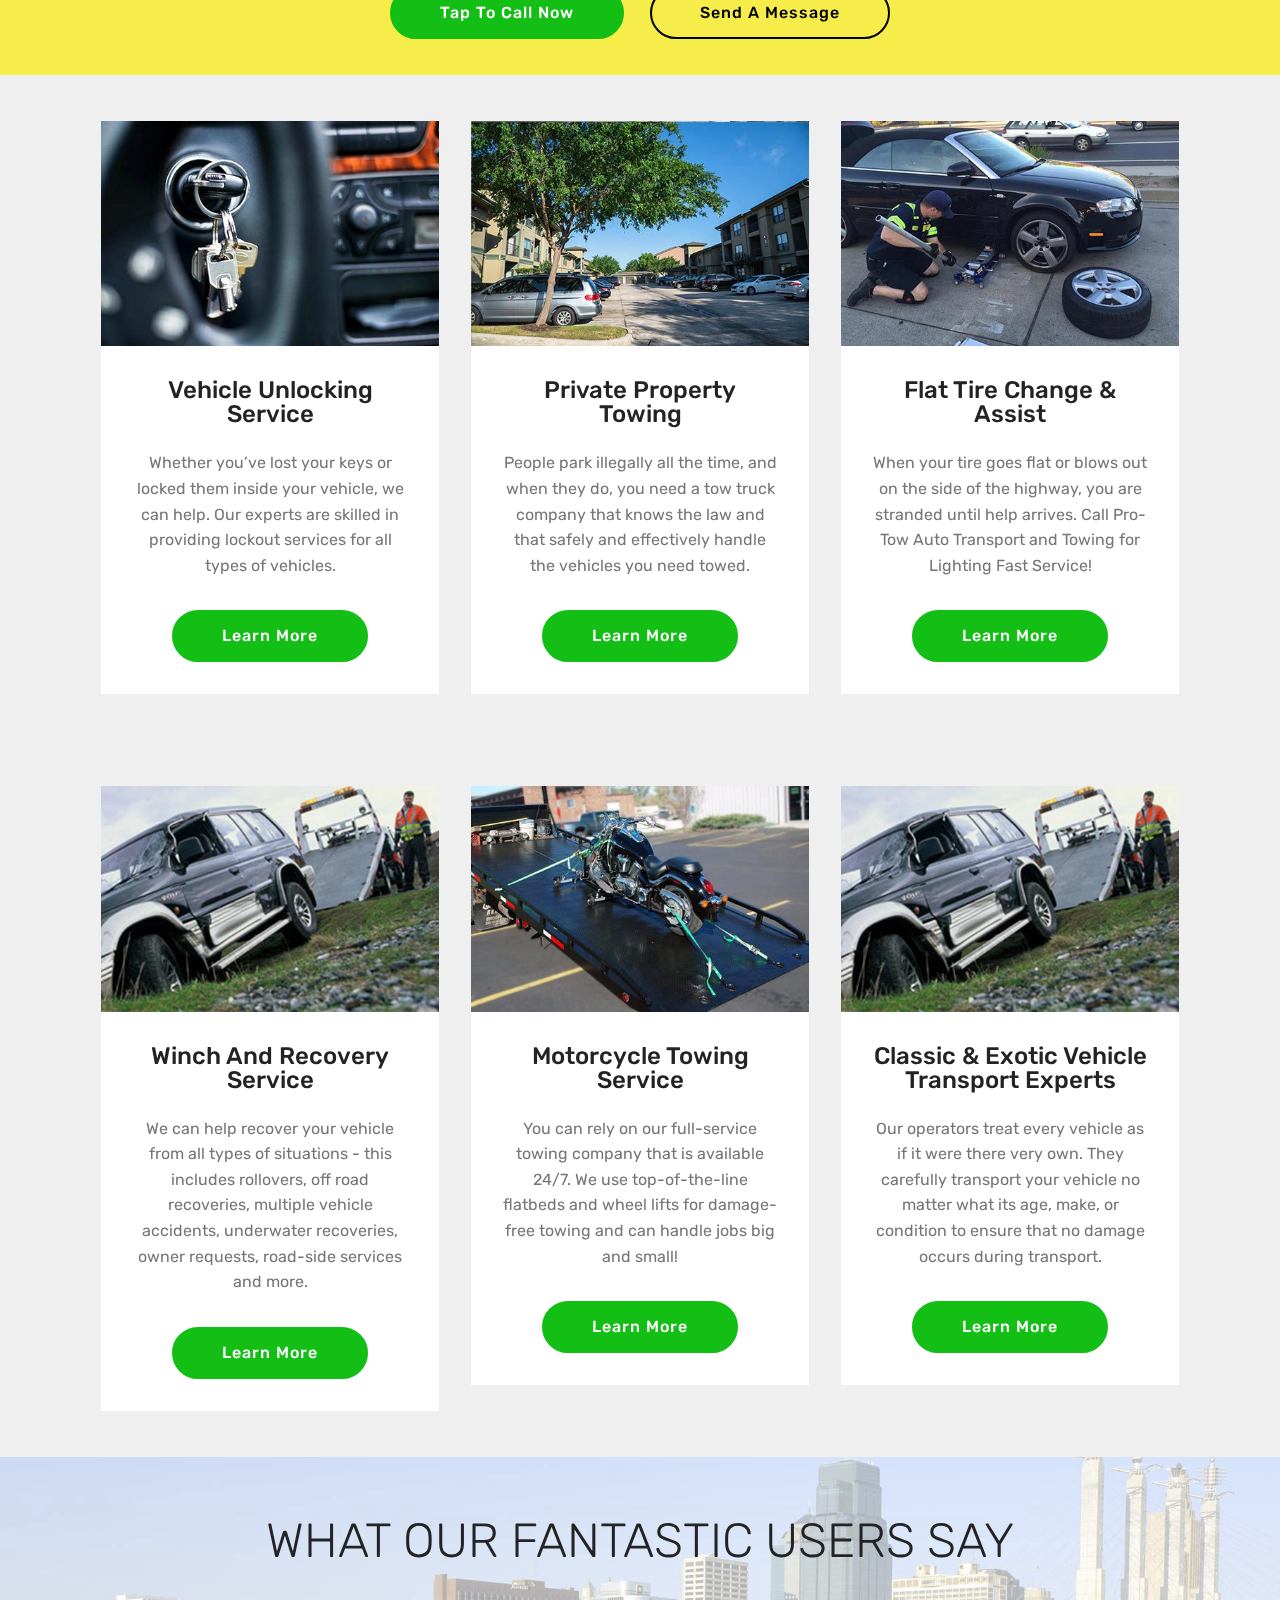
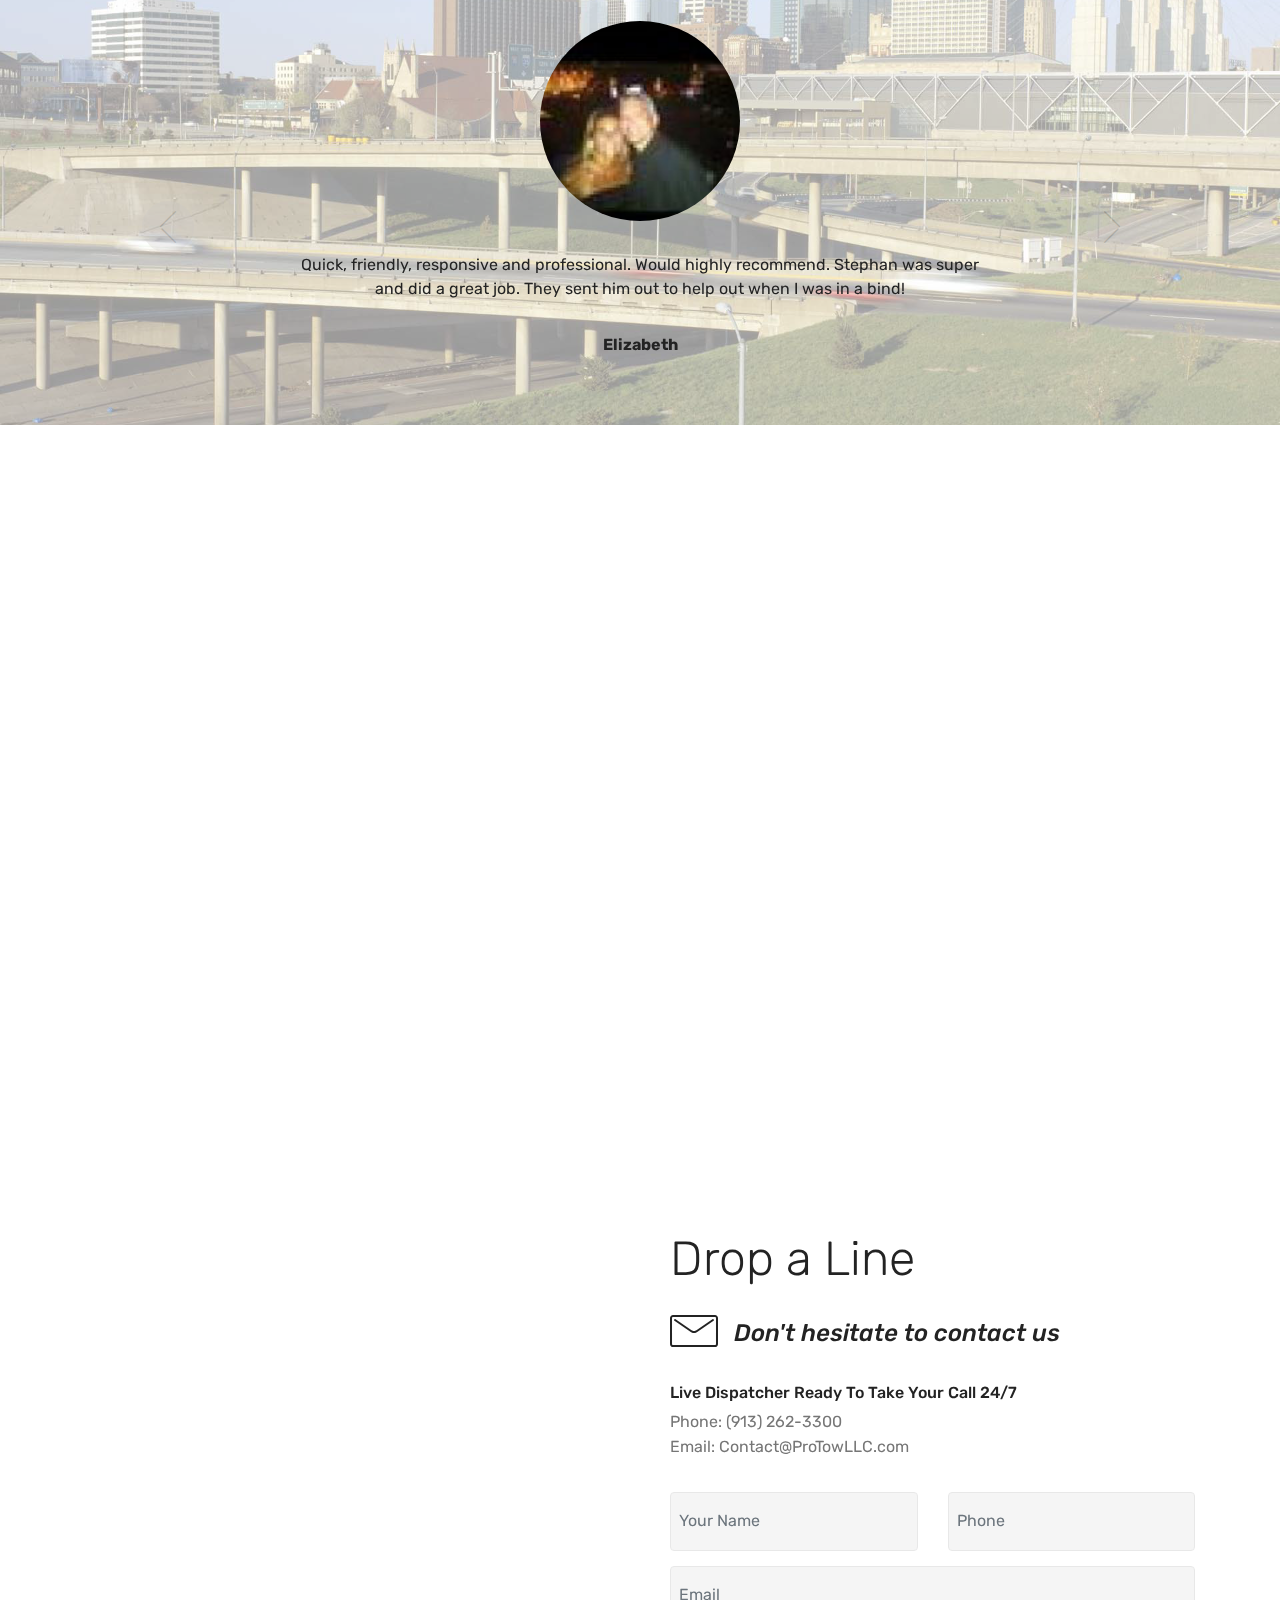
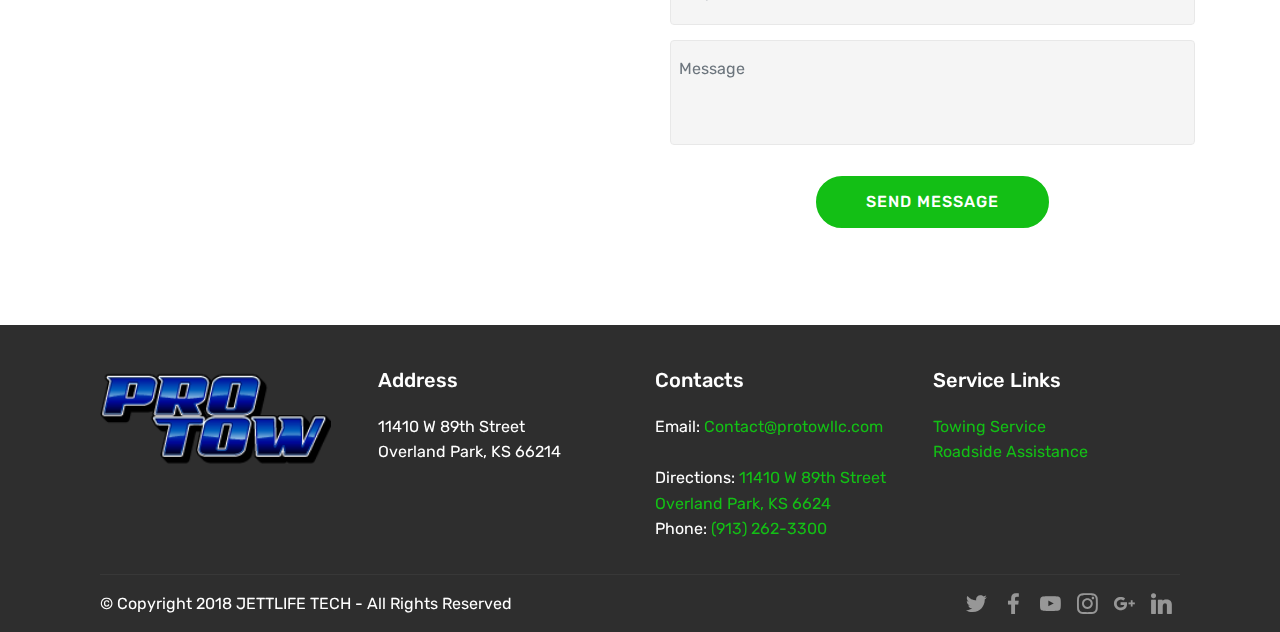
==== commit 7fd99519: "create github pages" ====
--- a/index.html
+++ b/index.html
@@ -14,8 +14,8 @@
   <link rel="stylesheet" href="assets/bootstrap/css/bootstrap.min.css">
   <link rel="stylesheet" href="assets/bootstrap/css/bootstrap-grid.min.css">
   <link rel="stylesheet" href="assets/bootstrap/css/bootstrap-reboot.min.css">
+  <link rel="stylesheet" href="assets/dropdown/css/style.css">
   <link rel="stylesheet" href="assets/socicon/css/styles.css">
-  <link rel="stylesheet" href="assets/dropdown/css/style.css">
   <link rel="stylesheet" href="assets/theme/css/style.css">
   <link rel="stylesheet" href="assets/mobirise/css/mbr-additional.css" type="text/css">
   
@@ -64,7 +64,7 @@
     </nav>
 </section>
 
-<section class="engine"><a href="https://mobiri.se/j">website templates</a></section><section class="cid-qTkA127IK8 mbr-fullscreen mbr-parallax-background" id="header2-1">
+<section class="engine"><a href="https://mobiri.se/c">free site builder</a></section><section class="cid-qTkA127IK8 mbr-fullscreen mbr-parallax-background" id="header2-1">
 
     
 
@@ -397,6 +397,64 @@
     </figure>
 </section>
 
+<section class="mbr-section form4 cid-r2Hsc19XNa" id="form4-f">
+
+    
+
+    
+    <div class="container">
+        <div class="row">
+            <div class="col-md-6">
+                <div class="google-map"><iframe frameborder="0" style="border:0" src="https://www.google.com/maps/embed/v1/place?key=AIzaSyA0Dx_boXQiwvdz8sJHoYeZNVTdoWONYkU&amp;q=place_id:ChIJIRcscVDrwIcROt0vYeQARsU" allowfullscreen=""></iframe></div>
+            </div>
+            <div class="col-md-6">
+                <h2 class="pb-3 align-left mbr-fonts-style display-2">
+                    Drop a Line
+                </h2>
+                <div>
+                    <div class="icon-block pb-3">
+                        <span class="icon-block__icon">
+                            <span class="mbri-letter mbr-iconfont"></span>
+                        </span>
+                        <h4 class="icon-block__title align-left mbr-fonts-style display-5">
+                            Don't hesitate to contact us
+                        </h4>
+                    </div>
+                    <div class="icon-contacts pb-3">
+                        <h5 class="align-left mbr-fonts-style display-7">Live Dispatcher Ready To Take Your Call 24/7</h5>
+                        <p class="mbr-text align-left mbr-fonts-style display-7">
+                            Phone: (913) 262-3300&nbsp;<br>
+                            Email: Contact@ProTowLLC.com
+                        </p>
+                    </div>
+                </div>
+                <div data-form-type="formoid">
+                    <div data-form-alert="" hidden="">Thanks for filling out the form!</div>
+                    <form class="block mbr-form" action="https://mobirise.com/" method="post" data-form-title="Mobirise Form"><input type="hidden" name="email" data-form-email="true" value="aqJ/gwDR1S/YuwcGX7hwJ53uE6bTlQtqcd3EE7wNtFutpQqUR1/2eAo5CNZcCacWtn2Vi9KZYHXWD3b6T8z0He6/FLnfwZhJj6goTJRofA6Xx2QED1SDJd047+SPE/Dq" data-form-field="Email">
+                        <div class="row">
+                            <div class="col-md-6 multi-horizontal" data-for="name">
+                                <input type="text" class="form-control input" name="name" data-form-field="Name" placeholder="Your Name" required="" id="name-form4-f">
+                            </div>
+                            <div class="col-md-6 multi-horizontal" data-for="phone">
+                                <input type="text" class="form-control input" name="phone" data-form-field="Phone" placeholder="Phone" required="" id="phone-form4-f">
+                            </div>
+                            <div class="col-md-12" data-for="email">
+                                <input type="text" class="form-control input" name="email" data-form-field="Email" placeholder="Email" required="" id="email-form4-f">
+                            </div>
+                            <div class="col-md-12" data-for="message">
+                                <textarea class="form-control input" name="message" rows="3" data-form-field="Message" placeholder="Message" style="resize:none" id="message-form4-f"></textarea>
+                            </div>
+                            <div class="input-group-btn col-md-12" style="margin-top: 10px;">
+                                <button href="" type="submit" class="btn btn-primary btn-form display-4">SEND MESSAGE</button>
+                            </div>
+                        </div>
+                    </form>
+                </div>
+            </div>
+        </div>
+    </div>
+</section>
+
 <section class="cid-qTkAaeaxX5" id="footer1-2">
 
     
@@ -423,13 +481,12 @@
                     Contacts
                 </h5>
                 <p class="mbr-text">
-                    Email: Contact@protowllc.com &nbsp; &nbsp;&nbsp;<br>Directions:<br>Phone: (913) 262-3300</p>
+                    Email: <a href="mailto:Contact@ProTowLLC.com">Contact@protowllc.com </a>&nbsp; &nbsp;&nbsp;<br>Directions:&nbsp;<a href="https://www.google.com/maps/dir/''/Pro-Tow+Auto+Transport+and+Towing/data=!4m5!4m4!1m0!1m2!1m1!1s0x87c0ebc703719d69:0x50f470a2d2b680a8?sa=X&ved=2ahUKEwjU0ZHWvJXdAhUD5awKHeAoAIsQ9RcwDHoECAgQFQ">11410 W 89th Street Overland Park, KS 6624</a><br>Phone: <a href="tel:9132623300">(913) 262-3300</a></p>
             </div>
             <div class="col-12 col-md-3 mbr-fonts-style display-7">
                 <h5 class="pb-3">
-                    Links
-                </h5>
-                <p class="mbr-text"></p>
+                    Service Links</h5>
+                <p class="mbr-text"><a href="https://protowllc.com/category/towing-service/">Towing Service</a><br><a href="https://protowllc.com/category/roadside-assistance/">Roadside Assistance</a></p>
             </div>
         </div>
         <div class="footer-lower">
@@ -489,12 +546,13 @@
   <script src="assets/tether/tether.min.js"></script>
   <script src="assets/bootstrap/js/bootstrap.min.js"></script>
   <script src="assets/smoothscroll/smooth-scroll.js"></script>
+  <script src="assets/dropdown/js/script.min.js"></script>
   <script src="assets/touchswipe/jquery.touch-swipe.min.js"></script>
   <script src="assets/parallax/jarallax.min.js"></script>
   <script src="assets/bootstrapcarouselswipe/bootstrap-carousel-swipe.js"></script>
   <script src="assets/mbr-testimonials-slider/mbr-testimonials-slider.js"></script>
-  <script src="assets/dropdown/js/script.min.js"></script>
   <script src="assets/theme/js/script.js"></script>
+  <script src="assets/formoid/formoid.min.js"></script>
   
   
 </body>
--- a/assets/mobirise/css/mbr-additional.css
+++ b/assets/mobirise/css/mbr-additional.css
@@ -1956,9 +1956,103 @@
     width: 100% !important;
   }
 }
+.cid-r2Hsc19XNa {
+  padding-top: 90px;
+  padding-bottom: 90px;
+  background-color: #ffffff;
+}
+.cid-r2Hsc19XNa .mbr-iconfont {
+  font-size: 48px;
+  padding-right: 1rem;
+}
+.cid-r2Hsc19XNa .input {
+  margin-bottom: 15px;
+}
+.cid-r2Hsc19XNa .map {
+  width: 100%;
+  height: 30rem;
+}
+.cid-r2Hsc19XNa .map iframe {
+  width: inherit;
+  height: 100%;
+}
+.cid-r2Hsc19XNa .icon-block {
+  margin-bottom: 10px;
+  display: -webkit-flex;
+  align-items: center;
+  -webkit-align-items: center;
+}
+.cid-r2Hsc19XNa .icon-block .icon-block__icon {
+  display: inline-block;
+  flex-shrink: 0;
+  -webkit-flex-shrink: 0;
+}
+.cid-r2Hsc19XNa .icon-block .icon-block__title {
+  display: inline-block;
+  align-self: center;
+  -webkit-align-self: center;
+  margin-bottom: 0;
+  line-height: 1;
+  font-style: italic;
+}
+.cid-r2Hsc19XNa .mbr-text {
+  color: #767676;
+}
+.cid-r2Hsc19XNa a:not([href]):not([tabindex]) {
+  color: #fff;
+  border-radius: 3px;
+}
+.cid-r2Hsc19XNa .multi-horizontal {
+  flex-grow: 1;
+  -webkit-flex-grow: 1;
+  max-width: 100%;
+}
+.cid-r2Hsc19XNa .input-group-btn {
+  display: block;
+  text-align: center;
+}
+.cid-r2Hsc19XNa .google-map {
+  height: 25rem;
+  position: relative;
+}
+.cid-r2Hsc19XNa .google-map iframe {
+  height: 100%;
+  width: 100%;
+}
+.cid-r2Hsc19XNa .google-map [data-state-details] {
+  color: #6b6763;
+  font-family: Montserrat;
+  height: 1.5em;
+  margin-top: -0.75em;
+  padding-left: 1.25rem;
+  padding-right: 1.25rem;
+  position: absolute;
+  text-align: center;
+  top: 50%;
+  width: 100%;
+}
+.cid-r2Hsc19XNa .google-map[data-state] {
+  background: #e9e5dc;
+}
+.cid-r2Hsc19XNa .google-map[data-state="loading"] [data-state-details] {
+  display: none;
+}
+@media (max-width: 767px) {
+  .cid-r2Hsc19XNa h2 {
+    padding-top: 2rem;
+  }
+}
+@media (min-width: 768px) {
+  .cid-r2Hsc19XNa .container > .row > .col-md-6:first-child {
+    padding-right: 30px;
+  }
+  .cid-r2Hsc19XNa .container > .row > .col-md-6:last-child {
+    padding-left: 30px;
+  }
+}
 .cid-qTkAaeaxX5 {
-  padding-top: 60px;
-  padding-bottom: 60px;
+  padding-top: 45px;
+  padding-bottom: 0px;
   background-color: #2e2e2e;
 }
 @media (max-width: 767px) {
@@ -2023,3 +2117,384 @@
     -webkit-justify-content: center;
   }
 }
+.cid-qTkzRZLJNu .navbar {
+  padding: .5rem 0;
+  background: #333333;
+  transition: none;
+  min-height: 77px;
+}
+.cid-qTkzRZLJNu .navbar-dropdown.bg-color.transparent.opened {
+  background: #333333;
+}
+.cid-qTkzRZLJNu a {
+  font-style: normal;
+}
+.cid-qTkzRZLJNu .nav-item span {
+  padding-right: 0.4em;
+  line-height: 0.5em;
+  vertical-align: text-bottom;
+  position: relative;
+  text-decoration: none;
+}
+.cid-qTkzRZLJNu .nav-item a {
+  display: flex;
+  align-items: center;
+  justify-content: center;
+  padding: 0.7rem 0 !important;
+  margin: 0rem .65rem !important;
+}
+.cid-qTkzRZLJNu .nav-item:focus,
+.cid-qTkzRZLJNu .nav-link:focus {
+  outline: none;
+}
+.cid-qTkzRZLJNu .btn {
+  padding: 0.4rem 1.5rem;
+  display: inline-flex;
+  align-items: center;
+}
+.cid-qTkzRZLJNu .btn .mbr-iconfont {
+  font-size: 1.6rem;
+}
+.cid-qTkzRZLJNu .menu-logo {
+  margin-right: auto;
+}
+.cid-qTkzRZLJNu .menu-logo .navbar-brand {
+  display: flex;
+  margin-left: 5rem;
+  padding: 0;
+  transition: padding .2s;
+  min-height: 3.8rem;
+  align-items: center;
+}
+.cid-qTkzRZLJNu .menu-logo .navbar-brand .navbar-caption-wrap {
+  display: -webkit-flex;
+  -webkit-align-items: center;
+  align-items: center;
+  word-break: break-word;
+  min-width: 7rem;
+  margin: .3rem 0;
+}
+.cid-qTkzRZLJNu .menu-logo .navbar-brand .navbar-caption-wrap .navbar-caption {
+  line-height: 1.2rem !important;
+  padding-right: 2rem;
+}
+.cid-qTkzRZLJNu .menu-logo .navbar-brand .navbar-logo {
+  font-size: 4rem;
+  transition: font-size 0.25s;
+}
+.cid-qTkzRZLJNu .menu-logo .navbar-brand .navbar-logo img {
+  display: flex;
+}
+.cid-qTkzRZLJNu .menu-logo .navbar-brand .navbar-logo .mbr-iconfont {
+  transition: font-size 0.25s;
+}
+.cid-qTkzRZLJNu .navbar-toggleable-sm .navbar-collapse {
+  justify-content: flex-end;
+  -webkit-justify-content: flex-end;
+  padding-right: 5rem;
+  width: auto;
+}
+.cid-qTkzRZLJNu .navbar-toggleable-sm .navbar-collapse .navbar-nav {
+  flex-wrap: wrap;
+  -webkit-flex-wrap: wrap;
+  padding-left: 0;
+}
+.cid-qTkzRZLJNu .navbar-toggleable-sm .navbar-collapse .navbar-nav .nav-item {
+  -webkit-align-self: center;
+  align-self: center;
+}
+.cid-qTkzRZLJNu .navbar-toggleable-sm .navbar-collapse .navbar-buttons {
+  padding-left: 0;
+  padding-bottom: 0;
+}
+.cid-qTkzRZLJNu .dropdown .dropdown-menu {
+  background: #333333;
+  display: none;
+  position: absolute;
+  min-width: 5rem;
+  padding-top: 1.4rem;
+  padding-bottom: 1.4rem;
+  text-align: left;
+}
+.cid-qTkzRZLJNu .dropdown .dropdown-menu .dropdown-item {
+  width: auto;
+  padding: 0.235em 1.5385em 0.235em 1.5385em !important;
+}
+.cid-qTkzRZLJNu .dropdown .dropdown-menu .dropdown-item::after {
+  right: 0.5rem;
+}
+.cid-qTkzRZLJNu .dropdown .dropdown-menu .dropdown-submenu {
+  margin: 0;
+}
+.cid-qTkzRZLJNu .dropdown.open > .dropdown-menu {
+  display: block;
+}
+.cid-qTkzRZLJNu .navbar-toggleable-sm.opened:after {
+  position: absolute;
+  width: 100vw;
+  height: 100vh;
+  content: '';
+  background-color: rgba(0, 0, 0, 0.1);
+  left: 0;
+  bottom: 0;
+  transform: translateY(100%);
+  -webkit-transform: translateY(100%);
+  z-index: 1000;
+}
+.cid-qTkzRZLJNu .navbar.navbar-short {
+  min-height: 60px;
+  transition: all .2s;
+}
+.cid-qTkzRZLJNu .navbar.navbar-short .navbar-toggler-right {
+  top: 20px;
+}
+.cid-qTkzRZLJNu .navbar.navbar-short .navbar-logo a {
+  font-size: 2.5rem !important;
+  line-height: 2.5rem;
+  transition: font-size 0.25s;
+}
+.cid-qTkzRZLJNu .navbar.navbar-short .navbar-logo a .mbr-iconfont {
+  font-size: 2.5rem !important;
+}
+.cid-qTkzRZLJNu .navbar.navbar-short .navbar-logo a img {
+  height: 3rem !important;
+}
+.cid-qTkzRZLJNu .navbar.navbar-short .navbar-brand {
+  min-height: 3rem;
+}
+.cid-qTkzRZLJNu button.navbar-toggler {
+  width: 31px;
+  height: 18px;
+  cursor: pointer;
+  transition: all .2s;
+  top: 1.5rem;
+  right: 1rem;
+}
+.cid-qTkzRZLJNu button.navbar-toggler:focus {
+  outline: none;
+}
+.cid-qTkzRZLJNu button.navbar-toggler .hamburger span {
+  position: absolute;
+  right: 0;
+  width: 30px;
+  height: 2px;
+  border-right: 5px;
+  background-color: #ffffff;
+}
+.cid-qTkzRZLJNu button.navbar-toggler .hamburger span:nth-child(1) {
+  top: 0;
+  transition: all .2s;
+}
+.cid-qTkzRZLJNu button.navbar-toggler .hamburger span:nth-child(2) {
+  top: 8px;
+  transition: all .15s;
+}
+.cid-qTkzRZLJNu button.navbar-toggler .hamburger span:nth-child(3) {
+  top: 8px;
+  transition: all .15s;
+}
+.cid-qTkzRZLJNu button.navbar-toggler .hamburger span:nth-child(4) {
+  top: 16px;
+  transition: all .2s;
+}
+.cid-qTkzRZLJNu nav.opened .hamburger span:nth-child(1) {
+  top: 8px;
+  width: 0;
+  opacity: 0;
+  right: 50%;
+  transition: all .2s;
+}
+.cid-qTkzRZLJNu nav.opened .hamburger span:nth-child(2) {
+  -webkit-transform: rotate(45deg);
+  transform: rotate(45deg);
+  transition: all .25s;
+}
+.cid-qTkzRZLJNu nav.opened .hamburger span:nth-child(3) {
+  -webkit-transform: rotate(-45deg);
+  transform: rotate(-45deg);
+  transition: all .25s;
+}
+.cid-qTkzRZLJNu nav.opened .hamburger span:nth-child(4) {
+  top: 8px;
+  width: 0;
+  opacity: 0;
+  right: 50%;
+  transition: all .2s;
+}
+.cid-qTkzRZLJNu .collapsed.navbar-expand {
+  flex-direction: column;
+}
+.cid-qTkzRZLJNu .collapsed .btn {
+  display: flex;
+}
+.cid-qTkzRZLJNu .collapsed .navbar-collapse {
+  display: none !important;
+  padding-right: 0 !important;
+}
+.cid-qTkzRZLJNu .collapsed .navbar-collapse.collapsing,
+.cid-qTkzRZLJNu .collapsed .navbar-collapse.show {
+  display: block !important;
+}
+.cid-qTkzRZLJNu .collapsed .navbar-collapse.collapsing .navbar-nav,
+.cid-qTkzRZLJNu .collapsed .navbar-collapse.show .navbar-nav {
+  display: block;
+  text-align: center;
+}
+.cid-qTkzRZLJNu .collapsed .navbar-collapse.collapsing .navbar-nav .nav-item,
+.cid-qTkzRZLJNu .collapsed .navbar-collapse.show .navbar-nav .nav-item {
+  clear: both;
+}
+.cid-qTkzRZLJNu .collapsed .navbar-collapse.collapsing .navbar-buttons,
+.cid-qTkzRZLJNu .collapsed .navbar-collapse.show .navbar-buttons {
+  text-align: center;
+}
+.cid-qTkzRZLJNu .collapsed .navbar-collapse.collapsing .navbar-buttons:last-child,
+.cid-qTkzRZLJNu .collapsed .navbar-collapse.show .navbar-buttons:last-child {
+  margin-bottom: 1rem;
+}
+.cid-qTkzRZLJNu .collapsed button.navbar-toggler {
+  display: block;
+}
+.cid-qTkzRZLJNu .collapsed .navbar-brand {
+  margin-left: 1rem !important;
+}
+.cid-qTkzRZLJNu .collapsed .navbar-toggleable-sm {
+  flex-direction: column;
+  -webkit-flex-direction: column;
+}
+.cid-qTkzRZLJNu .collapsed .dropdown .dropdown-menu {
+  width: 100%;
+  text-align: center;
+  position: relative;
+  opacity: 0;
+  display: block;
+  height: 0;
+  visibility: hidden;
+  padding: 0;
+  transition-duration: .5s;
+  transition-property: opacity,padding,height;
+}
+.cid-qTkzRZLJNu .collapsed .dropdown.open > .dropdown-menu {
+  position: relative;
+  opacity: 1;
+  height: auto;
+  padding: 1.4rem 0;
+  visibility: visible;
+}
+.cid-qTkzRZLJNu .collapsed .dropdown .dropdown-submenu {
+  left: 0;
+  text-align: center;
+  width: 100%;
+}
+.cid-qTkzRZLJNu .collapsed .dropdown .dropdown-toggle[data-toggle="dropdown-submenu"]::after {
+  margin-top: 0;
+  position: inherit;
+  right: 0;
+  top: 50%;
+  display: inline-block;
+  width: 0;
+  height: 0;
+  margin-left: .3em;
+  vertical-align: middle;
+  content: "";
+  border-top: .30em solid;
+  border-right: .30em solid transparent;
+  border-left: .30em solid transparent;
+}
+@media (max-width: 991px) {
+  .cid-qTkzRZLJNu .navbar-expand {
+    flex-direction: column;
+  }
+  .cid-qTkzRZLJNu img {
+    height: 3.8rem !important;
+  }
+  .cid-qTkzRZLJNu .btn {
+    display: flex;
+  }
+  .cid-qTkzRZLJNu button.navbar-toggler {
+    display: block;
+  }
+  .cid-qTkzRZLJNu .navbar-brand {
+    margin-left: 1rem !important;
+  }
+  .cid-qTkzRZLJNu .navbar-toggleable-sm {
+    flex-direction: column;
+    -webkit-flex-direction: column;
+  }
+  .cid-qTkzRZLJNu .navbar-collapse {
+    display: none !important;
+    padding-right: 0 !important;
+  }
+  .cid-qTkzRZLJNu .navbar-collapse.collapsing,
+  .cid-qTkzRZLJNu .navbar-collapse.show {
+    display: block !important;
+  }
+  .cid-qTkzRZLJNu .navbar-collapse.collapsing .navbar-nav,
+  .cid-qTkzRZLJNu .navbar-collapse.show .navbar-nav {
+    display: block;
+    text-align: center;
+  }
+  .cid-qTkzRZLJNu .navbar-collapse.collapsing .navbar-nav .nav-item,
+  .cid-qTkzRZLJNu .navbar-collapse.show .navbar-nav .nav-item {
+    clear: both;
+  }
+  .cid-qTkzRZLJNu .navbar-collapse.collapsing .navbar-buttons,
+  .cid-qTkzRZLJNu .navbar-collapse.show .navbar-buttons {
+    text-align: center;
+  }
+  .cid-qTkzRZLJNu .navbar-collapse.collapsing .navbar-buttons:last-child,
+  .cid-qTkzRZLJNu .navbar-collapse.show .navbar-buttons:last-child {
+    margin-bottom: 1rem;
+  }
+  .cid-qTkzRZLJNu .dropdown .dropdown-menu {
+    width: 100%;
+    text-align: center;
+    position: relative;
+    opacity: 0;
+    display: block;
+    height: 0;
+    visibility: hidden;
+    padding: 0;
+    transition-duration: .5s;
+    transition-property: opacity,padding,height;
+  }
+  .cid-qTkzRZLJNu .dropdown.open > .dropdown-menu {
+    position: relative;
+    opacity: 1;
+    height: auto;
+    padding: 1.4rem 0;
+    visibility: visible;
+  }
+  .cid-qTkzRZLJNu .dropdown .dropdown-submenu {
+    left: 0;
+    text-align: center;
+    width: 100%;
+  }
+  .cid-qTkzRZLJNu .dropdown .dropdown-toggle[data-toggle="dropdown-submenu"]::after {
+    margin-top: 0;
+    position: inherit;
+    right: 0;
+    top: 50%;
+    display: inline-block;
+    width: 0;
+    height: 0;
+    margin-left: .3em;
+    vertical-align: middle;
+    content: "";
+    border-top: .30em solid;
+    border-right: .30em solid transparent;
+    border-left: .30em solid transparent;
+  }
+}
+@media (min-width: 767px) {
+  .cid-qTkzRZLJNu .menu-logo {
+    flex-shrink: 0;
+  }
+}
+.cid-qTkzRZLJNu .navbar-collapse {
+  flex-basis: auto;
+}
+.cid-qTkzRZLJNu .nav-link:hover,
+.cid-qTkzRZLJNu .dropdown-item:hover {
+  color: #c1c1c1 !important;
+}
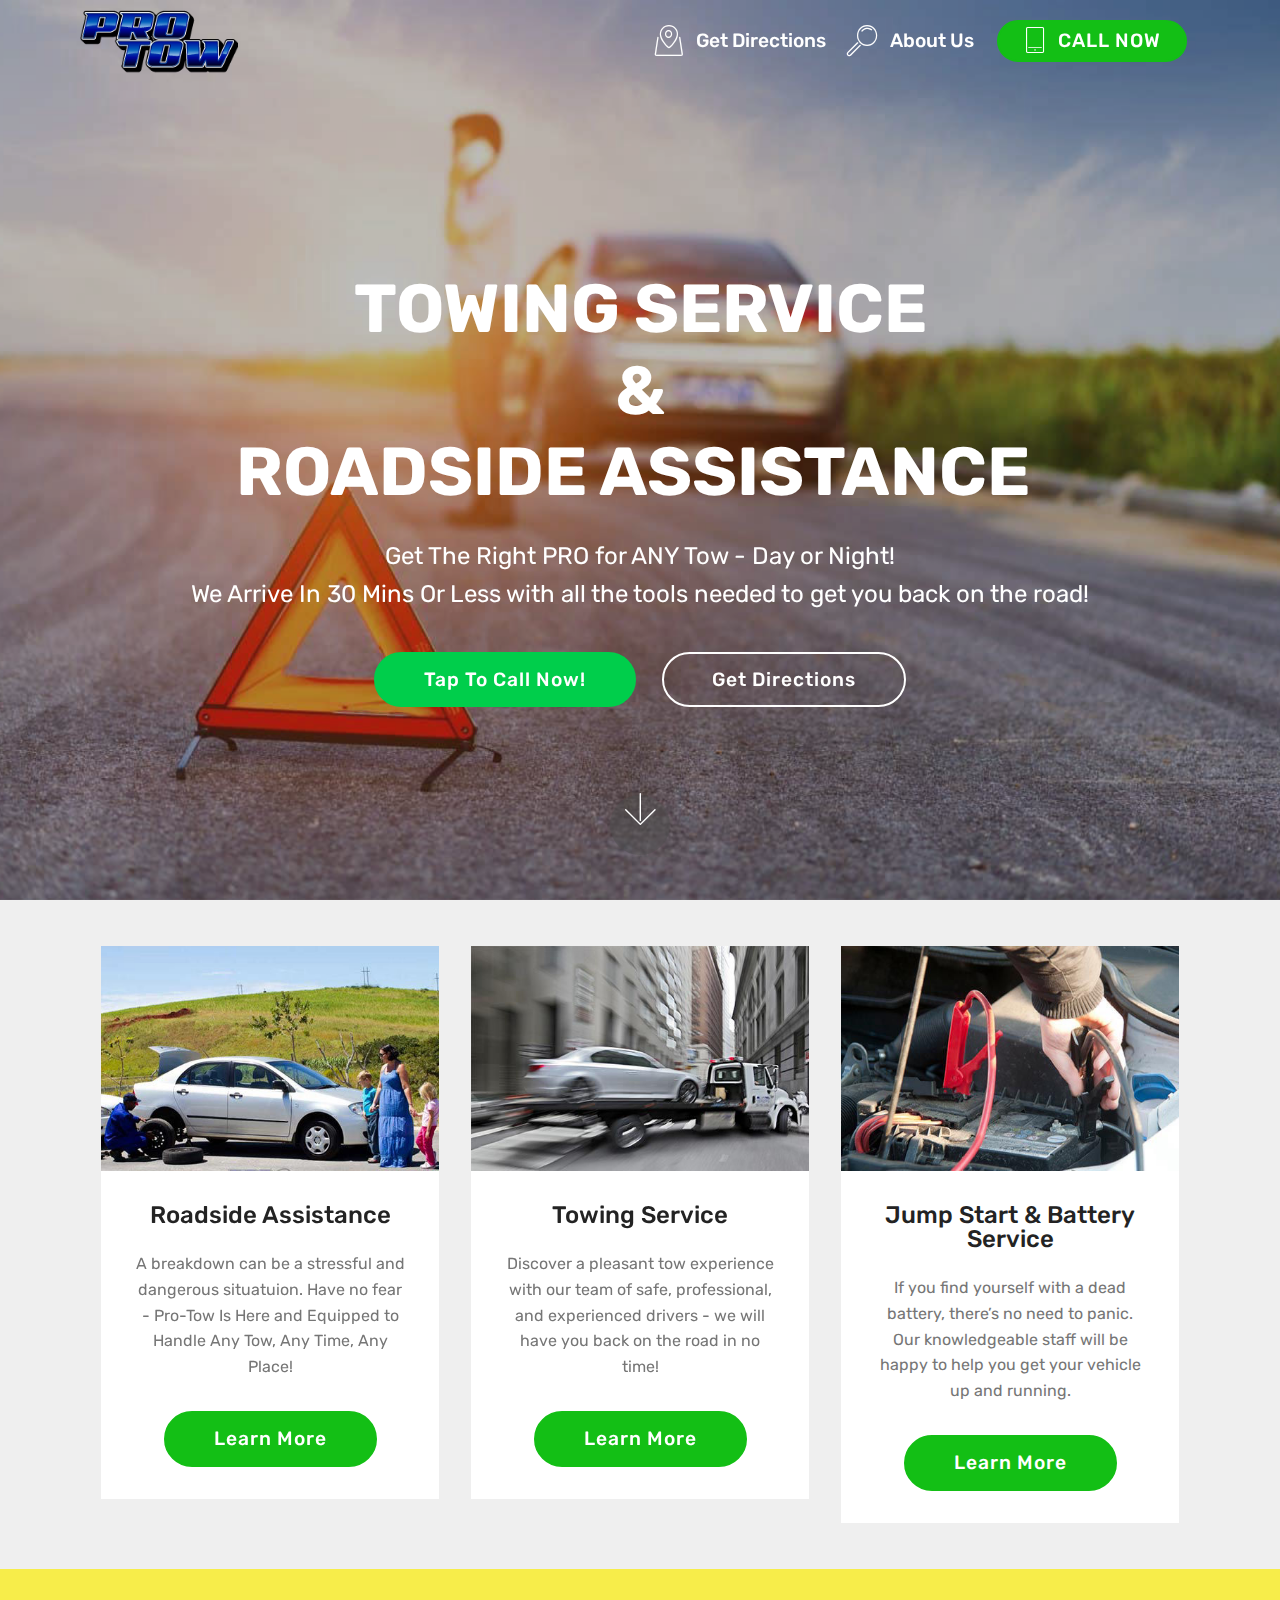
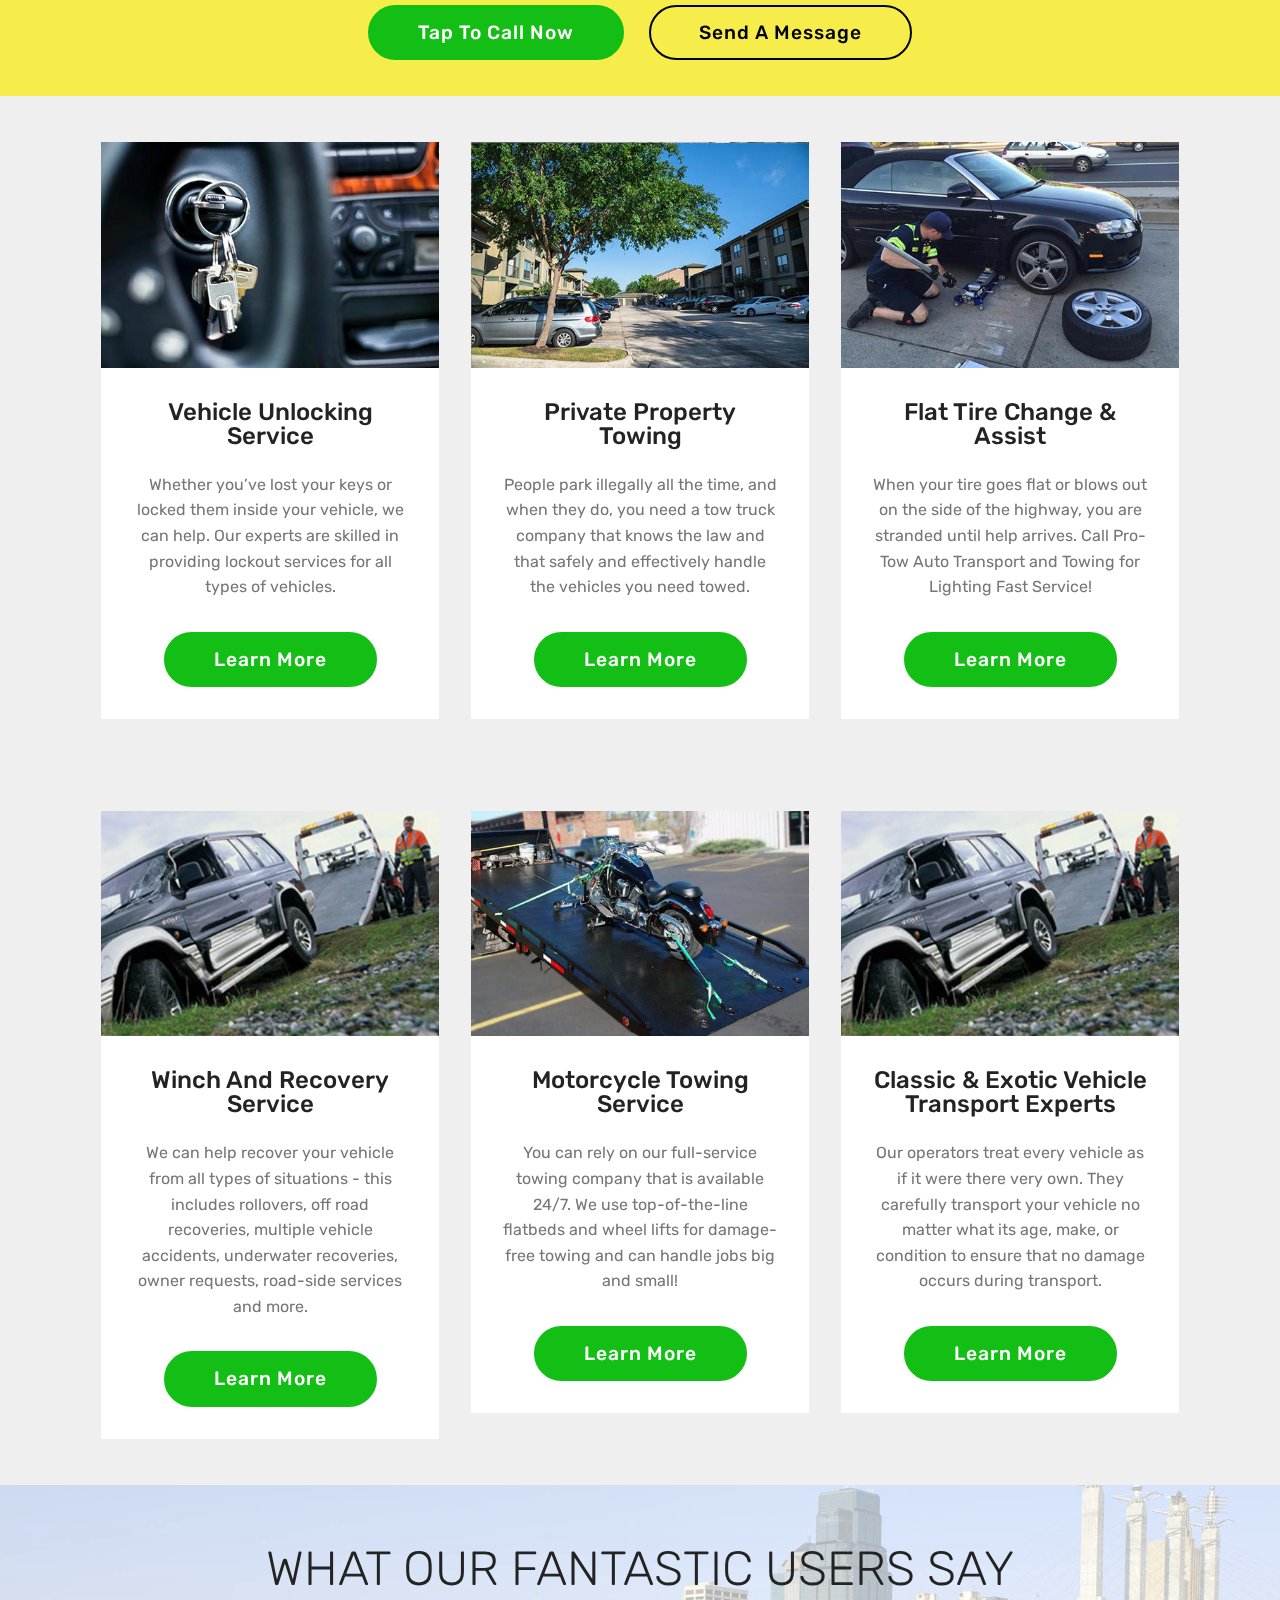
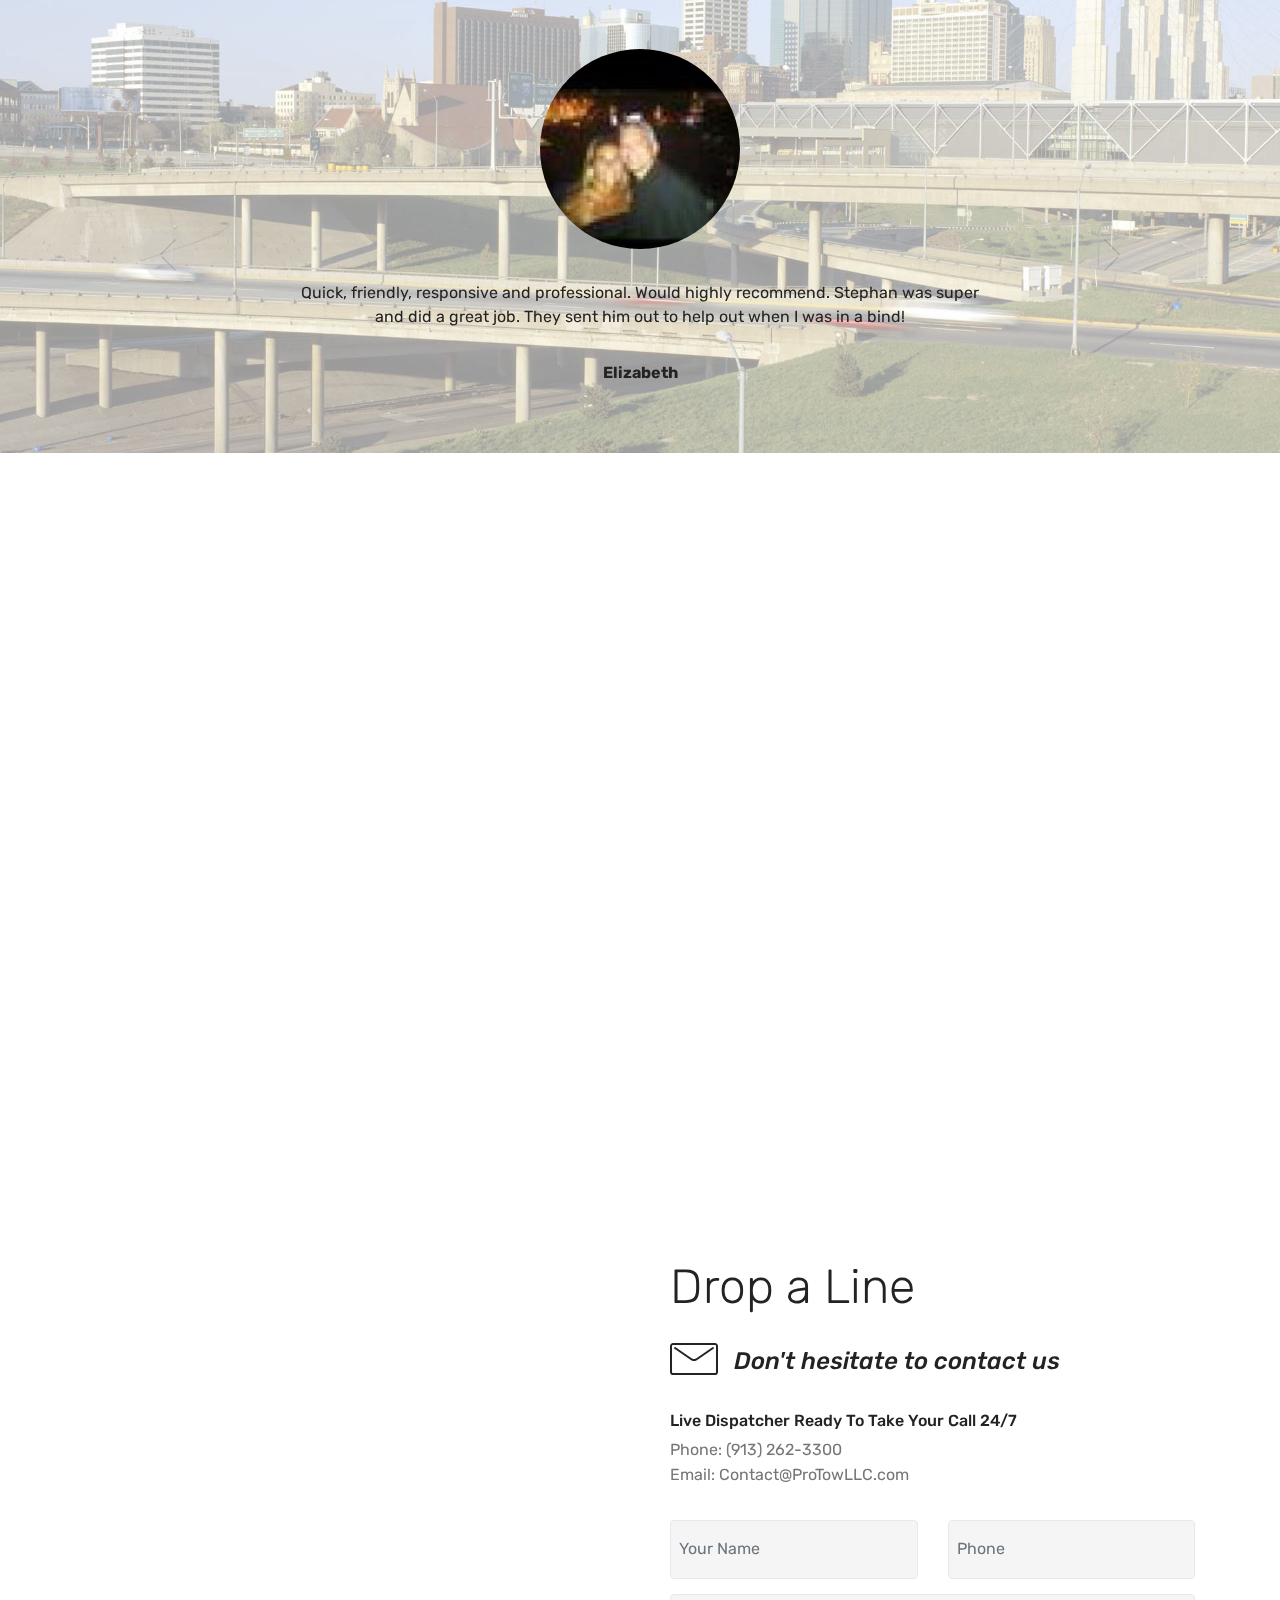
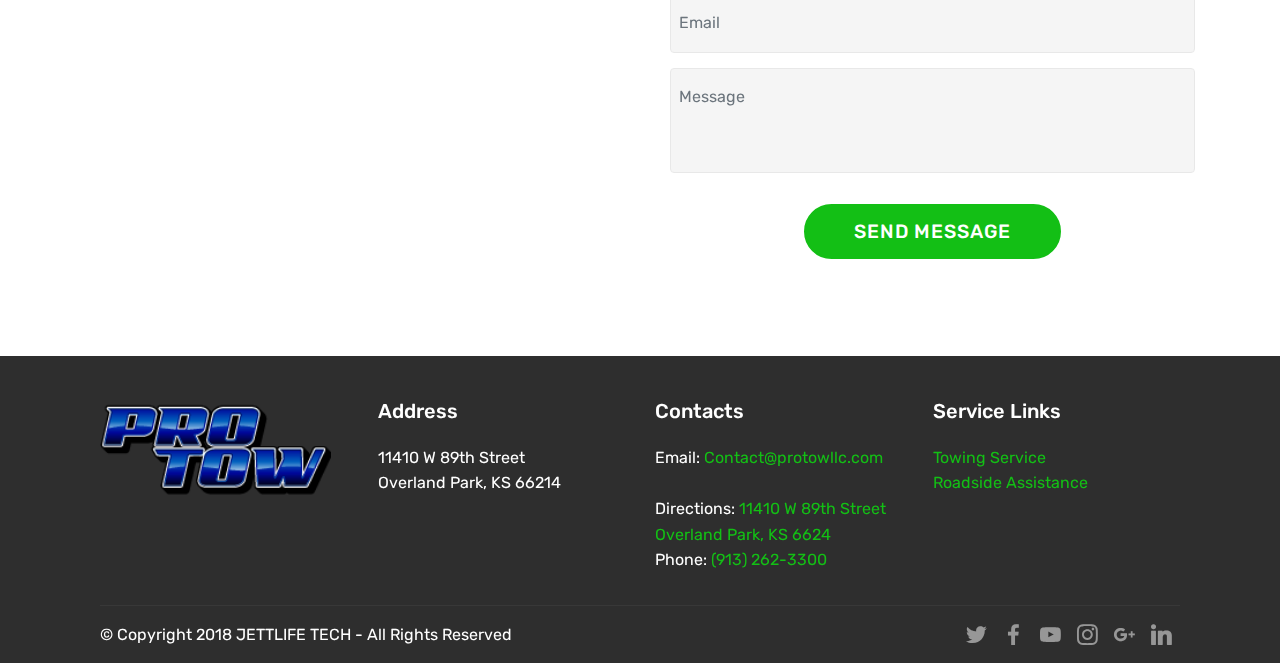
==== commit 1ad8b8ec: "create github pages" ====
--- a/index.html
+++ b/index.html
@@ -64,7 +64,7 @@
     </nav>
 </section>
 
-<section class="engine"><a href="https://mobiri.se/c">free site builder</a></section><section class="cid-qTkA127IK8 mbr-fullscreen mbr-parallax-background" id="header2-1">
+<section class="engine"><a href="https://mobiri.se/c">free web builder</a></section><section class="cid-qTkA127IK8 mbr-fullscreen mbr-parallax-background" id="header2-1">
 
     
 
@@ -106,11 +106,9 @@
                         <p class="mbr-text mbr-fonts-style display-7">
                             A breakdown can be a stressful and dangerous situatuion. Have no fear - Pro-Tow Is Here and Equipped to Handle Any Tow, Any Time, Any Place!</p>
                     </div>
-                    <div class="mbr-section-btn text-center">
-                        <a href="https://mobirise.com" class="btn btn-primary display-4">
-                            Learn More
-                        </a>
-                    </div>
+                    <div class="mbr-section-btn text-center"><a href="https://mobirise.com" class="btn btn-primary display-4">
+                            Learn More
+                        </a></div>
                 </div>
             </div>
 
@@ -126,11 +124,9 @@
                             Discover a pleasant tow experience with our team of safe, professional, and experienced drivers - we will have you back on the road in no time!
                         </p>
                     </div>
-                    <div class="mbr-section-btn text-center">
-                        <a href="https://mobirise.com" class="btn btn-primary display-4">
-                            Learn More
-                        </a>
-                    </div>
+                    <div class="mbr-section-btn text-center"><a href="page1.html" class="btn btn-primary display-4">
+                            Learn More
+                        </a></div>
                 </div>
             </div>
 
@@ -430,7 +426,7 @@
                 </div>
                 <div data-form-type="formoid">
                     <div data-form-alert="" hidden="">Thanks for filling out the form!</div>
-                    <form class="block mbr-form" action="https://mobirise.com/" method="post" data-form-title="Mobirise Form"><input type="hidden" name="email" data-form-email="true" value="aqJ/gwDR1S/YuwcGX7hwJ53uE6bTlQtqcd3EE7wNtFutpQqUR1/2eAo5CNZcCacWtn2Vi9KZYHXWD3b6T8z0He6/FLnfwZhJj6goTJRofA6Xx2QED1SDJd047+SPE/Dq" data-form-field="Email">
+                    <form class="block mbr-form" action="https://mobirise.com/" method="post" data-form-title="Mobirise Form"><input type="hidden" name="email" data-form-email="true" value="Ihj81ZKtKkiKBWoh7rPDQNQUFKsALfVp1ksKjC07FOszImGD8S/yTxdbVeAewbMHHdyUGeMg4MgDBjKBlpCQ3PabWS4v9iyyqIWQfbCXK2319Xk3M5yQmZI+yzFRFsj5" data-form-field="Email">
                         <div class="row">
                             <div class="col-md-6 multi-horizontal" data-for="name">
                                 <input type="text" class="form-control input" name="name" data-form-field="Name" placeholder="Your Name" required="" id="name-form4-f">
--- a/assets/mobirise/css/mbr-additional.css
+++ b/assets/mobirise/css/mbr-additional.css
@@ -35,10 +35,10 @@
 }
 .display-4 {
   font-family: 'Rubik', sans-serif;
-  font-size: 1rem;
+  font-size: 1.2rem;
 }
 .display-4 > .mbr-iconfont {
-  font-size: 1.6rem;
+  font-size: 1.92rem;
 }
 .display-5 {
   font-family: 'Rubik', sans-serif;
@@ -71,9 +71,9 @@
     line-height: calc( 1.4 * (1.7rem + (3 - 1.7) * ((100vw - 20rem) / (48 - 20))));
   }
   .display-4 {
-    font-size: 0.8rem;
-    font-size: calc( 1rem + (1 - 1) * ((100vw - 20rem) / (48 - 20)));
-    line-height: calc( 1.4 * (1rem + (1 - 1) * ((100vw - 20rem) / (48 - 20))));
+    font-size: 0.96rem;
+    font-size: calc( 1.07rem + (1.2 - 1.07) * ((100vw - 20rem) / (48 - 20)));
+    line-height: calc( 1.4 * (1.07rem + (1.2 - 1.07) * ((100vw - 20rem) / (48 - 20))));
   }
   .display-5 {
     font-size: 1.2rem;
@@ -1757,7 +1757,7 @@
   background-image: url("../../../assets/images/cheaper-than-aaa-bg-1280x882.jpg");
 }
 .cid-r23EgSwYrF {
-  padding-top: 15px;
+  padding-top: 30px;
   padding-bottom: 30px;
   background-color: #efefef;
 }
@@ -2498,3 +2498,219 @@
 .cid-qTkzRZLJNu .dropdown-item:hover {
   color: #c1c1c1 !important;
 }
+.cid-r2I3scutRN {
+  padding-top: 90px;
+  padding-bottom: 105px;
+}
+.cid-r2ImfIBbvs {
+  padding-top: 60px;
+  padding-bottom: 60px;
+  background-color: #ffffff;
+}
+.cid-r2ImfIBbvs .mbr-section-subtitle {
+  color: #767676;
+}
+.cid-r2ImBNb0p7 {
+  padding-top: 60px;
+  padding-bottom: 60px;
+  background-color: #ffffff;
+}
+.cid-r2ImBNb0p7 .mbr-text,
+.cid-r2ImBNb0p7 blockquote {
+  color: #767676;
+}
+.cid-r2ImBNb0p7 .mbr-text {
+  text-align: center;
+}
+.cid-r2Imgp91al {
+  padding-top: 60px;
+  padding-bottom: 60px;
+  background-color: #ffffff;
+}
+.cid-r2Imgp91al .counter-container {
+  color: #767676;
+}
+.cid-r2Imgp91al .counter-container ol {
+  margin-bottom: 0;
+  counter-reset: myCounter;
+}
+.cid-r2Imgp91al .counter-container ol li {
+  margin-bottom: 1rem;
+}
+.cid-r2Imgp91al .counter-container ol li {
+  list-style: none;
+  padding-left: .5rem;
+}
+.cid-r2Imgp91al .counter-container ol li:before {
+  position: absolute;
+  left: 0px;
+  margin-top: -10px;
+  counter-increment: myCounter;
+  content: counter(myCounter);
+  display: inline-block;
+  text-align: center;
+  margin: 5px 10px;
+  line-height: 40px;
+  transition: all .2s;
+  color: #ffffff;
+  background: #149dcc;
+  width: 40px;
+  height: 40px;
+  border-radius: 50%;
+}
+.cid-r2I4sgRQ48 {
+  padding-top: 90px;
+  padding-bottom: 90px;
+  background-image: url("../../../assets/images/pro-tow-auto-transport-and-towing-2-1300x975.jpg");
+}
+.cid-r2I4sgRQ48 .form-container {
+  transition: all .2s;
+  border: 1px solid #ffffff;
+  padding: 1rem;
+}
+.cid-r2I4sgRQ48 .input-group-btn {
+  justify-content: center;
+}
+@media (min-width: 768px) {
+  .cid-r2I4sgRQ48 .content-container {
+    padding-right: 5rem;
+  }
+}
+.cid-r2IgDGjEZO {
+  padding-top: 90px;
+  padding-bottom: 90px;
+  background-image: url("../../../assets/images/jumbotron2.jpg");
+}
+.cid-r2IgDGjEZO .media-container-column {
+  align-items: center;
+}
+.cid-r2IgDGjEZO .mbr-author-desc {
+  display: block;
+}
+.cid-r2IgDGjEZO .mbr-testimonial {
+  flex-basis: auto;
+  margin-top: 5rem;
+}
+.cid-r2IgDGjEZO .mbr-testimonial .panel-item {
+  background-color: #efefef;
+  background: linear-gradient(#efefef, transparent);
+}
+.cid-r2IgDGjEZO .mbr-testimonial .card-block {
+  -webkit-flex-grow: 0;
+  flex-grow: 0;
+  padding: 2rem;
+}
+.cid-r2IgDGjEZO .mbr-testimonial .card-block .testimonial-photo {
+  margin-top: -5rem;
+  display: inline-block;
+  width: 120px;
+  height: 120px;
+  margin-bottom: 1.6rem;
+  overflow: hidden;
+  border-radius: 50%;
+}
+.cid-r2IgDGjEZO .mbr-testimonial .card-block .testimonial-photo img {
+  width: 100%;
+  min-width: 100%;
+  min-height: 100%;
+}
+.cid-r2IgDGjEZO .mbr-testimonial .card-block p {
+  margin: 0;
+}
+.cid-r2IgDGjEZO .mbr-testimonial .card-footer {
+  padding: 0 2rem 2rem 2rem;
+  border-top: 0;
+  word-wrap: break-word;
+  word-break: break-word;
+  background: none;
+}
+@media (max-width: 260px) {
+  .cid-r2IgDGjEZO .testimonial-photo {
+    width: 100% !important;
+    height: auto !important;
+  }
+}
+.cid-r2Im4Jo6CY {
+  padding-top: 60px;
+  padding-bottom: 0px;
+  background-color: #2e2e2e;
+}
+@media (max-width: 767px) {
+  .cid-r2Im4Jo6CY .content {
+    text-align: center;
+  }
+  .cid-r2Im4Jo6CY .content > div:not(:last-child) {
+    margin-bottom: 2rem;
+  }
+}
+.cid-r2Im4Jo6CY .map {
+  height: 18.75rem;
+}
+@media (max-width: 767px) {
+  .cid-r2Im4Jo6CY .footer-lower .copyright {
+    margin-bottom: 1rem;
+    text-align: center;
+  }
+}
+.cid-r2Im4Jo6CY .footer-lower hr {
+  margin: 1rem 0;
+  border-color: #fff;
+  opacity: .05;
+}
+.cid-r2Im4Jo6CY .footer-lower .social-list {
+  padding-left: 0;
+  margin-bottom: 0;
+  list-style: none;
+  display: flex;
+  flex-wrap: wrap;
+  justify-content: flex-end;
+  -webkit-justify-content: flex-end;
+}
+.cid-r2Im4Jo6CY .footer-lower .social-list .mbr-iconfont-social {
+  font-size: 1.3rem;
+  color: #fff;
+}
+.cid-r2Im4Jo6CY .footer-lower .social-list .soc-item {
+  margin: 0 .5rem;
+}
+.cid-r2Im4Jo6CY .footer-lower .social-list a {
+  margin: 0;
+  opacity: .5;
+  -webkit-transition: .2s linear;
+  transition: .2s linear;
+}
+.cid-r2Im4Jo6CY .footer-lower .social-list a:hover {
+  opacity: 1;
+}
+@media (max-width: 767px) {
+  .cid-r2Im4Jo6CY .footer-lower .social-list {
+    justify-content: center;
+    -webkit-justify-content: center;
+  }
+}
+.cid-r2Im4Jo6CY .google-map {
+  height: 25rem;
+  position: relative;
+}
+.cid-r2Im4Jo6CY .google-map iframe {
+  height: 100%;
+  width: 100%;
+}
+.cid-r2Im4Jo6CY .google-map [data-state-details] {
+  color: #6b6763;
+  font-family: Montserrat;
+  height: 1.5em;
+  margin-top: -0.75em;
+  padding-left: 1.25rem;
+  padding-right: 1.25rem;
+  position: absolute;
+  text-align: center;
+  top: 50%;
+  width: 100%;
+}
+.cid-r2Im4Jo6CY .google-map[data-state] {
+  background: #e9e5dc;
+}
+.cid-r2Im4Jo6CY .google-map[data-state="loading"] [data-state-details] {
+  display: none;
+}
